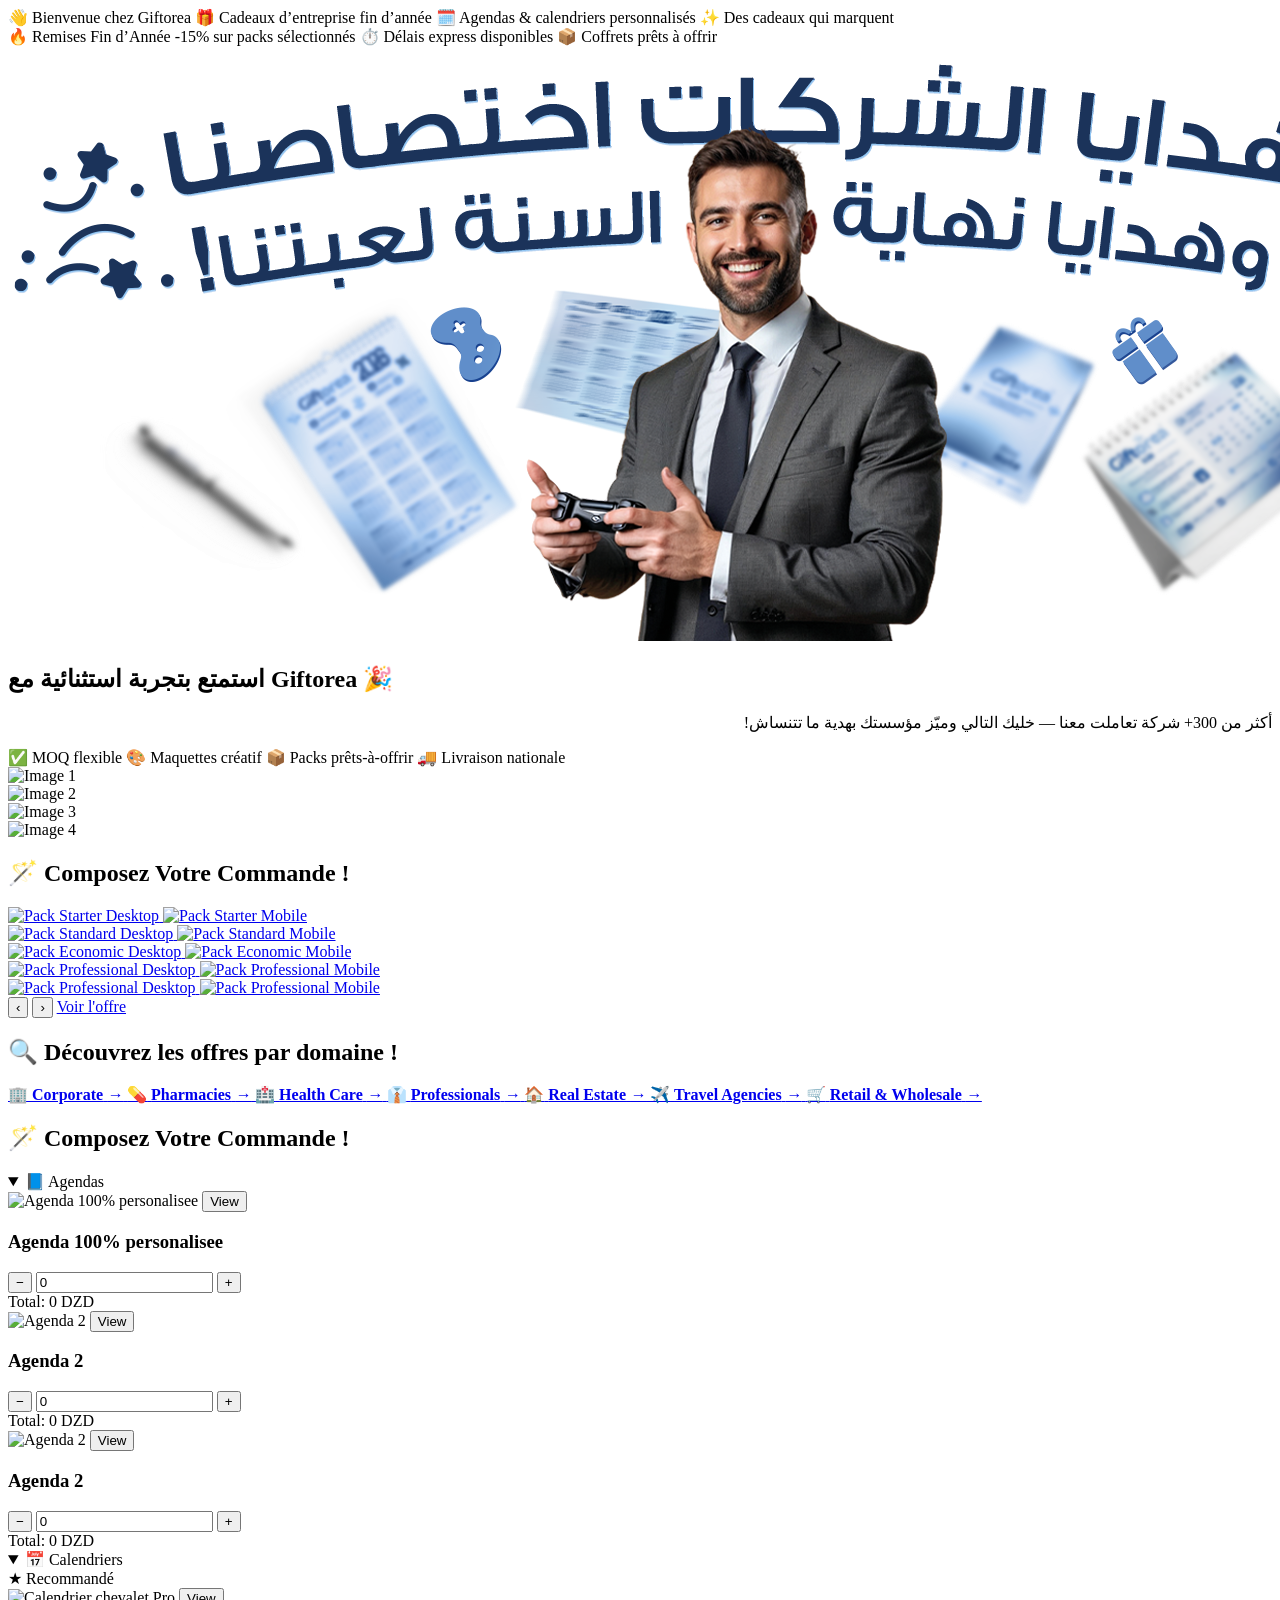
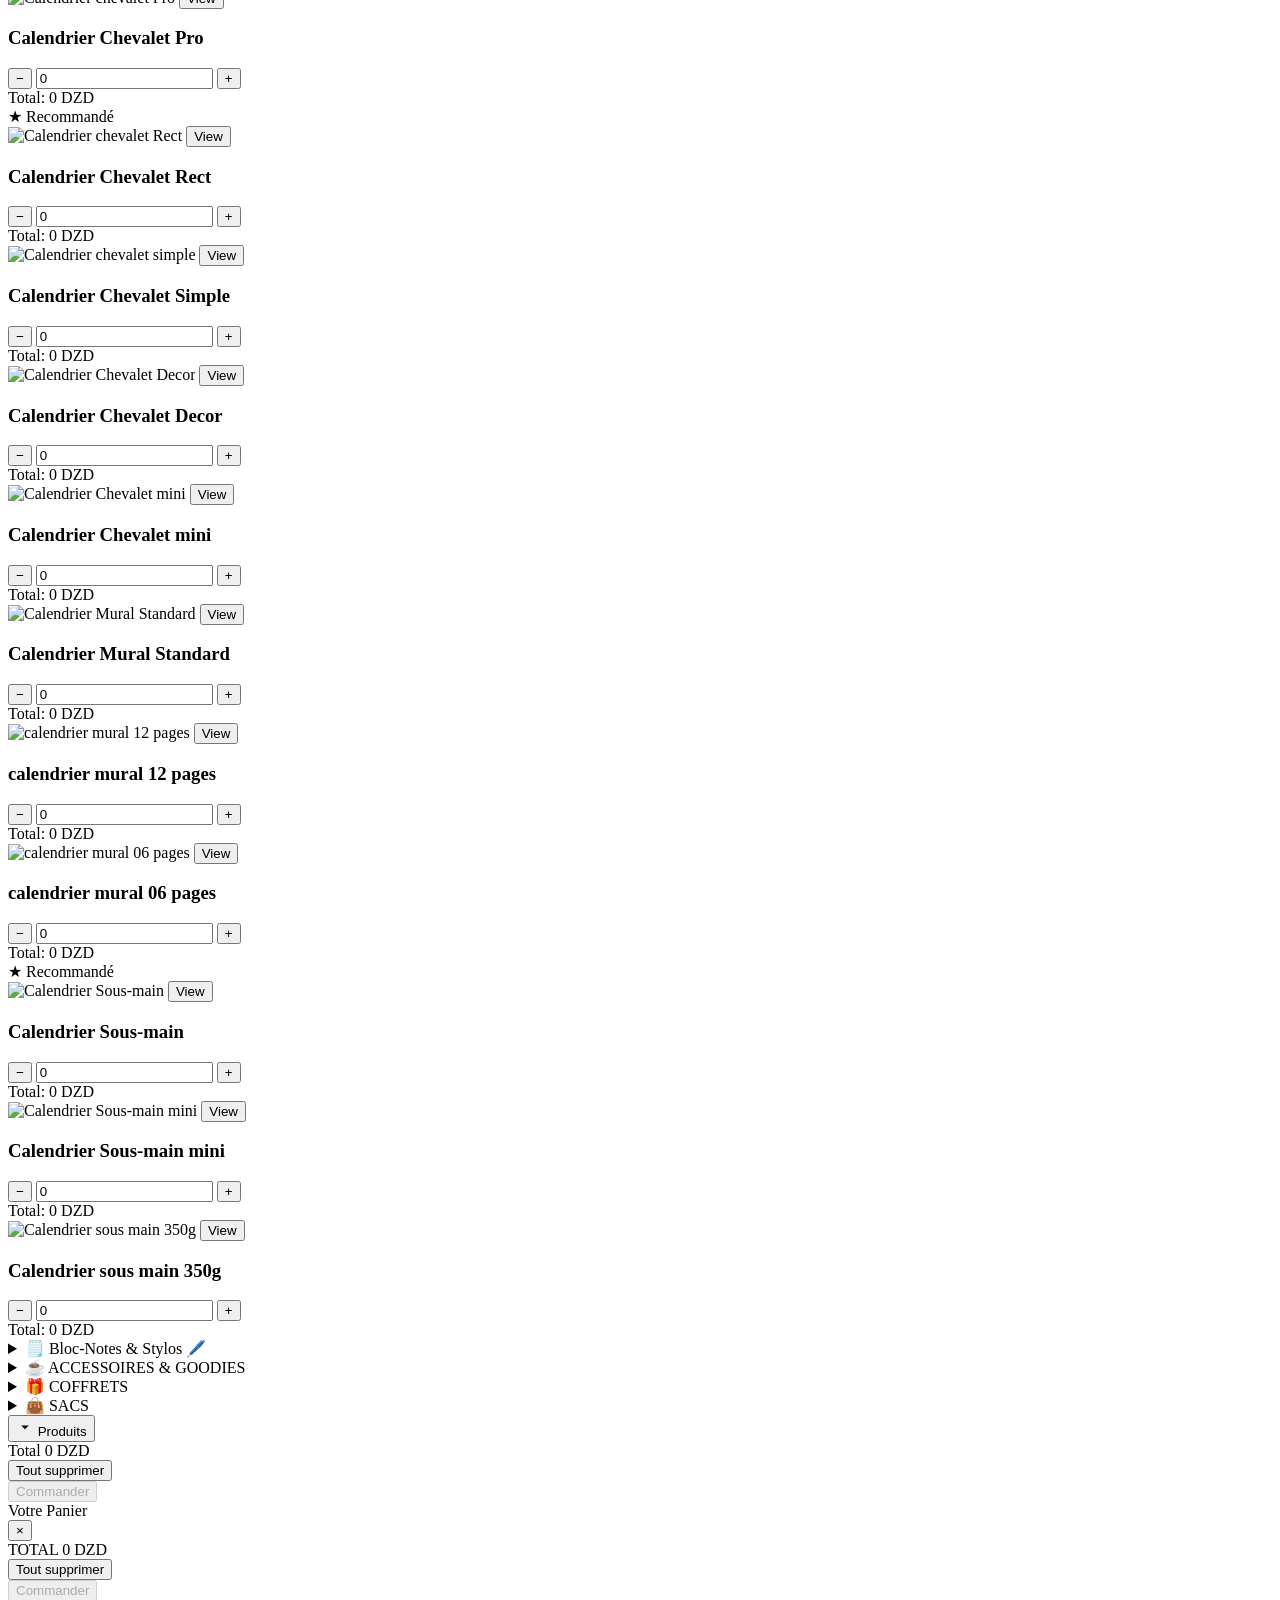
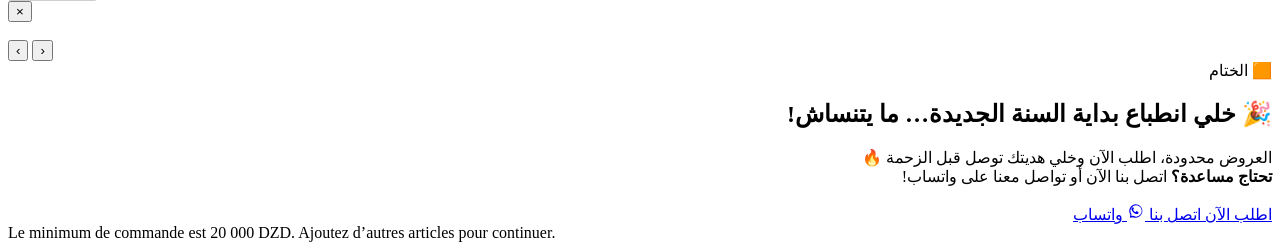
==== cadeauxfindanne/index.html @ e4ed47d2 "Gift news" ====
<!doctype html><html lang="en">	
<head>
<link rel="shortcut icon" href="favicon.ico">
<meta charset="utf-8">
<meta name="description" content="Calendriers, agendas et coffrets personnalisés pour remercier vos équipes et fidéliser vos clients. Commande simple, branding rapide, facture et livraison pro..">
<meta name="author" content="Giftorea Team">
<meta name="viewport" content="width=device-width, initial-scale=1.0, minimum-scale=1.0, maximum-scale=1.0, user-scalable=no">	
<title>Giftorea</title>
<!--css-->				
<link rel="stylesheet" href="assets/css/cadeauxfindanne.css">
</head>
<body id="main">
<!-- === Fixed Global Background (Mesh + Blobs + Rays) === -->
<div class="site-bgmesh" aria-hidden="true">
  <!-- Floating meshes (CSS animation only, no parallax) -->
  <div class="mesh m-a"></div>  <!-- top-left -->
  <div class="mesh m-b"></div>  <!-- right side, vertically centered -->

  <!-- Blurred blobs with gentle motion -->
  <div class="blob one"></div>
  <div class="blob two"></div>

  <!-- Faint diagonal rays -->
  <div class="rays"></div>
</div>

<main class="site-layer">
  <div class="container-xl">
<section id="gft-boot" aria-hidden="true"></section>
<!-- HERO WRAPPER -->
<div class="gft-hero-wrap" id="gft-hero-wrap" role="region" aria-label="Hero">
  <!-- Put the Marquee block inside this container -->
  <div class="gft-hero-marquee-slot" id="gft-hero-marquee-slot"></div>

  
  <div class="gft-hero-content-slot" id="gft-hero-content-slot"></div>
</div>
</div>

<!-- GFT Marquee Stack -->
<div class="gft-marquee-stack" aria-label="Giftorea highlights">
  <!-- Marquee 1 — TOP (CSS direction: left) -->
  <section id="gftMarquee1" class="gft-marquee dir-left" data-speed="90">
    <div class="gft-marquee__track" aria-live="polite">
      <span class="gft-marquee__item">👋 Bienvenue chez Giftorea</span>
      <span class="gft-marquee__item">🎁 Cadeaux d’entreprise fin d’année</span>
      <span class="gft-marquee__item">🗓️ Agendas & calendriers personnalisés</span>
      <span class="gft-marquee__item">✨ Des cadeaux qui marquent</span>
    </div>
  </section>

  <!-- Marquee 2 — BOTTOM (CSS direction: right) -->
  <section id="gftMarquee2" class="gft-marquee dir-right" data-speed="90">
    <div class="gft-marquee__track" aria-live="polite">
      <span class="gft-marquee__item">🔥 Remises Fin d’Année</span>
      <span class="gft-marquee__item">-15% sur packs sélectionnés</span>
      <span class="gft-marquee__item">⏱️ Délais express disponibles</span>
      <span class="gft-marquee__item">📦 Coffrets prêts à offrir</span>
    </div>
  </section>
</div>

  <div class="container-xl">
<div class="banner-container">
        <picture>
            <source media="(max-width: 768px)" srcset="../assets/images/bannerli3batounamobile.webp">
            <source media="(min-width: 769px)" srcset="../assets/images/bannerli3batounadesktop.webp">
            <img src="assets/images/bannerli3batounadesktop.webp" alt="Banner">
        </picture>
    </div>

<section class="gft-hero-content" id="gft-hero-content">
  <h1> استمتع بتجربة استثنائية مع Giftorea 🎉</h1>
    <!-- Social proof (place just before the industry section) -->
<div class="gft-proof-wrap" dir="rtl" aria-label="Social proof">
  <p class="gft-proof">
    أكثر من
    <span class="gft-proof__num" aria-hidden="true">300+</span>
    شركة تعاملت معنا —
    <span class="gft-proof__cta">خليك التالي</span>
    وميّز مؤسستك بهدية
    <span class="gft-proof__pop">ما تتنساش</span>!
  </p>
</div>

  <div class="gft-hero-bullets" aria-label="Selling points">
    <span class="gft-pill">✅ MOQ flexible</span>
    <span class="gft-pill">🎨 Maquettes créatif</span>
    <span class="gft-pill">📦 Packs prêts-à-offrir</span>
    <span class="gft-pill">🚚 Livraison nationale</span>
  </div>

</section>

 <div class="gallery-container">
        <div class="gallery-item">
            <img src="assets/images/webnumber1.webp" alt="Image 1">
        </div>
        <div class="gallery-item">
            <img src="assets/images/webnumber2.webp" alt="Image 2">
        </div>
        <div class="gallery-item">
            <img src="assets/images/webnumber3.webp" alt="Image 3">
        </div>
        <div class="gallery-item">
            <img src="assets/images/webnumber4.webp" alt="Image 4">
        </div>
    </div>

    <!-- SLIDERRRRRRR ----  -->
     <h2 class="gft-sec-title">🪄 Composez Votre Commande !</h2>
 <div class="slider-container">
        <div class="slider-wrapper">
            <!-- Slide 1 -->
            <div class="slide">
                <a href="https://example.com/offer1" target="_blank">
                    <img class="desktop-img" src="assets/images/pack01starter.webp" alt="Pack Starter Desktop">
                    <img class="mobile-img" src="assets/images/pack01starter.webp" alt="Pack Starter Mobile">
                </a>
            </div>
            
            <!-- Slide 2 -->
            <div class="slide">
                <a href="https://example.com/offer2" target="_blank">
                    <img class="desktop-img" src="assets/images/pack02standard.webp" alt="Pack Standard Desktop">
                    <img class="mobile-img" src="assets/images/pack02standard.webp" alt="Pack Standard Mobile">
                </a>
            </div>
            
            <!-- Slide 3 -->
            <div class="slide">
                <a href="https://example.com/offer3" target="_blank">
                    <img class="desktop-img" src="assets/images/pack03economic.webp" alt="Pack Economic Desktop">
                    <img class="mobile-img" src="assets/images/pack03economic.webp" alt="Pack Economic Mobile">
                </a>
            </div>

            <!-- Slide 4 -->
            <div class="slide">
                <a href="https://example.com/offer4" target="_blank">
                    <img class="desktop-img" src="assets/images/pack04professional.webp" alt="Pack Professional Desktop">
                    <img class="mobile-img" src="assets/images/pack04professional.webp" alt="Pack Professional Mobile">
                </a>
            </div>

            <!-- Slide 5 -->
            <div class="slide">
                <a href="https://example.com/offer4" target="_blank">
                    <img class="desktop-img" src="assets/images/pack05executive.webp" alt="Pack Professional Desktop">
                    <img class="mobile-img" src="assets/images/pack05executive.webp" alt="Pack Professional Mobile">
                </a>
            </div>
            
        </div>

        <!-- Navigation Arrows -->
        <button class="slider-btn prev" onclick="changeSlide(-1)">‹</button>
        <button class="slider-btn next" onclick="changeSlide(1)">›</button>

        <!-- CTA Button -->
        <a href="https://example.com/main-offer" target="_blank" class="cta-button">Voir l'offre</a>

        <!-- Dots Container (auto-generated) -->
        <div class="dots"></div>
    </div>

<section class="gft-industries" id="gft-industries" aria-label="Par Secteur">
  <h2 class="gft-sec-title gft-title-glass">🔍 Découvrez les offres par domaine !</h2>

  <div class="gft-industry-slider" id="gftIndustrySlider" data-enhanced="0">
    <!-- Corporate -->
    <a class="gft-industry-card" href="#industry-corporate" data-industry="corporate" aria-label="Voir Corporate" draggable="false">
      <span class="emoji" aria-hidden="true">🏢</span>
      <strong>Corporate</strong>
      <i class="go" aria-hidden="true">→</i>
    </a>

    <!-- Pharmacies -->
    <a class="gft-industry-card" href="#industry-pharmacies" data-industry="pharmacies" aria-label="Voir Pharmacies" draggable="false">
      <span class="emoji" aria-hidden="true">💊</span>
      <strong>Pharmacies</strong>
      <i class="go" aria-hidden="true">→</i>
    </a>

    <!-- Health Care -->
    <a class="gft-industry-card" href="#industry-health-care" data-industry="health-care" aria-label="Voir Health Care" draggable="false">
      <span class="emoji" aria-hidden="true">🏥</span>
      <strong>Health Care</strong>
      <i class="go" aria-hidden="true">→</i>
    </a>

    <!-- Professionals -->
    <a class="gft-industry-card" href="#industry-professionals" data-industry="professionals" aria-label="Voir Professionals" draggable="false">
      <span class="emoji" aria-hidden="true">👔</span>
      <strong>Professionals</strong>
      <i class="go" aria-hidden="true">→</i>
    </a>

    <!-- Real Estate -->
    <a class="gft-industry-card" href="#industry-real-estate" data-industry="real-estate" aria-label="Voir Real Estate" draggable="false">
      <span class="emoji" aria-hidden="true">🏠</span>
      <strong>Real Estate</strong>
      <i class="go" aria-hidden="true">→</i>
    </a>

    <!-- Travel Agencies -->
    <a class="gft-industry-card" href="#industry-travel-agencies" data-industry="travel-agencies" aria-label="Voir Travel Agencies" draggable="false">
      <span class="emoji" aria-hidden="true">✈️</span>
      <strong>Travel Agencies</strong>
      <i class="go" aria-hidden="true">→</i>
    </a>

    <!-- Retail & Wholesale -->
    <a class="gft-industry-card" href="#industry-retail-wholesale" data-industry="retail-wholesale" aria-label="Voir Retail and Wholesale" draggable="false">
      <span class="emoji" aria-hidden="true">🛒</span>
      <strong>Retail &amp; Wholesale</strong>
      <i class="go" aria-hidden="true">→</i>
    </a>
  </div>
</section>
  <!-- CATEGORIES + PRODUCTS  -->

<section class="gft-categories" id="gft-categories" aria-label="Composez votre commande">
  <h2 class="gft-sec-title">🪄 Composez Votre Commande !</h2>

 <!-- =========================
        Agendas
========================= -->

<details class="gft-cat" open>
  <summary>📘 Agendas</summary>
  <div class="gft-cards">

  <!-- ========================================= -->
  <!-- ag1 -->
  <!-- ========================================= -->
  <article class="gft-card" data-id="ag1" data-moq="50" data-step="5"
    data-tier='[
      {"minQty":500,"unitPrice":975},
      {"minQty":200,"unitPrice":1100},
      {"minQty":100,"unitPrice":1200},
      {"minQty":50,"unitPrice":1250}
    ]'>

    <div class="gft-media">
      <img src="assets/images/productimages/agendapersonalisee.webp" alt="Agenda 100% personalisee">
      <button type="button" class="gft-view" data-view="ag1">View</button>

      <div class="gft-gallery" hidden>
        <img data-gal-src="assets/images/productimages/agendapersonalisee.webp" alt="">
        <img data-gal-src="assets/images/productimages/agendapersonaliserpages.webp" alt="">
        <div class="gft-desc" hidden>We will add description later</div>
      </div>
    </div>

    <div class="gft-body">
      <h3 class="gft-name">Agenda 100% personalisee</h3>
      <div class="gft-meta">
        <div class="gft-range"></div>
        <div class="gft-moq"></div>
      </div>

      <div class="gft-row">
        <div class="gft-stepper">
          <button type="button" data-action="dec" data-id="ag1">−</button>
          <input type="number" min="0" step="5" value="0" data-id="ag1">
          <button type="button" data-action="inc" data-id="ag1">+</button>
        </div>
      </div>

      <div class="gft-total">Total: 0 DZD</div>
    </div>
  </article>


  <!-- ========================================= -->
  <!-- ag2 -->
  <!-- ========================================= -->
  <article class="gft-card" data-id="ag2" data-moq="5" data-step="1"
    data-tier='[
      {"minQty":500,"unitPrice":875},
      {"minQty":200,"unitPrice":950},
      {"minQty":100,"unitPrice":1150},
      {"minQty":50,"unitPrice":1250},
      {"minQty":10,"unitPrice":1350}, 
      {"minQty":5,"unitPrice":1450}
    ]'>

    <div class="gft-media">
      <img src="assets/images/productimages/agenda.webp" alt="Agenda 2">
      <button type="button" class="gft-view" data-view="ag2">View</button>

      <div class="gft-gallery" hidden>
        <img data-gal-src="assets/images/productimages/agenda.webp" alt="">
<img data-gal-src="assets/images/productsgallery/edeaa08d-8adb-4b17-9ec5-660f33c7fdde.jpeg" alt="">
<img data-gal-src="assets/images/productsgallery/3850838a-f932-419f-a2f2-29399661596a.jpeg" alt="">
<img data-gal-src="assets/images/productsgallery/54d78870-4be4-4d54-9556-2510b1f7bec4.jpeg" alt="">
<img data-gal-src="assets/images/productsgallery/80e514b6-c01a-495d-9615-981637bed346.jpeg" alt="">
<img data-gal-src="assets/images/productsgallery/WhatsApp Image 2025-11-09 at 11.13.08 AM.jpeg" alt="">
<img data-gal-src="assets/images/productsgallery/483d8a87-b7f8-42bb-bca5-82a6a0bdacd4.jpeg" alt="">
<img data-gal-src="assets/images/productsgallery/720539d8-4723-43bd-859a-b92543c925c5.jpeg" alt="">

        <div class="gft-desc" hidden>We will add description later</div>
      </div>
    </div>

    <div class="gft-body">
      <h3 class="gft-name">Agenda 2</h3>
      <div class="gft-meta">
        <div class="gft-range"></div>
        <div class="gft-moq"></div>
      </div>

      <div class="gft-row">
        <div class="gft-stepper">
          <button type="button" data-action="dec" data-id="ag2">−</button>
          <input type="number" min="0" step="5" value="0" data-id="ag2">
          <button type="button" data-action="inc" data-id="ag2">+</button>
        </div>
      </div>

      <div class="gft-total">Total: 0 DZD</div>
    </div>
  </article>


  <!-- ========================================= -->
  <!-- ag3 -->
  <!-- ========================================= -->
  <article class="gft-card" data-id="ag3" data-moq="15" data-step="5"
   data-tier='[
      {"minQty":500,"unitPrice":875},
      {"minQty":200,"unitPrice":950},
      {"minQty":100,"unitPrice":1150},
      {"minQty":50,"unitPrice":1250},
      {"minQty":10,"unitPrice":1350}, 
      {"minQty":5,"unitPrice":1450}
    ]'>

    <div class="gft-media">
      <img src="assets/images/productimages/agenda2.webp" alt="Agenda 2">
      <button type="button" class="gft-view" data-view="ag3">View</button>

      <div class="gft-gallery" hidden>
        <img data-gal-src="assets/images/productimages/agenda2.webp" alt="">
        <div class="gft-desc" hidden>We will add description later</div>
      </div>
    </div>

    <div class="gft-body">
      <h3 class="gft-name">Agenda 2</h3>
      <div class="gft-meta">
        <div class="gft-range"></div>
        <div class="gft-moq"></div>
      </div>

      <div class="gft-row">
        <div class="gft-stepper">
          <button type="button" data-action="dec" data-id="ag3">−</button>
          <input type="number" min="0" step="5" value="0" data-id="ag3">
          <button type="button" data-action="inc" data-id="ag3">+</button>
        </div>
      </div>

      <div class="gft-total">Total: 0 DZD</div>
    </div>
  </article>

  </div>
</details>

<details class="gft-cat" open>
  <summary>📅 Calendriers</summary>
  <div class="gft-cards">

    <!-- ========================================= -->
    <!-- Cal Chevalet Pro -->
    <!-- ========================================= -->
    
    <article class="gft-card" data-id="cal1" data-moq="15" data-step="5"
      data-tier='[
        {"minQty":500,"unitPrice":485},
        {"minQty":200,"unitPrice":545},
        {"minQty":100,"unitPrice":579},
        {"minQty":50,"unitPrice":595},
        {"minQty":25,"unitPrice":700},
        {"minQty":15,"unitPrice":750}
      ]'>
<!-- Recommended Label --> 
<div class="recommended">
  <span class="star">&#9733;</span>
  <span class="recommended-text">Recommandé</span>
</div>
      <div class="gft-media">
        <img src="assets/images/productimages/chevaletstandard.webp" alt="Calendrier chevalet Pro">
        <button type="button" class="gft-view" data-view="cal1">View</button>
        <div class="gft-gallery" hidden>
          <img data-gal-src="assets/images/productimages/chevaletstandard.webp" alt="">
          <div class="gft-desc" hidden>We will add description later</div>
        </div>
      </div>

      <div class="gft-body">
        <h3 class="gft-name">Calendrier Chevalet Pro</h3>
        <div class="gft-meta">
          <div class="gft-range"></div>
          <div class="gft-moq"></div>
        </div>
        <div class="gft-row">
          <div class="gft-stepper">
            <button type="button" data-action="dec" data-id="cal1">−</button>
            <input type="number" min="0" step="5" value="0" data-id="cal1">
            <button type="button" data-action="inc" data-id="cal1">+</button>
          </div>
        </div>
        <div class="gft-total">Total: 0 DZD</div>
      </div>
    </article>


    <!-- ========================================= -->
    <!-- Cal Chevalet Rect -->
    <!-- ========================================= -->
    
    <article class="gft-card" data-id="cal2" data-moq="15" data-step="5"
      data-tier='[
      {"minQty":500,"unitPrice":345},
      {"minQty":200,"unitPrice":395},
        {"minQty":100,"unitPrice":445},
        {"minQty":50,"unitPrice":465},
        {"minQty":25,"unitPrice":550},
        {"minQty":15,"unitPrice":600}
      ]'>
<!-- Recommended Label --> 
<div class="recommended">
  <span class="star">&#9733;</span>
  <span class="recommended-text">Recommandé</span>
</div>

      <div class="gft-media">
        <img src="assets/images/productimages/chevaletrectangle.webp" alt="Calendrier chevalet Rect">
        <button type="button" class="gft-view" data-view="cal2">View</button>
        <div class="gft-gallery" hidden>
          <img data-gal-src="assets/images/productimages/chevaletrectangle.webp" alt="">
          <div class="gft-desc" hidden>We will add description later</div>
        </div>
      </div>

      <div class="gft-body">
        <h3 class="gft-name">Calendrier Chevalet Rect</h3>
        <div class="gft-meta">
          <div class="gft-range"></div>
          <div class="gft-moq"></div>
        </div>
        <div class="gft-row">
          <div class="gft-stepper">
            <button type="button" data-action="dec" data-id="cal2">−</button>
            <input type="number" min="0" step="5" value="0" data-id="cal2">
            <button type="button" data-action="inc" data-id="cal2">+</button>
          </div>
        </div>
        <div class="gft-total">Total: 0 DZD</div>
      </div>
    </article>


    <!-- ========================================= -->
    <!-- calendrier chevalet simple -->
    <!-- ========================================= -->
    
    <article class="gft-card" data-id="cal3" data-moq="50" data-step="10"
      data-tier='[
       {"minQty":500,"unitPrice":115},
      {"minQty":200,"unitPrice":130},
        {"minQty":100,"unitPrice":160},
        {"minQty":50,"unitPrice":170}
      ]'>

      <div class="gft-media">
        <img src="assets/images/productimages/chevalet1page.webp" alt="Calendrier chevalet simple">
        <button type="button" class="gft-view" data-view="cal3">View</button>
        <div class="gft-gallery" hidden>
          <img data-gal-src="assets/images/productimages/chevalet1page.webp" alt="">
          <div class="gft-desc" hidden>We will add description later</div>
        </div>
      </div>

      <div class="gft-body">
        <h3 class="gft-name">Calendrier Chevalet Simple</h3>
        <div class="gft-meta">
          <div class="gft-range"></div>
          <div class="gft-moq"></div>
        </div>
        <div class="gft-row">
          <div class="gft-stepper">
            <button type="button" data-action="dec" data-id="cal3">−</button>
            <input type="number" min="0" step="5" value="0" data-id="cal3">
            <button type="button" data-action="inc" data-id="cal3">+</button>
          </div>
        </div>
        <div class="gft-total">Total: 0 DZD</div>
      </div>
    </article>


    <!-- ========================================= -->
    <!-- cal chevalet decor -->
    <!-- ========================================= -->
    
    <article class="gft-card" data-id="cal4" data-moq="50" data-step="10"
      data-tier='[
       {"minQty":500,"unitPrice":250},
      {"minQty":200,"unitPrice":270},
        {"minQty":100,"unitPrice":280},
        {"minQty":50,"unitPrice":315}
      ]'>

      <div class="gft-media">
        <img src="assets/images/productimages/chevaletdecor.webp" alt="Calendrier Chevalet Decor">
        <button type="button" class="gft-view" data-view="cal4">View</button>
        <div class="gft-gallery" hidden>
          <img data-gal-src="assets/images/productimages/chevaletdecor.webp" alt="">
         >
          <div class="gft-desc" hidden>We will add description later</div>
        </div>
      </div>

      <div class="gft-body">
        <h3 class="gft-name">Calendrier Chevalet Decor</h3>
        <div class="gft-meta">
          <div class="gft-range"></div>
          <div class="gft-moq"></div>
        </div>
        <div class="gft-row">
          <div class="gft-stepper">
            <button type="button" data-action="dec" data-id="cal4">−</button>
            <input type="number" min="0" step="5" value="0" data-id="cal4">
            <button type="button" data-action="inc" data-id="cal4">+</button>
          </div>
        </div>
        <div class="gft-total">Total: 0 DZD</div>
      </div>
    </article>


    <!-- ========================================= -->
    <!-- cal chevalet mini -->
    <!-- ========================================= -->
    
    <article class="gft-card" data-id="cal5" data-moq="50" data-step="5"
      data-tier='[
       {"minQty":500,"unitPrice":290},
      {"minQty":200,"unitPrice":320},
        {"minQty":100,"unitPrice":340},
        {"minQty":50,"unitPrice":355}
      ]'>

      <div class="gft-media">
        <img src="assets/images/productimages/chevaletmini.webp" alt="Calendrier Chevalet mini">
        <button type="button" class="gft-view" data-view="cal5">View</button>
        <div class="gft-gallery" hidden>
          <img data-gal-src="assets/images/productimages/chevaletmini.webp" alt="">
          <div class="gft-desc" hidden>We will add description later</div>
        </div>
      </div>

      <div class="gft-body">
        <h3 class="gft-name">Calendrier Chevalet mini</h3>
        <div class="gft-meta">
          <div class="gft-range"></div>
          <div class="gft-moq"></div>
        </div>
        <div class="gft-row">
          <div class="gft-stepper">
            <button type="button" data-action="dec" data-id="cal5">−</button>
            <input type="number" min="0" step="5" value="0" data-id="cal5">
            <button type="button" data-action="inc" data-id="cal5">+</button>
          </div>
        </div>
        <div class="gft-total">Total: 0 DZD</div>
      </div>
    </article>


    <!-- ========================================= -->
    <!-- cal mural standard -->
    <!-- ========================================= -->
    
    <article class="gft-card" data-id="cal6" data-moq="25" data-step="5"
      data-tier='[
       {"minQty":500,"unitPrice":179},
      {"minQty":200,"unitPrice":199},
        {"minQty":100,"unitPrice":225},
        {"minQty":50,"unitPrice":235}, 
        {"minQty":25,"unitPrice":295}
      ]'>

      <div class="gft-media">
        <img src="assets/images/productimages/mural.webp" alt="Calendrier Mural Standard">
        <button type="button" class="gft-view" data-view="cal6">View</button>
        <div class="gft-gallery" hidden>
          <img data-gal-src="assets/images/productimages/mural.webp" alt="">
        
          <div class="gft-desc" hidden>We will add description later</div>
        </div>
      </div>

      <div class="gft-body">
        <h3 class="gft-name">Calendrier Mural Standard</h3>
        <div class="gft-meta">
          <div class="gft-range"></div>
          <div class="gft-moq"></div>
        </div>
        <div class="gft-row">
          <div class="gft-stepper">
            <button type="button" data-action="dec" data-id="cal6">−</button>
            <input type="number" min="0" step="5" value="0" data-id="cal6">
            <button type="button" data-action="inc" data-id="cal6">+</button>
          </div>
        </div>
        <div class="gft-total">Total: 0 DZD</div>
      </div>
    </article>
    
    
   <!-- ========================================= -->
    <!-- calendrier mural 12 pages -->
    <!-- ========================================= -->
    
<!-- cal7 -->
<article class="gft-card" data-id="cal7" data-moq="50" data-step="5"
   data-tier='[
       {"minQty":500,"unitPrice":440},
      {"minQty":200,"unitPrice":475},
        {"minQty":100,"unitPrice":510},
        {"minQty":50,"unitPrice":520}
      ]'>
  <div class="gft-media">
    <img src="https://giftorea.explovea.com/wp-content/uploads/2025/11/chevalet-standar-2.webp" alt="calendrier mural 12 pages">
    <button type="button" class="gft-view" data-view="cal7">View</button>
    <div class="gft-gallery" hidden>
      <img data-gal-src="https://giftorea.explovea.com/wp-content/uploads/2025/11/chevalet-standar-2.webp" alt="">
      <img data-gal-src="https://giftorea.explovea.com/wp-content/uploads/2025/11/chevalet-standar-2.webp" alt="">
      <div class="gft-desc" hidden>We will add description later</div>
    </div>
  </div>

  <div class="gft-body">
    <h3 class="gft-name">calendrier mural 12 pages</h3>
    <div class="gft-meta">
      <div class="gft-range"></div>
      <div class="gft-moq"></div>
    </div>

    <div class="gft-row">
      <div class="gft-stepper">
        <button type="button" data-action="dec" data-id="cal7">−</button>
        <input type="number" min="0" step="5" value="0" data-id="cal7">
        <button type="button" data-action="inc" data-id="cal7">+</button>
      </div>
    </div>

    <div class="gft-total">Total: 0 DZD</div>
  </div>
</article>

   <!-- ========================================= -->
    <!-- cal mural 06 pages -->
    <!-- ========================================= -->

<!-- cal8 -->
<article class="gft-card" data-id="cal8" data-moq="50" data-step="5"
  data-tier='[
       {"minQty":500,"unitPrice":380},
      {"minQty":200,"unitPrice":420},
        {"minQty":50,"unitPrice":450}
      ]'>
  <div class="gft-media">
    <img src="https://giftorea.explovea.com/wp-content/uploads/2025/11/chevalet-standar-2.webp" alt="calendrier mural 06 pages">
    <button type="button" class="gft-view" data-view="cal8">View</button>
    <div class="gft-gallery" hidden>
      <img data-gal-src="https://giftorea.explovea.com/wp-content/uploads/2025/11/chevalet-standar-2.webp" alt="">
      <img data-gal-src="https://giftorea.explovea.com/wp-content/uploads/2025/11/chevalet-standar-2.webp" alt="">
      <div class="gft-desc" hidden>We will add description later</div>
    </div>
  </div>

  <div class="gft-body">
    <h3 class="gft-name">calendrier mural 06 pages</h3>
    <div class="gft-meta">
      <div class="gft-range"></div>
      <div class="gft-moq"></div>
    </div>

    <div class="gft-row">
      <div class="gft-stepper">
        <button type="button" data-action="dec" data-id="cal8">−</button>
        <input type="number" min="0" step="5" value="0" data-id="cal8">
        <button type="button" data-action="inc" data-id="cal8">+</button>
      </div>
    </div>

    <div class="gft-total">Total: 0 DZD</div>
  </div>
</article>

   <!-- ========================================= -->
    <!-- cal sous main  -->
    <!-- ========================================= -->

<!-- cal9 -->
<article class="gft-card" data-id="cal9" data-moq="50" data-step="5"
  data-tier='[
       {"minQty":500,"unitPrice":395},
      {"minQty":200,"unitPrice":435},
        {"minQty":100,"unitPrice":460},
        {"minQty":50,"unitPrice":475}
      ]'>

      <!-- Recommended Label --> 
<div class="recommended">
  <span class="star">&#9733;</span>
  <span class="recommended-text">Recommandé</span>
</div>

  <div class="gft-media">
    <img src="assets/images/productimages/sousmain1200g.webp" alt="Calendrier Sous-main">
    <button type="button" class="gft-view" data-view="cal9">View</button>
    <div class="gft-gallery" hidden>
      <img data-gal-src="assets/images/productimages/sousmain1200g.webp" alt="">
      <div class="gft-desc" hidden>We will add description later</div>
    </div>
  </div>

  <div class="gft-body">
    <h3 class="gft-name">Calendrier Sous-main</h3>
    <div class="gft-meta">
      <div class="gft-range"></div>
      <div class="gft-moq"></div>
    </div>

    <div class="gft-row">
      <div class="gft-stepper">
        <button type="button" data-action="dec" data-id="cal9">−</button>
        <input type="number" min="0" step="5" value="0" data-id="cal9">
        <button type="button" data-action="inc" data-id="cal9">+</button>
      </div>
    </div>

    <div class="gft-total">Total: 0 DZD</div>
  </div>
</article>

   <!-- ========================================= -->
    <!-- cal sous main mini -->
    <!-- ========================================= -->

<!-- cal10 -->
<article class="gft-card" data-id="cal10" data-moq="25" data-step="5"
  data-tier='[
       {"minQty":500,"unitPrice":365},
      {"minQty":200,"unitPrice":385},
        {"minQty":100,"unitPrice":400},
        {"minQty":50,"unitPrice":415}, 
        {"minQty":25,"unitPrice":475}
      ]'>
  <div class="gft-media">
    <img src="assets/images/productimages/sousmainmini.webp" alt="Calendrier Sous-main mini">
    <button type="button" class="gft-view" data-view="cal10">View</button>
    <div class="gft-gallery" hidden>
      <img data-gal-src="assets/images/productimages/sousmainmini.webp" alt="">
      <div class="gft-desc" hidden>We will add description later</div>
    </div>
  </div>

  <div class="gft-body">
    <h3 class="gft-name">Calendrier Sous-main mini</h3>
    <div class="gft-meta">
      <div class="gft-range"></div>
      <div class="gft-moq"></div>
    </div>

    <div class="gft-row">
      <div class="gft-stepper">
        <button type="button" data-action="dec" data-id="cal10">−</button>
        <input type="number" min="0" step="5" value="0" data-id="cal10">
        <button type="button" data-action="inc" data-id="cal10">+</button>
      </div>
    </div>

    <div class="gft-total">Total: 0 DZD</div>
  </div>
</article>

   <!-- ========================================= -->
    <!-- cal sous main 350g -->
    <!-- ========================================= -->
    
<!-- cal11 -->
<article class="gft-card" data-id="cal11" data-moq="50" data-step="10"
  data-tier='[
       {"minQty":500,"unitPrice":180},
      {"minQty":200,"unitPrice":195},
        {"minQty":100,"unitPrice":205},
        {"minQty":50,"unitPrice":210}
      ]'>
  <div class="gft-media">
    <img src="assets/images/productimages/sousmain350g.webp" alt="Calendrier sous main 350g">
    <button type="button" class="gft-view" data-view="cal11">View</button>
    <div class="gft-gallery" hidden>
      <img data-gal-src="assets/images/productimages/sousmain350g.webp" alt="">

      <div class="gft-desc" hidden>We will add description later</div>
    </div>
  </div>

  <div class="gft-body">
    <h3 class="gft-name">Calendrier sous main 350g</h3>
    <div class="gft-meta">
      <div class="gft-range"></div>
      <div class="gft-moq"></div>
    </div>

    <div class="gft-row">
      <div class="gft-stepper">
        <button type="button" data-action="dec" data-id="cal11">−</button>
        <input type="number" min="0" step="5" value="0" data-id="cal11">
        <button type="button" data-action="inc" data-id="cal11">+</button>
      </div>
    </div>

    <div class="gft-total">Total: 0 DZD</div>
  </div>
</article>
   </div>
 </details>

<!-- 🗒️ Bloc-Notes & Stylos -->
<details class="gft-cat">
  <summary>🗒️ Bloc-Notes &️ Stylos 🖊️</summary>
  <div class="gft-cards">
  <!-- ====================== -->
  <!-- 📘 Bloc-Notes Section -->
  <!-- ====================== -->

    <!-- ▪️ Bloc notes standard -->
    <article class="gft-card" data-id="bn1" data-moq="25" data-step="5"
      data-tier='[
        {"minQty":500,"unitPrice":295},
        {"minQty":200,"unitPrice":365},
        {"minQty":100,"unitPrice":435},
        {"minQty":50,"unitPrice":465},
        {"minQty":25,"unitPrice":495}
      ]'>

      <div class="gft-media">
        <img src="assets/images/productimages/blocnote.webp" alt="Bloc Notes Standard">
        <button type="button" class="gft-view" data-view="bn1">View</button>
        <div class="gft-gallery" hidden>
          <img data-gal-src="assets/images/productimages/blocnote.webp" alt="">
          <div class="gft-desc" hidden>We will add description later.</div>
        </div>
      </div>

      <div class="gft-body">
        <h3 class="gft-name">Bloc Notes Standard</h3>
        <div class="gft-meta">
          <div class="gft-range"></div>
          <div class="gft-moq"></div>
        </div>
        <div class="gft-row">
          <div class="gft-stepper">
            <button type="button" data-action="dec" data-id="bn1">−</button>
            <input type="number" min="0" step="5" value="0" data-id="bn1">
            <button type="button" data-action="inc" data-id="bn1">+</button>
          </div>
        </div>
        <div class="gft-total">Total: 0 DZD</div>
      </div>
    </article> 

    <!-- ▪️ Bloc Notes VIP -->
    <article class="gft-card" data-id="bn2" data-moq="50" data-step="5"
      data-tier='[
        {"minQty":200,"unitPrice":550},
        {"minQty":100,"unitPrice":570},
        {"minQty":50,"unitPrice":595}
      ]'>
      <div class="gft-media">
        <img src="assets/images/productimages/blocnotesvip.webp" alt="Bloc Notes VIP">
        <button type="button" class="gft-view" data-view="bn2">View</button>
        <div class="gft-gallery" hidden>
          <img data-gal-src="assets/images/productimages/blocnotesvip.webp" alt="">
          <div class="gft-desc" hidden>we will add description later.</div>
        </div>
      </div>

      <div class="gft-body">
        <h3 class="gft-name">Bloc Notes VIP</h3>
        <div class="gft-meta"><div class="gft-range"></div><div class="gft-moq"></div></div>
        <div class="gft-row">
          <div class="gft-stepper">
            <button type="button" data-action="dec" data-id="bn2">−</button>
            <input type="number" min="0" step="5" value="0" data-id="bn2">
            <button type="button" data-action="inc" data-id="bn2">+</button>
          </div>
        </div>
        <div class="gft-total">Total: 0 DZD</div>
      </div>
    </article>

    <!-- ▪️ Notebook – UV/DTF UV -->
    <article class="gft-card" data-id="bn3" data-moq="25" data-step="5"
      data-tier='[
        {"minQty":500,"unitPrice":700},
        {"minQty":200,"unitPrice":750},
        {"minQty":100,"unitPrice":770},
        {"minQty":50,"unitPrice":790},
        {"minQty":25,"unitPrice":850}
      ]'>
      <div class="gft-media">
        <img src="assets/images/productimages/notebook.webp" alt="Notebook – UV/DTF UV">
        <button type="button" class="gft-view" data-view="bn3">View</button>
        <div class="gft-gallery" hidden>
          <img data-gal-src="assets/images/productimages/notebook.webp" alt="">
          <div class="gft-desc" hidden>description will be added later.</div>
        </div>
      </div>

      <div class="gft-body">
        <h3 class="gft-name">Notebook – UV/DTF UV</h3>
        <div class="gft-meta"><div class="gft-range"></div><div class="gft-moq"></div></div>
        <div class="gft-row">
          <div class="gft-stepper">
            <button type="button" data-action="dec" data-id="bn3">−</button>
            <input type="number" min="0" step="5" value="0" data-id="bn3">
            <button type="button" data-action="inc" data-id="bn3">+</button>
          </div>
        </div>
        <div class="gft-total">Total: 0 DZD</div>
      </div>
    </article>

    <!-- ▪️ Notebook – sérigraphie -->
    <article class="gft-card" data-id="bn4" data-moq="50" data-step="5"
      data-tier='[
        {"minQty":500,"unitPrice":650},
        {"minQty":200,"unitPrice":690},
        {"minQty":100,"unitPrice":720},
        {"minQty":50,"unitPrice":750}
      ]'>
      <div class="gft-media">
        <img src="assets/images/productimages/notebook.webp" alt="Notebook – sérigraphie">
        <button type="button" class="gft-view" data-view="bn4">View</button>
        <div class="gft-gallery" hidden>
          <img data-gal-src="assets/images/productimages/notebook.webp" alt="">
          <div class="gft-desc" hidden>description will be added later.</div>
        </div>
      </div>

      <div class="gft-body">
        <h3 class="gft-name">Notebook – sérigraphie</h3>
        <div class="gft-meta"><div class="gft-range"></div><div class="gft-moq"></div></div>
        <div class="gft-row">
          <div class="gft-stepper">
            <button type="button" data-action="dec" data-id="bn4">−</button>
            <input type="number" min="0" step="5" value="0" data-id="bn4">
            <button type="button" data-action="inc" data-id="bn4">+</button>
          </div>
        </div>
        <div class="gft-total">Total: 0 DZD</div>
      </div>
    </article>

  <!-- ──────────────────────────────────────────────── -->
  <!-- 🖊️  STYLOS SECTION                              -->
  <!-- ──────────────────────────────────────────────── -->
  <!-- st1 Stylo Standard-->
  <article class="gft-card" data-id="st1" data-moq="60" data-step="60"
    data-tier='[
      {"minQty":600,"unitPrice":95},
      {"minQty":300,"unitPrice":97},
      {"minQty":120,"unitPrice":105},
      {"minQty":60,"unitPrice":115}
    ]'>

    <div class="gft-media">
      <img src="assets/images/productimages/stylo.webp" alt="Stylo Standard">
      <button type="button" class="gft-view" data-view="st1">View</button>

      <div class="gft-gallery" hidden>
        <img data-gal-src="assets/images/productimages/stylo.webp" alt="">
        <div class="gft-desc" hidden>We will add description later</div>
      </div>
    </div>

    <div class="gft-body">
      <h3 class="gft-name">Stylo Standard</h3>
      <div class="gft-meta">
        <div class="gft-range"></div>
        <div class="gft-moq"></div>
      </div>

      <div class="gft-row">
        <div class="gft-stepper">
          <button type="button" data-action="dec" data-id="st1">−</button>
          <input type="number" min="0" step="5" value="0" data-id="st1">
          <button type="button" data-action="inc" data-id="st1">+</button>
        </div>
      </div>

      <div class="gft-total">Total: 0 DZD</div>
    </div>
  </article>

  <!-- st2 Stylo model 02 -->
  <article class="gft-card" data-id="st2" data-moq="60" data-step="60"
     data-tier='[
      {"minQty":600,"unitPrice":115},
      {"minQty":300,"unitPrice":117},
      {"minQty":120,"unitPrice":125},
      {"minQty":60,"unitPrice":135}
    ]'>

    <div class="gft-media">
      <img src="assets/images/productimages/stylo.webp" alt="Stylo model 02">
      <button type="button" class="gft-view" data-view="st2">View</button>

      <div class="gft-gallery" hidden>
        <img data-gal-src="assets/images/productimages/stylo.webp" alt="">
        <div class="gft-desc" hidden>We will add description later</div>
      </div>
    </div>

    <div class="gft-body">
      <h3 class="gft-name">Stylo model 02</h3>
      <div class="gft-meta">
        <div class="gft-range"></div>
        <div class="gft-moq"></div>
      </div>

      <div class="gft-row">
        <div class="gft-stepper">
          <button type="button" data-action="dec" data-id="st2">−</button>
          <input type="number" min="0" step="5" value="0" data-id="st2">
          <button type="button" data-action="inc" data-id="st2">+</button>
        </div>
      </div>

      <div class="gft-total">Total: 0 DZD</div>
    </div>
  </article>

  <!-- st3 Stylo Professional-->
  <article class="gft-card" data-id="st3" data-moq="60" data-step="60"
    data-tier='[
      {"minQty":600,"unitPrice":185},
      {"minQty":300,"unitPrice":195},
      {"minQty":120,"unitPrice":200},
      {"minQty":60,"unitPrice":210}
    ]'>

    <div class="gft-media">
      <img src="assets/images/productimages/stylo.webp" alt="Stylo Professional">
      <button type="button" class="gft-view" data-view="st3">View</button>

      <div class="gft-gallery" hidden>
        <img data-gal-src="assets/images/productimages/stylo.webp" alt="">
        <div class="gft-desc" hidden>We will add description later</div>
      </div>
    </div>

    <div class="gft-body">
      <h3 class="gft-name">Stylo Professional</h3>
      <div class="gft-meta">
        <div class="gft-range"></div>
        <div class="gft-moq"></div>
      </div>

      <div class="gft-row">
        <div class="gft-stepper">
          <button type="button" data-action="dec" data-id="st3">−</button>
          <input type="number" min="0" step="5" value="0" data-id="st3">
          <button type="button" data-action="inc" data-id="st3">+</button>
        </div>
      </div>

      <div class="gft-total">Total: 0 DZD</div>
    </div>
  </article>

</div>
</details>
<!-- ──────────────────────────────────────────────── -->
<!-- ☕  ACCESSOIRES & GOODIES SECTION                -->
<!-- ──────────────────────────────────────────────── -->
<details class="gft-cat">
  <summary>☕ ACCESSOIRES & GOODIES</summary>
  <div class="gft-cards">
  <!-- ════════════════════════════════════════════════ -->
  <!-- Mug blanc -->
  <article class="gft-card" data-id="go1" data-moq="5" data-step="1"
    data-tier='[
      {"minQty":500,"unitPrice":545},
      {"minQty":200,"unitPrice":589},
      {"minQty":100,"unitPrice":635},
      {"minQty":50,"unitPrice":650},
      {"minQty":25,"unitPrice":695},
      {"minQty":5,"unitPrice":750}
    ]'>

    <div class="gft-media">
      <img src="assets/images/productimages/shoppersonalise.webp" alt="Mug Blanc">
      <button type="button" class="gft-view" data-view="go1">View</button>

      <div class="gft-gallery" hidden>
        <img data-gal-src="assets/images/productimages/shoppersonalise.webp" alt="">
        <div class="gft-desc" hidden>We will add description later</div>
      </div>
    </div>

    <div class="gft-body">
      <h3 class="gft-name">Mug Blanc</h3>
      <div class="gft-meta">
        <div class="gft-range"></div>
        <div class="gft-moq"></div>
      </div>

      <div class="gft-row">
        <div class="gft-stepper">
          <button type="button" data-action="dec" data-id="go1">−</button>
          <input type="number" min="0" step="5" value="0" data-id="go1">
          <button type="button" data-action="inc" data-id="go1">+</button>
        </div>
      </div>

      <div class="gft-total">Total: 0 DZD</div>
    </div>
  </article>
  <!-- ════════════════════════════════════════════════ -->

  <!-- Gourd -->
  <article class="gft-card" data-id="go2" data-moq="5" data-step="1"
    data-tier='[
      {"minQty":500,"unitPrice":870},
      {"minQty":200,"unitPrice":920},
      {"minQty":100,"unitPrice":970},
      {"minQty":50,"unitPrice":970},
      {"minQty":15,"unitPrice":1050},
      {"minQty":5,"unitPrice":1250}
    ]'>

    <div class="gft-media">
      <img src="assets/images/productimages/gourde.webp" alt="Gourd">
      <button type="button" class="gft-view" data-view="go2">View</button>

      <div class="gft-gallery" hidden>
        <img data-gal-src="assets/images/productimages/gourde.webp" alt="">
        <div class="gft-desc" hidden>We will add description later</div>
      </div>
    </div>

    <div class="gft-body">
      <h3 class="gft-name">Gourd</h3>
      <div class="gft-meta">
        <div class="gft-range"></div>
        <div class="gft-moq"></div>
      </div>

      <div class="gft-row">
        <div class="gft-stepper">
          <button type="button" data-action="dec" data-id="go2">−</button>
          <input type="number" min="0" step="5" value="0" data-id="go2">
          <button type="button" data-action="inc" data-id="go2">+</button>
        </div>
      </div>

      <div class="gft-total">Total: 0 DZD</div>
    </div>
  </article>
  <!-- ════════════════════════════════════════════════ -->

  <!-- tapis de souris model 1 -->
  <article class="gft-card" data-id="go3" data-moq="50" data-step="5"
    data-tier='[
      {"minQty":500,"unitPrice":359},
      {"minQty":200,"unitPrice":375},
      {"minQty":100,"unitPrice":400},
      {"minQty":50,"unitPrice":425}
    ]'>

    <div class="gft-media">
      <img src="assets/images/productimages/tapisdesourismodel01.webp" alt="Tapis de souris model 1">
      <button type="button" class="gft-view" data-view="go3">View</button>

      <div class="gft-gallery" hidden>
        <img data-gal-src="assets/images/productimages/tapisdesourismodel01.webp" alt="">
        <div class="gft-desc" hidden>We will add description later</div>
      </div>
    </div>

    <div class="gft-body">
      <h3 class="gft-name">Tapis de souris model 1</h3>
      <div class="gft-meta">
        <div class="gft-range"></div>
        <div class="gft-moq"></div>
      </div>

      <div class="gft-row">
        <div class="gft-stepper">
          <button type="button" data-action="dec" data-id="go3">−</button>
          <input type="number" min="0" step="5" value="0" data-id="go3">
          <button type="button" data-action="inc" data-id="go3">+</button>
        </div>
      </div>

      <div class="gft-total">Total: 0 DZD</div>
    </div>
  </article>
  <!-- ════════════════════════════════════════════════ -->

  <!-- tapis de souris model Caré -->
  <article class="gft-card" data-id="go4" data-moq="15" data-step="5"
    data-tier='[
      {"minQty":500,"unitPrice":465},
      {"minQty":200,"unitPrice":485},
      {"minQty":100,"unitPrice":499},
      {"minQty":50,"unitPrice":525},
      {"minQty":25,"unitPrice":595},
      {"minQty":15,"unitPrice":620}
    ]'>

    <div class="gft-media">
      <img src="assets/images/productimages/tapisdesouris.webp" alt="tapis de souris model Caré">
      <button type="button" class="gft-view" data-view="go4">View</button>

      <div class="gft-gallery" hidden>
        <img data-gal-src="assets/images/productimages/tapisdesouris.webp" alt="">
        <div class="gft-desc" hidden>We will add description later</div>
      </div>
    </div>

    <div class="gft-body">
      <h3 class="gft-name">tapis de souris model Caré</h3>
      <div class="gft-meta">
        <div class="gft-range"></div>
        <div class="gft-moq"></div>
      </div>

      <div class="gft-row">
        <div class="gft-stepper">
          <button type="button" data-action="dec" data-id="go4">−</button>
          <input type="number" min="0" step="5" value="0" data-id="go4">
          <button type="button" data-action="inc" data-id="go4">+</button>
        </div>
      </div>

      <div class="gft-total">Total: 0 DZD</div>
    </div>
  </article>
  <!-- ════════════════════════════════════════════════ -->

  <!-- go5 Porte clé métal avec résine – RV-->
  <article class="gft-card" data-id="go5" data-moq="50" data-step="5"
    data-tier='[
      {"minQty":500,"unitPrice":350},
      {"minQty":200,"unitPrice":375},
      {"minQty":100,"unitPrice":399},
      {"minQty":50,"unitPrice":415}
    ]'>

    <div class="gft-media">
      <img src="assets/images/productimages/portecle.webp" alt="Porte clé métal avec résine – RV">
      <button type="button" class="gft-view" data-view="go5">View</button>

      <div class="gft-gallery" hidden>
        <img data-gal-src="assets/images/productimages/portecle.webp" alt="">
        <div class="gft-desc" hidden>We will add description later</div>
      </div>
    </div>

    <div class="gft-body">
      <h3 class="gft-name">Porte clé métal avec résine – RV</h3>
      <div class="gft-meta">
        <div class="gft-range"></div>
        <div class="gft-moq"></div>
      </div>

      <div class="gft-row">
        <div class="gft-stepper">
          <button type="button" data-action="dec" data-id="go5">−</button>
          <input type="number" min="0" step="5" value="0" data-id="go5">
          <button type="button" data-action="inc" data-id="go5">+</button>
        </div>
      </div>

      <div class="gft-total">Total: 0 DZD</div>
    </div>
  </article>
  <!-- ════════════════════════════════════════════════ -->
    <!-- go6 Porte clé métal avec résine – R -->
  <article class="gft-card" data-id="go6" data-moq="50" data-step="5"
    data-tier='[
      {"minQty":500,"unitPrice":315},
      {"minQty":200,"unitPrice":330},
      {"minQty":100,"unitPrice":350},
      {"minQty":50,"unitPrice":375}
    ]'>

    <div class="gft-media">
      <img src="assets/images/productimages/portecle.webp" alt="Porte clé métal avec résine – R ">
      <button type="button" class="gft-view" data-view="go6">View</button>

      <div class="gft-gallery" hidden>
        <img data-gal-src="assets/images/productimages/portecle.webp" alt="">
        <div class="gft-desc" hidden>We will add description later</div>
      </div>
    </div>

    <div class="gft-body">
      <h3 class="gft-name">Porte clé métal avec résine – R </h3>
      <div class="gft-meta">
        <div class="gft-range"></div>
        <div class="gft-moq"></div>
      </div>

      <div class="gft-row">
        <div class="gft-stepper">
          <button type="button" data-action="dec" data-id="go6">−</button>
          <input type="number" min="0" step="5" value="0" data-id="go6">
          <button type="button" data-action="inc" data-id="go6">+</button>
        </div>
      </div>

      <div class="gft-total">Total: 0 DZD</div>
    </div>
  </article>
  <!-- ════════════════════════════════════════════════ -->

  <!-- go7 flash disk en Metal 8G -->
  <article class="gft-card" data-id="go7" data-moq="5" data-step="1"
    data-tier='[
      {"minQty":50,"unitPrice":1900},
      {"minQty":25,"unitPrice":2000},
      {"minQty":5,"unitPrice":2200}
    ]'>

    <div class="gft-media">
      <img src="https://giftorea.explovea.com/wp-content/uploads/2025/11/chevalet-standar-2.webp" alt="flash disk en Metal 8G">
      <button type="button" class="gft-view" data-view="go7">View</button>

      <div class="gft-gallery" hidden>
        <img data-gal-src="https://giftorea.explovea.com/wp-content/uploads/2025/11/chevalet-standar-2.webp" alt="">
        <img data-gal-src="https://giftorea.explovea.com/wp-content/uploads/2025/11/chevalet-standar-2.webp" alt="">
        <div class="gft-desc" hidden>We will add description later</div>
      </div>
    </div>

    <div class="gft-body">
      <h3 class="gft-name">flash disk en Metal 8G</h3>
      <div class="gft-meta">
        <div class="gft-range"></div>
        <div class="gft-moq"></div>
      </div>

      <div class="gft-row">
        <div class="gft-stepper">
          <button type="button" data-action="dec" data-id="go7">−</button>
          <input type="number" min="0" step="5" value="0" data-id="go7">
          <button type="button" data-action="inc" data-id="go7">+</button>
        </div>
      </div>

      <div class="gft-total">Total: 0 DZD</div>
    </div>
  </article>
  <!-- ════════════════════════════════════════════════ -->

  <!-- go8 flash disk en bois 8G -->
  <article class="gft-card" data-id="go8" data-moq="5" data-step="1"
    data-tier='[
      {"minQty":50,"unitPrice":1800},
      {"minQty":25,"unitPrice":1900},
      {"minQty":5,"unitPrice":2000}
    ]'>

    <div class="gft-media">
      <img src="https://giftorea.explovea.com/wp-content/uploads/2025/11/chevalet-standar-2.webp" alt="flash disk en bois 8G">
      <button type="button" class="gft-view" data-view="go8">View</button>

      <div class="gft-gallery" hidden>
        <img data-gal-src="https://giftorea.explovea.com/wp-content/uploads/2025/11/chevalet-standar-2.webp" alt="">
        <img data-gal-src="https://giftorea.explovea.com/wp-content/uploads/2025/11/chevalet-standar-2.webp" alt="">
        <div class="gft-desc" hidden>We will add description later</div>
      </div>
    </div>

    <div class="gft-body">
      <h3 class="gft-name">flash disk en bois 8G</h3>
      <div class="gft-meta">
        <div class="gft-range"></div>
        <div class="gft-moq"></div>
      </div>

      <div class="gft-row">
        <div class="gft-stepper">
          <button type="button" data-action="dec" data-id="go8">−</button>
          <input type="number" min="0" step="5" value="0" data-id="go8">
          <button type="button" data-action="inc" data-id="go8">+</button>
        </div>
      </div>

      <div class="gft-total">Total: 0 DZD</div>
    </div>
  </article>
  <!-- ════════════════════════════════════════════════ -->
</div>
</details>
<!-- ──────────────────────────────────────────────── -->
<!-- 🎁  COFFRETS SECTION (GIFTS BOXES)               -->
<!-- ──────────────────────────────────────────────── -->
<details class="gft-cat">
  <summary>🎁 COFFRETS</summary>
  <div class="gft-cards">
      
  <!-- ════════════════════════════════════════════════ -->
  <!-- cf1 --> 
  <article class="gft-card" data-id="cf1" data-moq="15" data-step="5"
    data-tier='[
      {"minQty":500,"unitPrice":100},
      {"minQty":200,"unitPrice":110},
      {"minQty":100,"unitPrice":120},
      {"minQty":50,"unitPrice":130},
      {"minQty":25,"unitPrice":140},
      {"minQty":15,"unitPrice":150}
    ]'>

    <div class="gft-media">
      <img src="https://giftorea.explovea.com/wp-content/uploads/2025/11/chevalet-standar-2.webp" alt="Product Name">
      <button type="button" class="gft-view" data-view="cf1">View</button>

      <div class="gft-gallery" hidden>
        <img data-gal-src="https://giftorea.explovea.com/wp-content/uploads/2025/11/chevalet-standar-2.webp" alt="">
        <img data-gal-src="https://giftorea.explovea.com/wp-content/uploads/2025/11/chevalet-standar-2.webp" alt="">
        <div class="gft-desc" hidden>We will add description later</div>
      </div>
    </div>

    <div class="gft-body">
      <h3 class="gft-name">Product Name</h3>
      <div class="gft-meta">
        <div class="gft-range"></div>
        <div class="gft-moq"></div>
      </div>

      <div class="gft-row">
        <div class="gft-stepper">
          <button type="button" data-action="dec" data-id="cf1">−</button>
          <input type="number" min="0" step="5" value="0" data-id="cf1">
          <button type="button" data-action="inc" data-id="cf1">+</button>
        </div>
      </div>

      <div class="gft-total">Total: 0 DZD</div>
    </div>
  </article>
  <!-- ════════════════════════════════════════════════ -->

  <!-- cf2 -->
  <article class="gft-card" data-id="cf2" data-moq="15" data-step="5"
    data-tier='[
      {"minQty":500,"unitPrice":100},
      {"minQty":200,"unitPrice":110},
      {"minQty":100,"unitPrice":120},
      {"minQty":50,"unitPrice":130},
      {"minQty":25,"unitPrice":140},
      {"minQty":15,"unitPrice":150}
    ]'>

    <div class="gft-media">
      <img src="https://giftorea.explovea.com/wp-content/uploads/2025/11/chevalet-standar-2.webp" alt="Product Name">
      <button type="button" class="gft-view" data-view="cf2">View</button>

      <div class="gft-gallery" hidden>
        <img data-gal-src="https://giftorea.explovea.com/wp-content/uploads/2025/11/chevalet-standar-2.webp" alt="">
        <img data-gal-src="https://giftorea.explovea.com/wp-content/uploads/2025/11/chevalet-standar-2.webp" alt="">
        <div class="gft-desc" hidden>We will add description later</div>
      </div>
    </div>

    <div class="gft-body">
      <h3 class="gft-name">Product Name</h3>
      <div class="gft-meta">
        <div class="gft-range"></div>
        <div class="gft-moq"></div>
      </div>

      <div class="gft-row">
        <div class="gft-stepper">
          <button type="button" data-action="dec" data-id="cf2">−</button>
          <input type="number" min="0" step="5" value="0" data-id="cf2">
          <button type="button" data-action="inc" data-id="cf2">+</button>
        </div>
      </div>

      <div class="gft-total">Total: 0 DZD</div>
    </div>
  </article>
  <!-- ════════════════════════════════════════════════ -->
</div> 
</details>
<!-- ──────────────────────────────────────────────── -->
<!-- 👜  SACS SECTION -->
<!-- ──────────────────────────────────────────────── -->

<details class="gft-cat">
  <summary>👜  SACS</summary>
  <div class="gft-cards">

<!-- ════════════════════════════════════════════════ -->
<!-- sac1 Tot bag – blanc sublimation -->
<article class="gft-card" data-id="sac1" data-moq="15" data-step="5"
  data-tier='[
    {"minQty":500,"unitPrice":525},
    {"minQty":200,"unitPrice":550},
    {"minQty":100,"unitPrice":570},
    {"minQty":50,"unitPrice":595},
    {"minQty":25,"unitPrice":650},
    {"minQty":15,"unitPrice":690}
  ]'>

  <div class="gft-media">
    <img src="assets/images/productimages/totbagwhite.webp" alt="Tot bag – blanc sublimation ">
    <button type="button" class="gft-view" data-view="sac1">View</button>

    <div class="gft-gallery" hidden>
      <img data-gal-src="assets/images/productimages/totbagwhite.webp" alt="">
      <div class="gft-desc" hidden>We will add description later</div>
    </div>
  </div>

  <div class="gft-body">
    <h3 class="gft-name">Tot bag – blanc sublimation </h3>
    <div class="gft-meta">
      <div class="gft-range"></div>
      <div class="gft-moq"></div>
    </div>

    <div class="gft-row">
      <div class="gft-stepper">
        <button type="button" data-action="dec" data-id="sac1">−</button>
        <input type="number" min="0" step="5" value="0" data-id="sac1">
        <button type="button" data-action="inc" data-id="sac1">+</button>
      </div>
    </div>

    <div class="gft-total">Total: 0 DZD</div>
  </div>
</article>
<!-- ════════════════════════════════════════════════ -->

<!-- sac2 Tot bag – color (DTF)-->
<article class="gft-card" data-id="sac2" data-moq="50" data-step="5"
  data-tier='[
    {"minQty":500,"unitPrice":695},
    {"minQty":200,"unitPrice":745},
    {"minQty":100,"unitPrice":770},
    {"minQty":50,"unitPrice":795}
  ]'>

  <div class="gft-media">
    <img src="assets/images/productimages/totbag.webp" alt="Tot bag – color (DTF)">
    <button type="button" class="gft-view" data-view="sac2">View</button>

    <div class="gft-gallery" hidden>
      <img data-gal-src="assets/images/productimages/totbag.webp" alt="">
      <div class="gft-desc" hidden>We will add description later</div>
    </div>
  </div>

  <div class="gft-body">
    <h3 class="gft-name">Tot bag – color (DTF)</h3>
    <div class="gft-meta">
      <div class="gft-range"></div>
      <div class="gft-moq"></div>
    </div>

    <div class="gft-row">
      <div class="gft-stepper">
        <button type="button" data-action="dec" data-id="sac2">−</button>
        <input type="number" min="0" step="5" value="0" data-id="sac2">
        <button type="button" data-action="inc" data-id="sac2">+</button>
      </div>
    </div>

    <div class="gft-total">Total: 0 DZD</div>
  </div>
</article>
<!-- ════════════════════════════════════════════════ -->

<!-- sac3 Sac plastique Mini (20*30)-->
<article class="gft-card" data-id="sac3" data-moq="50" data-step="5"
  data-tier='[
    {"minQty":500,"unitPrice":25},
    {"minQty":200,"unitPrice":35},
    {"minQty":100,"unitPrice":90},
    {"minQty":50,"unitPrice":135}
  ]'>

  <div class="gft-media">
    <img src="assets/images/productimages/sacplastiquemini.webp" alt="Sac plastique Mini (20*30)">
    <button type="button" class="gft-view" data-view="sac3">View</button>

    <div class="gft-gallery" hidden>
      <img data-gal-src="assets/images/productimages/sacplastiquemini.webp" alt="">
      <img data-gal-src="https://giftorea.explovea.com/wp-content/uploads/2025/11/chevalet-standar-2.webp" alt="">
      <div class="gft-desc" hidden>We will add description later</div>
    </div>
  </div>

  <div class="gft-body">
    <h3 class="gft-name">Sac plastique Mini (20*30)</h3>
    <div class="gft-meta">
      <div class="gft-range"></div>
      <div class="gft-moq"></div>
    </div>

    <div class="gft-row">
      <div class="gft-stepper">
        <button type="button" data-action="dec" data-id="sac3">−</button>
        <input type="number" min="0" step="5" value="0" data-id="sac3">
        <button type="button" data-action="inc" data-id="sac3">+</button>
      </div>
    </div>

    <div class="gft-total">Total: 0 DZD</div>
  </div>
</article>
<!-- ════════════════════════════════════════════════ -->

<!-- sac4 Sac plastique Moyen (40*50)-->
<article class="gft-card" data-id="sac4" data-moq="50" data-step="5"
  data-tier='[
    {"minQty":500,"unitPrice":35},
    {"minQty":200,"unitPrice":50},
    {"minQty":100,"unitPrice":100},
    {"minQty":50,"unitPrice":145}
  ]'>

  <div class="gft-media">
    <img src="assets/images/productimages/sacplastiquemoyen.webp" alt="Sac plastique Moyen (40*50)">
    <button type="button" class="gft-view" data-view="sac4">View</button>

    <div class="gft-gallery" hidden>
      <img data-gal-src="assets/images/productimages/sacplastiquemoyen.webp" alt="">
      <div class="gft-desc" hidden>We will add description later</div>
    </div>
  </div>

  <div class="gft-body">
    <h3 class="gft-name">Sac plastique Moyen (40*50)</h3>
    <div class="gft-meta">
      <div class="gft-range"></div>
      <div class="gft-moq"></div>
    </div>

    <div class="gft-row">
      <div class="gft-stepper">
        <button type="button" data-action="dec" data-id="sac4">−</button>
        <input type="number" min="0" step="5" value="0" data-id="sac4">
        <button type="button" data-action="inc" data-id="sac4">+</button>
      </div>
    </div>

    <div class="gft-total">Total: 0 DZD</div>
  </div>
</article>
<!-- ════════════════════════════════════════════════ -->

<!-- sac5 Sac plastique Grand (50*60) -->
<article class="gft-card" data-id="sac5" data-moq="50" data-step="5"
  data-tier='[
    {"minQty":500,"unitPrice":45},
    {"minQty":200,"unitPrice":60},
    {"minQty":100,"unitPrice":115},
    {"minQty":50,"unitPrice":160}
  ]'>

  <div class="gft-media">
    <img src="assets/images/productimages/sacplastique.webp" alt="Sac plastique Grand (50*60)">
    <button type="button" class="gft-view" data-view="sac5">View</button>

    <div class="gft-gallery" hidden>
      <img data-gal-src="assets/images/productimages/sacplastique.webp" alt="">
      <div class="gft-desc" hidden>We will add description later</div>
    </div>
  </div>

  <div class="gft-body">
    <h3 class="gft-name">Sac plastique Grand (50*60)</h3>
    <div class="gft-meta">
      <div class="gft-range"></div>
      <div class="gft-moq"></div>
    </div>

    <div class="gft-row">
      <div class="gft-stepper">
        <button type="button" data-action="dec" data-id="sac5">−</button>
        <input type="number" min="0" step="5" value="0" data-id="sac5">
        <button type="button" data-action="inc" data-id="sac5">+</button>
      </div>
    </div>

    <div class="gft-total">Total: 0 DZD</div>
  </div>
</article>
<!-- ════════════════════════════════════════════════ -->

<!-- sac6 Sac Papier Craf Mini (20*25) -->
<article class="gft-card" data-id="sac6" data-moq="50" data-step="5"
  data-tier='[
    {"minQty":500,"unitPrice":77},
    {"minQty":200,"unitPrice":85},
    {"minQty":100,"unitPrice":125},
    {"minQty":50,"unitPrice":175}
  ]'>

  <div class="gft-media">
    <img src="assets/images/productimages/craftwhitemini.webp" alt="Sac Papier Craf Mini (20*25)">
    <button type="button" class="gft-view" data-view="sac6">View</button>

    <div class="gft-gallery" hidden>
      <img data-gal-src="assets/images/productimages/craftwhitemini.webp" alt="">
      <img data-gal-src="assets/images/productimages/craftmini.webp" alt="">
      <div class="gft-desc" hidden>We will add description later</div>
    </div>
  </div>

  <div class="gft-body">
    <h3 class="gft-name">Sac Papier Craf Mini (20*25)</h3>
    <div class="gft-meta">
      <div class="gft-range"></div>
      <div class="gft-moq"></div>
    </div>

    <div class="gft-row">
      <div class="gft-stepper">
        <button type="button" data-action="dec" data-id="sac6">−</button>
        <input type="number" min="0" step="5" value="0" data-id="sac6">
        <button type="button" data-action="inc" data-id="sac6">+</button>
      </div>
    </div>

    <div class="gft-total">Total: 0 DZD</div>
  </div>
</article>
<!-- ════════════════════════════════════════════════ -->

<!-- sac7 Sac Papier Craf Moyen (28*33) -->
<article class="gft-card" data-id="sac7" data-moq="50" data-step="5"
  data-tier='[
    {"minQty":500,"unitPrice":95},
    {"minQty":200,"unitPrice":105},
    {"minQty":100,"unitPrice":155},
    {"minQty":50,"unitPrice":195}
  ]'>

  <div class="gft-media">
    <img src="assets/images/productimages/craftmoyen.webp" alt="Sac Papier Craf Moyen (28*33)">
    <button type="button" class="gft-view" data-view="sac7">View</button>

    <div class="gft-gallery" hidden>
      <img data-gal-src="assets/images/productimages/craftmoyen.webp" alt="">
      <img data-gal-src="assets/images/productimages/craftwhitemoyen.webp" alt="">
      <div class="gft-desc" hidden>We will add description later</div>
    </div>
  </div>

  <div class="gft-body">
    <h3 class="gft-name">Sac Papier Craf Moyen (28*33)</h3>
    <div class="gft-meta">
      <div class="gft-range"></div>
      <div class="gft-moq"></div>
    </div>

    <div class="gft-row">
      <div class="gft-stepper">
        <button type="button" data-action="dec" data-id="sac7">−</button>
        <input type="number" min="0" step="5" value="0" data-id="sac7">
        <button type="button" data-action="inc" data-id="sac7">+</button>
      </div>
    </div>

    <div class="gft-total">Total: 0 DZD</div>
  </div>
</article>
<!-- ════════════════════════════════════════════════ -->
<!-- sac8 Sac Papier Craf Grand (44*45)-->
<article class="gft-card" data-id="sac8" data-moq="50" data-step="5"
  data-tier='[
    {"minQty":500,"unitPrice":110},
    {"minQty":200,"unitPrice":130},
    {"minQty":100,"unitPrice":180},
    {"minQty":50,"unitPrice":210}
  ]'>

  <div class="gft-media">
    <img src="assets/images/productimages/craftwhitebig.webp" alt="Sac Papier Craf Grand (44*45)">
    <button type="button" class="gft-view" data-view="sac8">View</button>

    <div class="gft-gallery" hidden>
      <img data-gal-src="assets/images/productimages/craftwhitebig.webp" alt="">
      <img data-gal-src="assets/images/productimages/craftbig.webp" alt="">
      <div class="gft-desc" hidden>We will add description later</div>
    </div>
  </div>

  <div class="gft-body">
    <h3 class="gft-name">Sac Papier Craf Grand (44*45)</h3>
    <div class="gft-meta">
      <div class="gft-range"></div>
      <div class="gft-moq"></div>
    </div>

    <div class="gft-row">
      <div class="gft-stepper">
        <button type="button" data-action="dec" data-id="sac8">−</button>
        <input type="number" min="0" step="5" value="0" data-id="sac8">
        <button type="button" data-action="inc" data-id="sac8">+</button>
      </div>
    </div>

    <div class="gft-total">Total: 0 DZD</div>
  </div>
</article>
<!-- ════════════════════════════════════════════════ -->
<!-- ════════════════════════════════════════════════ -->
<!-- sac9 Sac Papier Rigide Mini (14*18)-->
<article class="gft-card" data-id="sac9" data-moq="50" data-step="5"
  data-tier='[
    {"minQty":500,"unitPrice":95},
    {"minQty":200,"unitPrice":105},
    {"minQty":100,"unitPrice":140},
    {"minQty":50,"unitPrice":195}
  ]'>

  <div class="gft-media">
    <img src="assets/images/productimages/sacrigidemini.webp" alt="Sac Papier Rigide Mini (14*18)">
    <button type="button" class="gft-view" data-view="sac9">View</button>

    <div class="gft-gallery" hidden>
      <img data-gal-src="assets/images/productimages/sacrigidemini.webp" alt="">

      <div class="gft-desc" hidden>We will add description later</div>
    </div>
  </div>

  <div class="gft-body">
    <h3 class="gft-name">Sac Papier Rigide Mini (14*18)</h3>
    <div class="gft-meta">
      <div class="gft-range"></div>
      <div class="gft-moq"></div>
    </div>

    <div class="gft-row">
      <div class="gft-stepper">
        <button type="button" data-action="dec" data-id="sac9">−</button>
        <input type="number" min="0" step="5" value="0" data-id="sac9">
        <button type="button" data-action="inc" data-id="sac9">+</button>
      </div>
    </div>

    <div class="gft-total">Total: 0 DZD</div>
  </div>
</article>
<!-- ════════════════════════════════════════════════ -->
<!-- ════════════════════════════════════════════════ -->
<!-- sac10 Sac Papier Rigide Moyen (25*35)-->
<article class="gft-card" data-id="sac10" data-moq="50" data-step="5"
  data-tier='[
    {"minQty":500,"unitPrice":145},
    {"minQty":200,"unitPrice":155},
    {"minQty":100,"unitPrice":195},
    {"minQty":50,"unitPrice":240}
  ]'>

  <div class="gft-media">
    <img src="assets/images/productimages/sacrigidemoyen.webp" alt="Sac Papier Rigide Moyen (25*35)">
    <button type="button" class="gft-view" data-view="sac10">View</button>

    <div class="gft-gallery" hidden>
      <img data-gal-src="assets/images/productimages/sacrigidemoyen.webp" alt="">

      <div class="gft-desc" hidden>We will add description later</div>
    </div>
  </div>

  <div class="gft-body">
    <h3 class="gft-name">Sac Papier Rigide Moyen (25*35)</h3>
    <div class="gft-meta">
      <div class="gft-range"></div>
      <div class="gft-moq"></div>
    </div>

    <div class="gft-row">
      <div class="gft-stepper">
        <button type="button" data-action="dec" data-id="sac10">−</button>
        <input type="number" min="0" step="5" value="0" data-id="sac10">
        <button type="button" data-action="inc" data-id="sac10">+</button>
      </div>
    </div>

    <div class="gft-total">Total: 0 DZD</div>
  </div>
</article>
<!-- ════════════════════════════════════════════════ -->
<!-- ════════════════════════════════════════════════ -->
<!-- sac11 Sac Papier Rigide Grand (35*50)-->
<article class="gft-card" data-id="sac11" data-moq="50" data-step="5"
  data-tier='[
    {"minQty":500,"unitPrice":199},
    {"minQty":200,"unitPrice":210},
    {"minQty":100,"unitPrice":250},
    {"minQty":50,"unitPrice":295}
  ]'>

  <div class="gft-media">
    <img src="assets/images/productimages/sacrigidebig.webp" alt="Sac Papier Rigide Grand (35*50)">
    <button type="button" class="gft-view" data-view="sac11">View</button>

    <div class="gft-gallery" hidden>
      <img data-gal-src="assets/images/productimages/sacrigidebig.webp" alt="">
      <div class="gft-desc" hidden>We will add description later</div>
    </div>
  </div>

  <div class="gft-body">
    <h3 class="gft-name">Sac Papier Rigide Grand (35*50)</h3>
    <div class="gft-meta">
      <div class="gft-range"></div>
      <div class="gft-moq"></div>
    </div>

    <div class="gft-row">
      <div class="gft-stepper">
        <button type="button" data-action="dec" data-id="sac11">−</button>
        <input type="number" min="0" step="5" value="0" data-id="sac11">
        <button type="button" data-action="inc" data-id="sac11">+</button>
      </div>
    </div>

    <div class="gft-total">Total: 0 DZD</div>
  </div>
</article>
<!-- ════════════════════════════════════════════════ -->
</div>
</details>
</section>


<!-- END OF CATEGORIES AND PRODUCTS __________________ -->


<!-- ORDER PANEL -->
<aside class="gft-orderPanel" role="region" aria-label="Récapitulatif commande">
  <!-- Full-width collapse/expand button (desktop only) -->
  <button
    class="gft-cartToggle"
    id="gftCartToggle"
    type="button"
    aria-expanded="true"
    aria-controls="gftCartItems"
    aria-label="Réduire la liste des produits"
    title="Réduire la liste des produits"
  >
    <svg class="ico" viewBox="0 0 24 24" width="18" height="18" aria-hidden="true">
      <path fill="currentColor" d="M7 10l5 5 5-5z"/>
    </svg>
    <span class="lbl">Produits</span>
  </button>

  <div class="top">
    <div class="total-wrap">
      <span class="label">Total</span>
      <span id="gftGrandTotal" class="value">0 DZD</span>
    </div>

    <!-- CLEAR / RESTORE (auto-toggles) -->
    <button class="gft-clear" id="gftClearAll" type="button" aria-label="Tout supprimer">Tout supprimer</button>
  </div>

  <!-- The ONLY scrollable area -->
  <div id="gftCartItems" class="list"></div>

  <button class="gft-place" id="gftPlaceOrder" type="button" disabled>Commander</button>
</aside>

<!-- CART SHEET -->
<div id="gftSheet" class="gft-sheet" role="dialog" aria-modal="true" aria-hidden="true">
  <div class="bk" data-close></div>
  <div class="pn">
    <div class="hd">
      <div class="tt">Votre Panier</div>
      <button class="x" aria-label="Fermer" data-close type="button">×</button>
    </div>

    <div class="bd">
      <div id="gftSheetList" class="lt"></div>
    </div>

    <div class="ft">
      <div class="gr">
        <div class="tot-wrap">
          <span class="lb">TOTAL</span>
          <span id="gftSheetTotal" class="vl">0 DZD</span>
        </div>
        <button id="gftSheetClear" class="clr" type="button" aria-label="Tout supprimer">
          Tout supprimer
        </button>
      </div>

      <button id="gftSheetPlace" class="go" type="button" disabled>
        Commander
      </button>
    </div>
  </div>
</div>
<!-- =========================
     MODAL GALLERY 
     ========================= -->
<div id="gftModal" class="gft-modal" role="dialog" aria-modal="true" aria-hidden="true">
  <div class="gft-modalContent">
    <!-- Header -->
    <div class="gft-modalHeader">
      <button class="gft-modalClose" type="button" aria-label="Fermer">×</button>
    </div>

    <!-- Image gallery -->
    <div class="gft-modalGallery">
      <div class="gft-galleryFrame">
        <img id="gftGalImg" class="gft-galleryImg" alt="">
      </div>
      <button id="gftGalPrev" class="gft-arrow left"  type="button" aria-label="Précédent">‹</button>
      <button id="gftGalNext" class="gft-arrow right" type="button" aria-label="Suivant">›</button>
    </div>

    <!-- Description -->
    <div class="gft-modalDescWrap">
      <div id="gftModalDesc" class="gft-modalDesc"></div>
    </div>
  </div>
</div>

<!-- ===== Year-End CTA (Footer) ===== -->
<section class="gft-cta-end" dir="rtl" aria-labelledby="cta-end-title">
  <div class="gft-cta-end__inner">
    <span class="gft-cta-end__tag">🟧 الختام</span>

    <h2 id="cta-end-title" class="gft-cta-end__title">
      🎉 خلي  انطباع بداية السنة الجديدة… ما يتنساش!
    </h2>

    <p class="gft-cta-end__lead">
      العروض محدودة، اطلب الآن وخلي هديتك توصل قبل الزحمة 🔥<br>
      <strong>تحتاج مساعدة؟</strong> اتصل بنا الآن أو تواصل معنا على واتساب!
    </p>

    <div class="gft-cta-end__actions">
      <a class="gft-btn gft-btn--primary" href="#gft-categories">
        اطلب الآن
      </a>

      <a class="gft-btn gft-btn--ghost" href="tel:+213550100706" aria-label="اتصال هاتفي">
        اتصل بنا
      </a>

      <!-- WhatsApp — replace the number below with yours -->
      <a class="gft-btn gft-btn--whatsapp" 
         href="https://wa.me/213550100706" 
         target="_blank" rel="noopener" aria-label="تواصل عبر واتساب">
        <svg viewBox="0 0 32 32" width="18" height="18" aria-hidden="true">
          <path fill="currentColor" d="M19.1 17.2c-.3-.2-1.7-.9-1.9-1s-.4-.2-.6.2-.7 1-1 1.2-.5.2-.8.1c-.8-.3-1.6-.8-2.2-1.4a7.7 7.7 0 0 1-1.4-2.2c-.1-.3 0-.5.1-.8 0 0 .5-.7.7-1s.1-.5 0-.6c-.1-.2-.6-1.6-.8-1.9s-.4-.3-.6-.3h-.5c-.2 0-.6.1-.9.5a3.7 3.7 0 0 0-1.2 2.7c0 .3 0 .7.1 1 .4 1.7 1.4 3.1 3 4.7 1.7 1.7 3.5 2.7 5.2 3 .3.1.7.1 1 .1a3.7 3.7 0 0 0 2.7-1.2c.3-.3.4-.7.5-.9v-.5c0-.2-.1-.4-.3-.6zM16 4a12 12 0 0 0-10 18.6L5 28l5.6-1a12 12 0 1 0 5.4-23zm0 22a10 10 0 0 1-5.1-1.4l-.4-.2-3 .6.6-2.9-.2-.4A10 10 0 1 1 16 26z"/>
        </svg>
        واتساب
        <span class="pulse" aria-hidden="true"></span>
      </a>
    </div>
  </div>
</section>

<!-- WARN TIP -->
<div id="gftWarn" class="gft-warn">Le minimum de commande est 20 000 DZD. Ajoutez d’autres articles pour continuer.</div>
</div>
</main>
<!-- js -->
<script src="assets/js/cadeauxfindanne.js"></script>
</body>
</html>
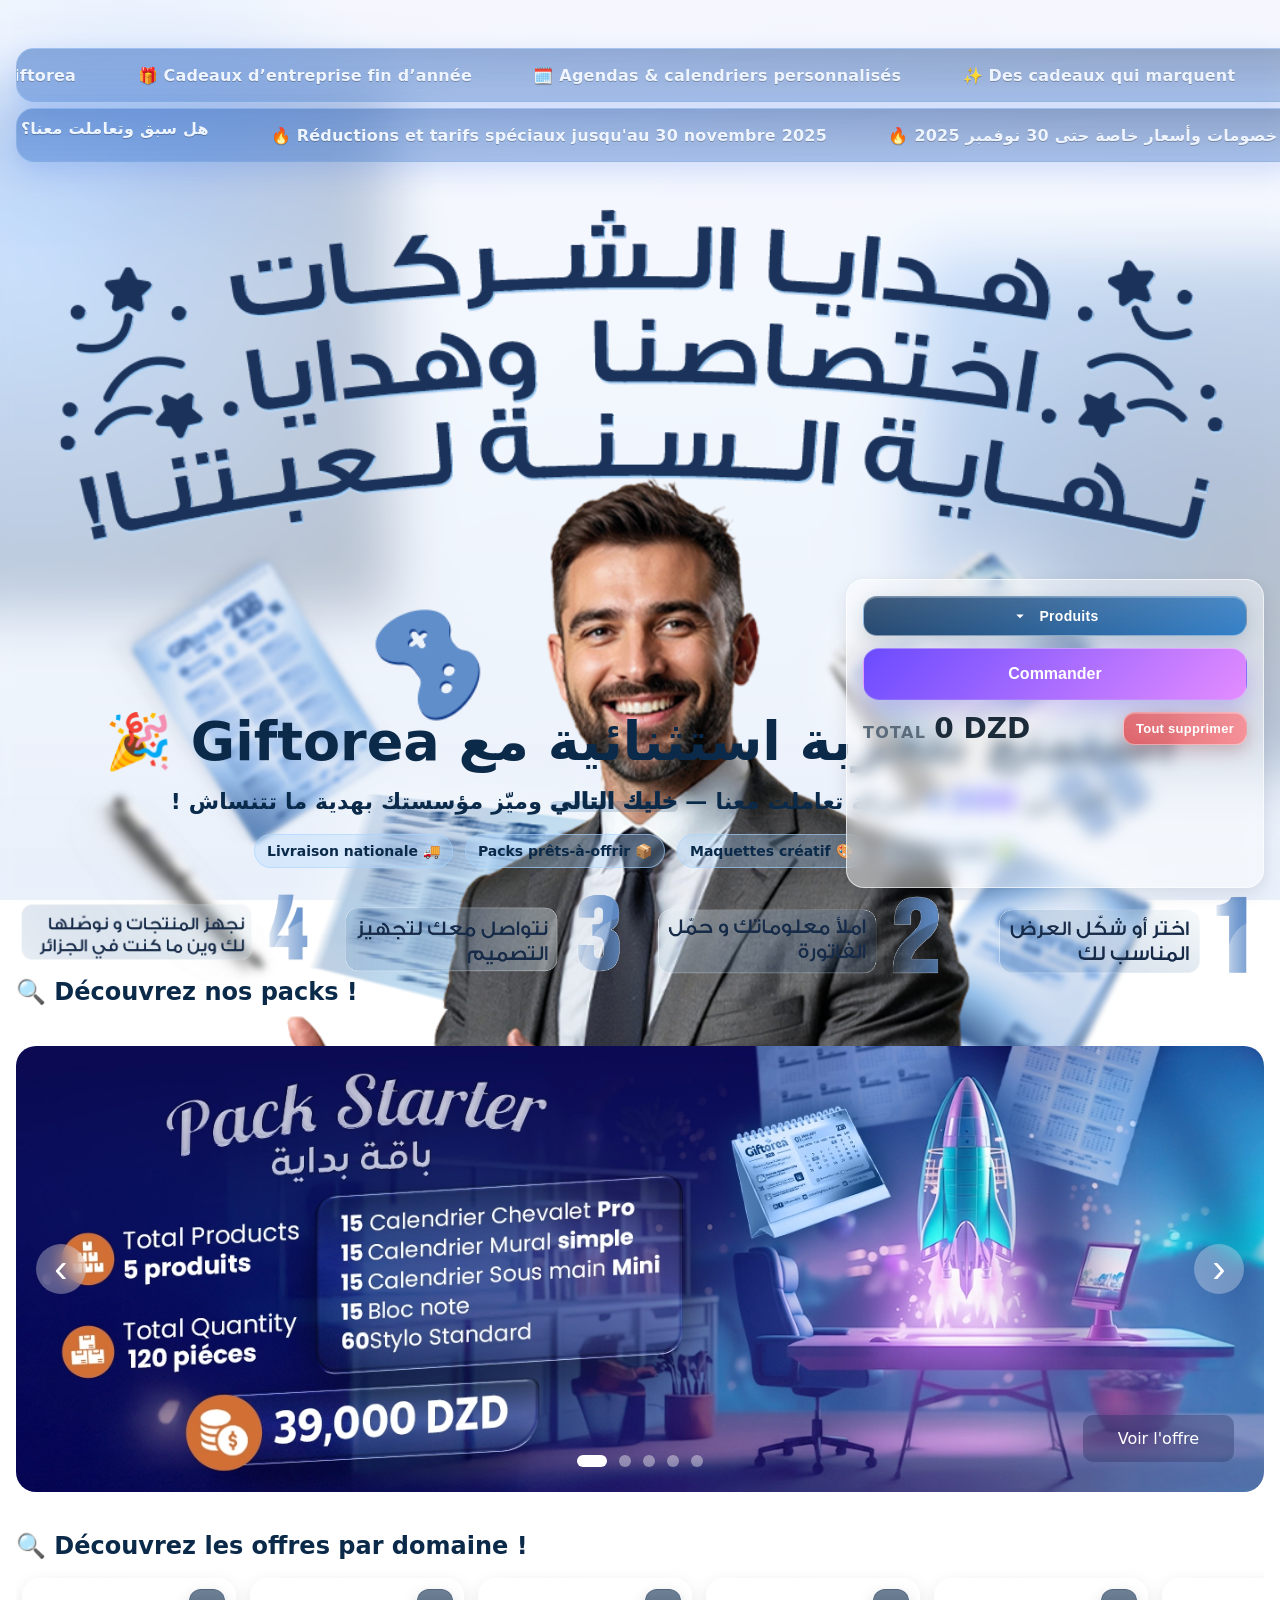
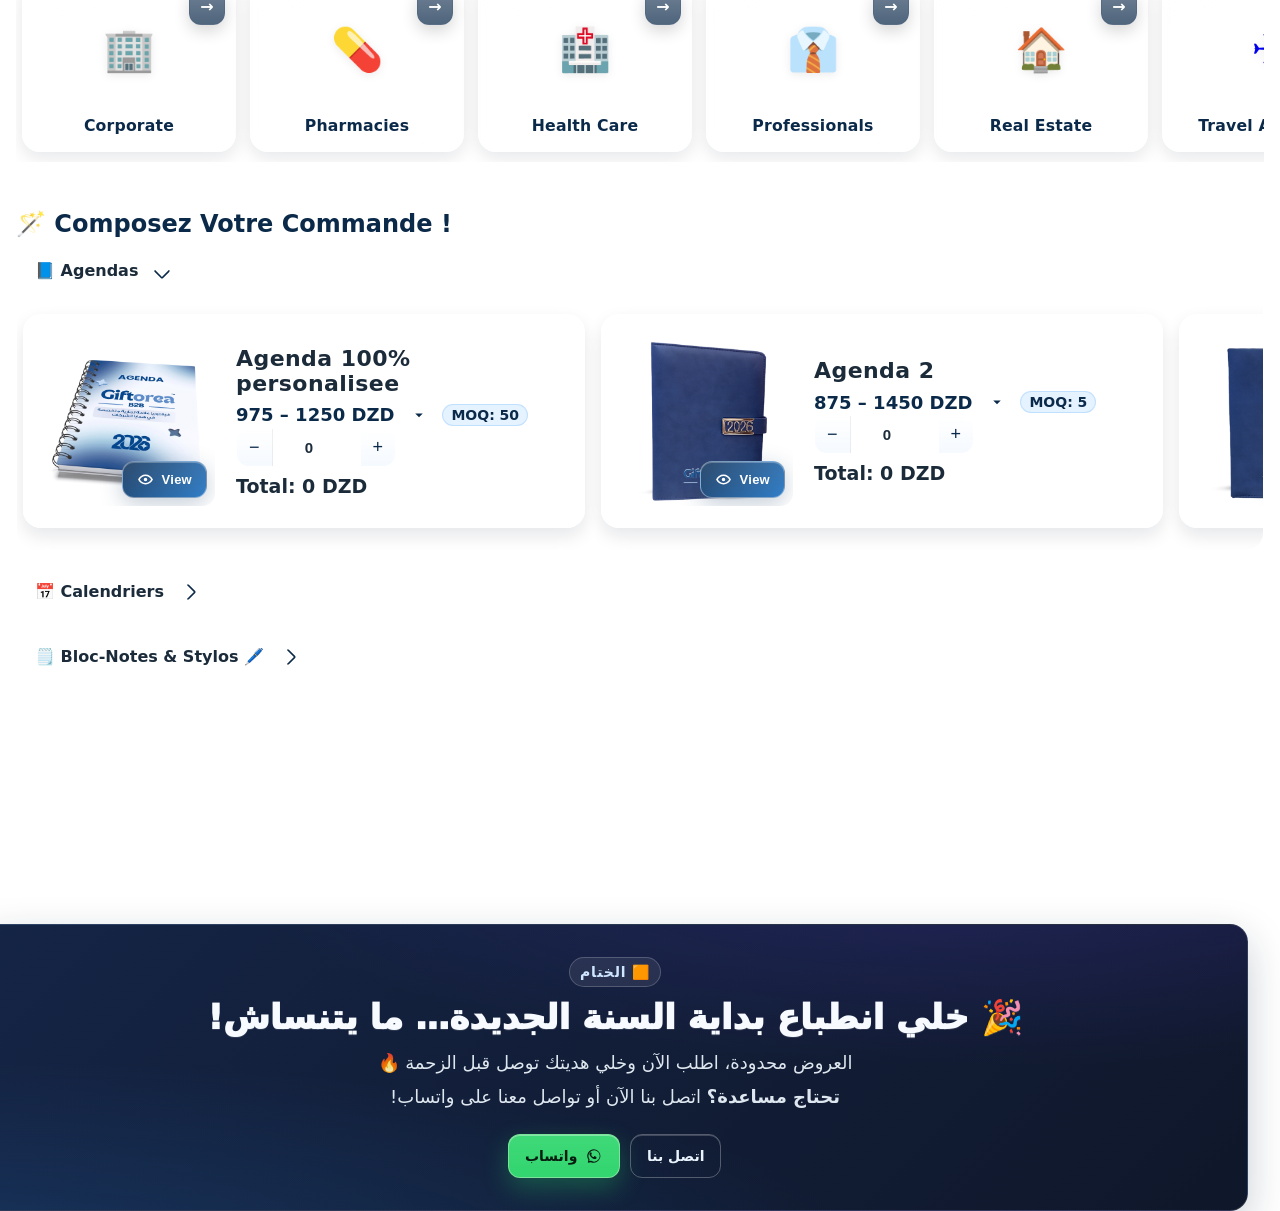
==== commit 6d93b0b3: "s" ====
--- a/cadeauxfindanne/index.html
+++ b/cadeauxfindanne/index.html
@@ -8,7 +8,31 @@
 <meta name="viewport" content="width=device-width, initial-scale=1.0, minimum-scale=1.0, maximum-scale=1.0, user-scalable=no">	
 <title>Giftorea</title>
 <!--css-->				
-<link rel="stylesheet" href="assets/css/cadeauxfindanne.css">
+<link rel="stylesheet" href="../assets/css/cadeauxfindanne.css">
+<link rel="preload" as="image"
+      href="../assets/images/bannerli3batounadesktop.webp"
+      media="(min-width: 769px)" imagesizes="100vw">
+
+<link rel="preload" as="image"
+      href="../assets/images/bannerli3batounamobile.webp"
+      media="(max-width: 768px)" imagesizes="100vw">
+      <!-- Hero gallery: preload all images -->
+<link rel="preload" as="image" href="../assets/images/webnumber1.webp" imagesizes="(max-width:768px) 80vw, 420px">
+<link rel="preload" as="image" href="../assets/images/webnumber2.webp" imagesizes="(max-width:768px) 80vw, 420px">
+<link rel="preload" as="image" href="../assets/images/webnumber3.webp" imagesizes="(max-width:768px) 80vw, 420px">
+<link rel="preload" as="image" href="../assets/images/webnumber4.webp" imagesizes="(max-width:768px) 80vw, 420px">
+
+<link rel="preload" as="image" href="../assets/images/pack01starter.webp">
+<link rel="preload" as="image" href="../assets/images/pack02standard.webp">
+<link rel="preload" as="image" href="../assets/images/pack03economic.webp">
+<link rel="preload" as="image" href="../assets/images/pack04professional.webp">
+<link rel="preload" as="image" href="../assets/images/pack05executive.webp">
+<link rel="preload" as="image" href="../assets/images/starter.webp">
+<link rel="preload" as="image" href="../assets/images/standard.webp">
+<link rel="preload" as="image" href="../assets/images/economic.webp">
+<link rel="preload" as="image" href="../assets/images/professional.webp">
+<link rel="preload" as="image" href="../assets/images/executive.webp">
+
 </head>
 <body id="main">
 <!-- === Fixed Global Background (Mesh + Blobs + Rays) === -->
@@ -53,22 +77,26 @@
   <!-- Marquee 2 — BOTTOM (CSS direction: right) -->
   <section id="gftMarquee2" class="gft-marquee dir-right" data-speed="90">
     <div class="gft-marquee__track" aria-live="polite">
-      <span class="gft-marquee__item">🔥 Remises Fin d’Année</span>
-      <span class="gft-marquee__item">-15% sur packs sélectionnés</span>
-      <span class="gft-marquee__item">⏱️ Délais express disponibles</span>
-      <span class="gft-marquee__item">📦 Coffrets prêts à offrir</span>
+      <span class="gft-marquee__item">🔥 Réductions et tarifs spéciaux jusqu'au 30 novembre 2025</span>
+      <span class="gft-marquee__item">🔥 خصومات وأسعار خاصة حتى 30 نوفمبر 2025</span>
+      <span class="gft-marquee__item">Avez-vous déjà travaillé avec nous ? Profitez de réductions et d’un traitement VIP réservé à nos anciens et fidèles clients </span>
+      <span class="gft-marquee__item">هل سبق وتعاملت معنا؟ استفد من تخفيضات ,ومعاملة استثنائية خاصة بالزبائن القدماء والأوفياء</span>
     </div>
   </section>
 </div>
 
   <div class="container-xl">
 <div class="banner-container">
-        <picture>
-            <source media="(max-width: 768px)" srcset="../assets/images/bannerli3batounamobile.webp">
-            <source media="(min-width: 769px)" srcset="../assets/images/bannerli3batounadesktop.webp">
-            <img src="assets/images/bannerli3batounadesktop.webp" alt="Banner">
-        </picture>
-    </div>
+  <picture>
+    <source type="image/webp" media="(max-width: 768px)"
+            srcset="../assets/images/bannerli3batounamobile.webp" sizes="100vw">
+    <source type="image/webp" media="(min-width: 769px)"
+            srcset="../assets/images/bannerli3batounadesktop.webp" sizes="100vw">
+    <img class="no-lazy" fetchpriority="high"
+         src="../assets/images/bannerli3batounadesktop.webp"
+         alt="هدایـا نهاية السنة للشركات — عروض مخصصة مع شعار شركتك">
+  </picture>
+</div>
 
 <section class="gft-hero-content" id="gft-hero-content">
   <h1> استمتع بتجربة استثنائية مع Giftorea 🎉</h1>
@@ -93,77 +121,89 @@
 
 </section>
 
- <div class="gallery-container">
-        <div class="gallery-item">
-            <img src="assets/images/webnumber1.webp" alt="Image 1">
-        </div>
-        <div class="gallery-item">
-            <img src="assets/images/webnumber2.webp" alt="Image 2">
-        </div>
-        <div class="gallery-item">
-            <img src="assets/images/webnumber3.webp" alt="Image 3">
-        </div>
-        <div class="gallery-item">
-            <img src="assets/images/webnumber4.webp" alt="Image 4">
-        </div>
-    </div>
-
-    <!-- SLIDERRRRRRR ----  -->
-     <h2 class="gft-sec-title">🪄 Composez Votre Commande !</h2>
- <div class="slider-container">
+<div class="gallery-container" aria-label="Aperçu des réalisations">
+  <div class="gallery-item">
+    <img
+      src="../assets/images/webnumber1.webp"
+      alt="Image 1"
+      width="1200" height="675"
+      fetchpriority="high" decoding="async">
+  </div>
+  <div class="gallery-item">
+    <img
+      src="../assets/images/webnumber2.webp"
+      alt="Image 2"
+      width="1200" height="675"
+      fetchpriority="high" decoding="async">
+  </div>
+  <div class="gallery-item">
+    <img
+      src="../assets/images/webnumber3.webp"
+      alt="Image 3"
+      width="1200" height="675"
+      fetchpriority="high" decoding="async">
+  </div>
+  <div class="gallery-item">
+    <img
+      src="../assets/images/webnumber4.webp"
+      alt="Image 4"
+      width="1200" height="675"
+      fetchpriority="high" decoding="async">
+  </div>
+</div>
+
+   <h2 class="gft-sec-title">🔍 Découvrez nos packs !</h2>
+
+<div class="slider-container">
         <div class="slider-wrapper">
             <!-- Slide 1 -->
             <div class="slide">
                 <a href="https://example.com/offer1" target="_blank">
-                    <img class="desktop-img" src="assets/images/pack01starter.webp" alt="Pack Starter Desktop">
-                    <img class="mobile-img" src="assets/images/pack01starter.webp" alt="Pack Starter Mobile">
+                    <img class="desktop-img" src="../assets/images/pack01starter.webp" alt="Pack Starter Desktop">
+                    <img class="mobile-img" src="../assets/images/starter.webp" alt="Pack Starter Mobile">
                 </a>
             </div>
             
             <!-- Slide 2 -->
             <div class="slide">
                 <a href="https://example.com/offer2" target="_blank">
-                    <img class="desktop-img" src="assets/images/pack02standard.webp" alt="Pack Standard Desktop">
-                    <img class="mobile-img" src="assets/images/pack02standard.webp" alt="Pack Standard Mobile">
+                    <img class="desktop-img" src="../assets/images/pack02standard.webp" alt="Pack Standard Desktop">
+                    <img class="mobile-img" src="../assets/images/standard.webp" alt="Pack Standard Mobile">
                 </a>
             </div>
             
             <!-- Slide 3 -->
             <div class="slide">
                 <a href="https://example.com/offer3" target="_blank">
-                    <img class="desktop-img" src="assets/images/pack03economic.webp" alt="Pack Economic Desktop">
-                    <img class="mobile-img" src="assets/images/pack03economic.webp" alt="Pack Economic Mobile">
+                    <img class="desktop-img" src="../assets/images/pack03economic.webp" alt="Pack Economic Desktop">
+                    <img class="mobile-img" src="../assets/images/economic.webp" alt="Pack Economic Mobile">
                 </a>
             </div>
 
             <!-- Slide 4 -->
             <div class="slide">
                 <a href="https://example.com/offer4" target="_blank">
-                    <img class="desktop-img" src="assets/images/pack04professional.webp" alt="Pack Professional Desktop">
-                    <img class="mobile-img" src="assets/images/pack04professional.webp" alt="Pack Professional Mobile">
+                    <img class="desktop-img" src="../assets/images/pack04professional.webp" alt="Pack Professional Desktop">
+                    <img class="mobile-img" src="../assets/images/professional.webp" alt="Pack Professional Mobile">
                 </a>
             </div>
 
             <!-- Slide 5 -->
             <div class="slide">
                 <a href="https://example.com/offer4" target="_blank">
-                    <img class="desktop-img" src="assets/images/pack05executive.webp" alt="Pack Professional Desktop">
-                    <img class="mobile-img" src="assets/images/pack05executive.webp" alt="Pack Professional Mobile">
+                    <img class="desktop-img" src="../assets/images/pack05executive.webp" alt="Pack Professional Desktop">
+                    <img class="mobile-img" src="../assets/images/executive.webp" alt="Pack Professional Mobile">
                 </a>
             </div>
             
         </div>
 
-        <!-- Navigation Arrows -->
-        <button class="slider-btn prev" onclick="changeSlide(-1)">‹</button>
-        <button class="slider-btn next" onclick="changeSlide(1)">›</button>
-
-        <!-- CTA Button -->
-        <a href="https://example.com/main-offer" target="_blank" class="cta-button">Voir l'offre</a>
-
-        <!-- Dots Container (auto-generated) -->
-        <div class="dots"></div>
-    </div>
+  <button class="slider-btn prev">‹</button>
+<button class="slider-btn next">›</button>
+  <a href="https://example.com/main-offer" target="_blank" class="cta-button">Voir l'offre</a>
+  <div class="dots"></div>
+</div>
+
 
 <section class="gft-industries" id="gft-industries" aria-label="Par Secteur">
   <h2 class="gft-sec-title gft-title-glass">🔍 Découvrez les offres par domaine !</h2>
@@ -228,7 +268,7 @@
         Agendas
 ========================= -->
 
-<details class="gft-cat" open>
+ <details class="gft-cat cat--first" open>
   <summary>📘 Agendas</summary>
   <div class="gft-cards">
 
@@ -244,12 +284,12 @@
     ]'>
 
     <div class="gft-media">
-      <img src="assets/images/productimages/agendapersonalisee.webp" alt="Agenda 100% personalisee">
+      <img src="../assets/images/productimages/agendapersonalisee.webp" alt="Agenda 100% personalisee" loading="lazy" decoding="async">
       <button type="button" class="gft-view" data-view="ag1">View</button>
 
       <div class="gft-gallery" hidden>
-        <img data-gal-src="assets/images/productimages/agendapersonalisee.webp" alt="">
-        <img data-gal-src="assets/images/productimages/agendapersonaliserpages.webp" alt="">
+        <img data-gal-src="../assets/images/productimages/agendapersonalisee.webp" alt=""loading="lazy" decoding="async">
+        <img data-gal-src="../assets/images/productimages/agendapersonaliserpages.webp" alt=""loading="lazy" decoding="async">
         <div class="gft-desc" hidden>We will add description later</div>
       </div>
     </div>
@@ -288,18 +328,18 @@
     ]'>
 
     <div class="gft-media">
-      <img src="assets/images/productimages/agenda.webp" alt="Agenda 2">
+      <img src="../assets/images/productimages/agenda.webp" alt="Agenda 1" loading="lazy" decoding="async">
       <button type="button" class="gft-view" data-view="ag2">View</button>
 
       <div class="gft-gallery" hidden>
-        <img data-gal-src="assets/images/productimages/agenda.webp" alt="">
-<img data-gal-src="assets/images/productsgallery/edeaa08d-8adb-4b17-9ec5-660f33c7fdde.jpeg" alt="">
-<img data-gal-src="assets/images/productsgallery/3850838a-f932-419f-a2f2-29399661596a.jpeg" alt="">
-<img data-gal-src="assets/images/productsgallery/54d78870-4be4-4d54-9556-2510b1f7bec4.jpeg" alt="">
-<img data-gal-src="assets/images/productsgallery/80e514b6-c01a-495d-9615-981637bed346.jpeg" alt="">
-<img data-gal-src="assets/images/productsgallery/WhatsApp Image 2025-11-09 at 11.13.08 AM.jpeg" alt="">
-<img data-gal-src="assets/images/productsgallery/483d8a87-b7f8-42bb-bca5-82a6a0bdacd4.jpeg" alt="">
-<img data-gal-src="assets/images/productsgallery/720539d8-4723-43bd-859a-b92543c925c5.jpeg" alt="">
+        <img data-gal-src="../assets/images/productimages/agenda.webp" alt="" loading="lazy" decoding="async">
+<img data-gal-src="../assets/images/productsgallery/edeaa08d-8adb-4b17-9ec5-660f33c7fdde.jpeg" alt="" loading="lazy" decoding="async">
+<img data-gal-src="../assets/images/productsgallery/3850838a-f932-419f-a2f2-29399661596a.jpeg" alt="" loading="lazy" decoding="async">
+<img data-gal-src="../assets/images/productsgallery/54d78870-4be4-4d54-9556-2510b1f7bec4.jpeg" alt="" loading="lazy" decoding="async">
+<img data-gal-src="../assets/images/productsgallery/80e514b6-c01a-495d-9615-981637bed346.jpeg" alt="" loading="lazy" decoding="async">
+<img data-gal-src="../assets/images/productsgallery/WhatsApp Image 2025-11-09 at 11.13.08 AM.jpeg" alt="" loading="lazy" decoding="async">
+<img data-gal-src="../assets/images/productsgallery/483d8a87-b7f8-42bb-bca5-82a6a0bdacd4.jpeg" alt="" loading="lazy" decoding="async">
+<img data-gal-src="../assets/images/productsgallery/720539d8-4723-43bd-859a-b92543c925c5.jpeg" alt="" loading="lazy" decoding="async">
 
         <div class="gft-desc" hidden>We will add description later</div>
       </div>
@@ -315,7 +355,7 @@
       <div class="gft-row">
         <div class="gft-stepper">
           <button type="button" data-action="dec" data-id="ag2">−</button>
-          <input type="number" min="0" step="5" value="0" data-id="ag2">
+          <input type="number" min="0" step="1" value="0" data-id="ag2">
           <button type="button" data-action="inc" data-id="ag2">+</button>
         </div>
       </div>
@@ -328,7 +368,7 @@
   <!-- ========================================= -->
   <!-- ag3 -->
   <!-- ========================================= -->
-  <article class="gft-card" data-id="ag3" data-moq="15" data-step="5"
+  <article class="gft-card" data-id="ag3" data-moq="5" data-step="1"
    data-tier='[
       {"minQty":500,"unitPrice":875},
       {"minQty":200,"unitPrice":950},
@@ -339,11 +379,11 @@
     ]'>
 
     <div class="gft-media">
-      <img src="assets/images/productimages/agenda2.webp" alt="Agenda 2">
+      <img src="../assets/images/productimages/agenda2.webp" alt="Agenda 2">
       <button type="button" class="gft-view" data-view="ag3">View</button>
 
       <div class="gft-gallery" hidden>
-        <img data-gal-src="assets/images/productimages/agenda2.webp" alt="">
+        <img data-gal-src="../assets/images/productimages/agenda2.webp" alt="">
         <div class="gft-desc" hidden>We will add description later</div>
       </div>
     </div>
@@ -358,7 +398,7 @@
       <div class="gft-row">
         <div class="gft-stepper">
           <button type="button" data-action="dec" data-id="ag3">−</button>
-          <input type="number" min="0" step="5" value="0" data-id="ag3">
+          <input type="number" min="0" step="1" value="0" data-id="ag3">
           <button type="button" data-action="inc" data-id="ag3">+</button>
         </div>
       </div>
@@ -367,10 +407,53 @@
     </div>
   </article>
 
+   <!-- ========================================= -->
+  <!-- ag4 -->
+  <!-- ========================================= -->
+  <article class="gft-card" data-id="ag4" data-moq="10" data-step="1"
+   data-tier='[
+      {"minQty":500,"unitPrice":990},
+      {"minQty":200,"unitPrice":1150},
+      {"minQty":100,"unitPrice":1250},
+      {"minQty":50,"unitPrice":1350},
+      {"minQty":10,"unitPrice":1500}
+    ]'>
+
+    <div class="gft-media">
+      <img src="../assets/images/productimages/agendagold.webp" alt="Agenda VIP">
+      <button type="button" class="gft-view" data-view="ag4">View</button>
+
+      <div class="gft-gallery" hidden>
+        <img data-gal-src="../assets/images/productimages/agendagold.webp" alt="Agenda VIP">
+        <div class="gft-desc" hidden>
+        Impression or ou argent si logo simple
+      طباعة ذهبية أو فضية فقط إذا كان الشعار بسيطًا ولا يحتوي على الكثير من التفاصيل الصغيرة</div>
+      </div>
+    </div>
+
+    <div class="gft-body">
+      <h3 class="gft-name">Agenda VIP</h3>
+      <div class="gft-meta">
+        <div class="gft-range"></div>
+        <div class="gft-moq"></div>
+      </div>
+
+      <div class="gft-row">
+        <div class="gft-stepper">
+          <button type="button" data-action="dec" data-id="ag4">−</button>
+          <input type="number" min="0" step="1" value="0" data-id="ag4">
+          <button type="button" data-action="inc" data-id="ag4">+</button>
+        </div>
+      </div>
+
+      <div class="gft-total">Total: 0 DZD</div>
+    </div>
+  </article>
+
   </div>
 </details>
 
-<details class="gft-cat" open>
+<details class="gft-cat">
   <summary>📅 Calendriers</summary>
   <div class="gft-cards">
 
@@ -393,10 +476,10 @@
   <span class="recommended-text">Recommandé</span>
 </div>
       <div class="gft-media">
-        <img src="assets/images/productimages/chevaletstandard.webp" alt="Calendrier chevalet Pro">
+        <img src="../assets/images/productimages/chevaletstandard.webp" alt="Calendrier chevalet Pro">
         <button type="button" class="gft-view" data-view="cal1">View</button>
         <div class="gft-gallery" hidden>
-          <img data-gal-src="assets/images/productimages/chevaletstandard.webp" alt="">
+          <img data-gal-src="../assets/images/productimages/chevaletstandard.webp" alt="">
           <div class="gft-desc" hidden>We will add description later</div>
         </div>
       </div>
@@ -439,10 +522,10 @@
 </div>
 
       <div class="gft-media">
-        <img src="assets/images/productimages/chevaletrectangle.webp" alt="Calendrier chevalet Rect">
+        <img src="../assets/images/productimages/chevaletrectangle.webp" alt="Calendrier chevalet Rect">
         <button type="button" class="gft-view" data-view="cal2">View</button>
         <div class="gft-gallery" hidden>
-          <img data-gal-src="assets/images/productimages/chevaletrectangle.webp" alt="">
+          <img data-gal-src="../assets/images/productimages/chevaletrectangle.webp" alt="">
           <div class="gft-desc" hidden>We will add description later</div>
         </div>
       </div>
@@ -478,10 +561,10 @@
       ]'>
 
       <div class="gft-media">
-        <img src="assets/images/productimages/chevalet1page.webp" alt="Calendrier chevalet simple">
+        <img src="../assets/images/productimages/chevalet1page.webp" alt="Calendrier chevalet simple">
         <button type="button" class="gft-view" data-view="cal3">View</button>
         <div class="gft-gallery" hidden>
-          <img data-gal-src="assets/images/productimages/chevalet1page.webp" alt="">
+          <img data-gal-src="../assets/images/productimages/chevalet1page.webp" alt="">
           <div class="gft-desc" hidden>We will add description later</div>
         </div>
       </div>
@@ -517,10 +600,10 @@
       ]'>
 
       <div class="gft-media">
-        <img src="assets/images/productimages/chevaletdecor.webp" alt="Calendrier Chevalet Decor">
+        <img src="../assets/images/productimages/chevaletdecor.webp" alt="Calendrier Chevalet Decor">
         <button type="button" class="gft-view" data-view="cal4">View</button>
         <div class="gft-gallery" hidden>
-          <img data-gal-src="assets/images/productimages/chevaletdecor.webp" alt="">
+          <img data-gal-src="../assets/images/productimages/chevaletdecor.webp" alt="">
          >
           <div class="gft-desc" hidden>We will add description later</div>
         </div>
@@ -557,10 +640,10 @@
       ]'>
 
       <div class="gft-media">
-        <img src="assets/images/productimages/chevaletmini.webp" alt="Calendrier Chevalet mini">
+        <img src="../assets/images/productimages/chevaletmini.webp" alt="Calendrier Chevalet mini">
         <button type="button" class="gft-view" data-view="cal5">View</button>
         <div class="gft-gallery" hidden>
-          <img data-gal-src="assets/images/productimages/chevaletmini.webp" alt="">
+          <img data-gal-src="../assets/images/productimages/chevaletmini.webp" alt="">
           <div class="gft-desc" hidden>We will add description later</div>
         </div>
       </div>
@@ -597,10 +680,10 @@
       ]'>
 
       <div class="gft-media">
-        <img src="assets/images/productimages/mural.webp" alt="Calendrier Mural Standard">
+        <img src="../assets/images/productimages/mural.webp" alt="Calendrier Mural Standard">
         <button type="button" class="gft-view" data-view="cal6">View</button>
         <div class="gft-gallery" hidden>
-          <img data-gal-src="assets/images/productimages/mural.webp" alt="">
+          <img data-gal-src="../assets/images/productimages/mural.webp" alt="">
         
           <div class="gft-desc" hidden>We will add description later</div>
         </div>
@@ -637,11 +720,10 @@
         {"minQty":50,"unitPrice":520}
       ]'>
   <div class="gft-media">
-    <img src="https://giftorea.explovea.com/wp-content/uploads/2025/11/chevalet-standar-2.webp" alt="calendrier mural 12 pages">
+    <img src="../assets/images/productimages/mural12pages.webp" alt="calendrier mural 12 pages">
     <button type="button" class="gft-view" data-view="cal7">View</button>
     <div class="gft-gallery" hidden>
-      <img data-gal-src="https://giftorea.explovea.com/wp-content/uploads/2025/11/chevalet-standar-2.webp" alt="">
-      <img data-gal-src="https://giftorea.explovea.com/wp-content/uploads/2025/11/chevalet-standar-2.webp" alt="">
+      <img data-gal-src="../assets/images/productimages/mural12pages.webp" alt="">
       <div class="gft-desc" hidden>We will add description later</div>
     </div>
   </div>
@@ -677,11 +759,10 @@
         {"minQty":50,"unitPrice":450}
       ]'>
   <div class="gft-media">
-    <img src="https://giftorea.explovea.com/wp-content/uploads/2025/11/chevalet-standar-2.webp" alt="calendrier mural 06 pages">
+    <img src="../assets/images/productimages/mural6pages.webp" alt="calendrier mural 06 pages">
     <button type="button" class="gft-view" data-view="cal8">View</button>
     <div class="gft-gallery" hidden>
-      <img data-gal-src="https://giftorea.explovea.com/wp-content/uploads/2025/11/chevalet-standar-2.webp" alt="">
-      <img data-gal-src="https://giftorea.explovea.com/wp-content/uploads/2025/11/chevalet-standar-2.webp" alt="">
+      <img data-gal-src="../assets/images/productimages/mural6pages.webp" alt="">
       <div class="gft-desc" hidden>We will add description later</div>
     </div>
   </div>
@@ -725,10 +806,10 @@
 </div>
 
   <div class="gft-media">
-    <img src="assets/images/productimages/sousmain1200g.webp" alt="Calendrier Sous-main">
+    <img src="../assets/images/productimages/sousmain1200g.webp" alt="Calendrier Sous-main">
     <button type="button" class="gft-view" data-view="cal9">View</button>
     <div class="gft-gallery" hidden>
-      <img data-gal-src="assets/images/productimages/sousmain1200g.webp" alt="">
+      <img data-gal-src="../assets/images/productimages/sousmain1200g.webp" alt="">
       <div class="gft-desc" hidden>We will add description later</div>
     </div>
   </div>
@@ -766,10 +847,10 @@
         {"minQty":25,"unitPrice":475}
       ]'>
   <div class="gft-media">
-    <img src="assets/images/productimages/sousmainmini.webp" alt="Calendrier Sous-main mini">
+    <img src="../assets/images/productimages/sousmainmini.webp" alt="Calendrier Sous-main mini">
     <button type="button" class="gft-view" data-view="cal10">View</button>
     <div class="gft-gallery" hidden>
-      <img data-gal-src="assets/images/productimages/sousmainmini.webp" alt="">
+      <img data-gal-src="../assets/images/productimages/sousmainmini.webp" alt="">
       <div class="gft-desc" hidden>We will add description later</div>
     </div>
   </div>
@@ -806,10 +887,10 @@
         {"minQty":50,"unitPrice":210}
       ]'>
   <div class="gft-media">
-    <img src="assets/images/productimages/sousmain350g.webp" alt="Calendrier sous main 350g">
+    <img src="../assets/images/productimages/sousmain350g.webp" alt="Calendrier sous main 350g">
     <button type="button" class="gft-view" data-view="cal11">View</button>
     <div class="gft-gallery" hidden>
-      <img data-gal-src="assets/images/productimages/sousmain350g.webp" alt="">
+      <img data-gal-src="../assets/images/productimages/sousmain350g.webp" alt="">
 
       <div class="gft-desc" hidden>We will add description later</div>
     </div>
@@ -855,10 +936,23 @@
       ]'>
 
       <div class="gft-media">
-        <img src="assets/images/productimages/blocnote.webp" alt="Bloc Notes Standard">
+        <img src="../assets/images/productimages/blocnote.webp" alt="Bloc Notes Standard">
         <button type="button" class="gft-view" data-view="bn1">View</button>
         <div class="gft-gallery" hidden>
-          <img data-gal-src="assets/images/productimages/blocnote.webp" alt="">
+          <img data-gal-src="../assets/images/productimages/blocnote.webp" alt="">
+          <img data-gal-src="../assets/images/productsgallery/bloc-noteLUNE-ROUGE-.webp" alt="">
+          <img data-gal-src="../assets/images/productsgallery/bloc-note-marwa-promo.webp" alt="">
+          <img data-gal-src="../assets/images/productsgallery/blocnotes/FB_IMG_1751038453637.jpg" alt="">
+          <img data-gal-src="../assets/images/productsgallery/blocnotes/FB_IMG_1751038456558.jpg" alt="">
+          <img data-gal-src="../assets/images/productsgallery//blocnotes/FB_IMG_1751038542600.jpg" alt="">
+          <img data-gal-src="../assets/images/productsgallery//blocnotes/FB_IMG_1751039036638.jpg" alt="">
+           <img data-gal-src="../assets/images/productsgallery//blocnotes/FB_IMG_1751039050352.jpg" alt="">
+            <img data-gal-src="../assets/images/productsgallery//blocnotes/FB_IMG_1751039056635.jpg" alt="">
+             <img data-gal-src="../assets/images/productsgallery//blocnotes/FB_IMG_1751039069931.jpg" alt="">
+              <img data-gal-src="../assets/images/productsgallery//blocnotes/FB_IMG_1751039080325.jpg" alt="">
+               <img data-gal-src="../assets/images/productsgallery//blocnotes/IMG-20241224-WA0109.jpg" alt="">
+                <img data-gal-src="../assets/images/productsgallery//blocnotes/IMG-20241224-WA0111.jpg" alt="">
+                 <img data-gal-src="../assets/images/productsgallery//blocnotes/IMG-20250122-WA0004.jpg" alt="">
           <div class="gft-desc" hidden>We will add description later.</div>
         </div>
       </div>
@@ -888,10 +982,10 @@
         {"minQty":50,"unitPrice":595}
       ]'>
       <div class="gft-media">
-        <img src="assets/images/productimages/blocnotesvip.webp" alt="Bloc Notes VIP">
+        <img src="../assets/images/productimages/blocnotesvip.webp" alt="Bloc Notes VIP">
         <button type="button" class="gft-view" data-view="bn2">View</button>
         <div class="gft-gallery" hidden>
-          <img data-gal-src="assets/images/productimages/blocnotesvip.webp" alt="">
+          <img data-gal-src="../assets/images/productimages/blocnotesvip.webp" alt="">
           <div class="gft-desc" hidden>we will add description later.</div>
         </div>
       </div>
@@ -920,10 +1014,10 @@
         {"minQty":25,"unitPrice":850}
       ]'>
       <div class="gft-media">
-        <img src="assets/images/productimages/notebook.webp" alt="Notebook – UV/DTF UV">
+        <img src="../assets/images/productimages/notebook.webp" alt="Notebook – UV/DTF UV">
         <button type="button" class="gft-view" data-view="bn3">View</button>
         <div class="gft-gallery" hidden>
-          <img data-gal-src="assets/images/productimages/notebook.webp" alt="">
+          <img data-gal-src="../assets/images/productimages/notebook.webp" alt="">
           <div class="gft-desc" hidden>description will be added later.</div>
         </div>
       </div>
@@ -951,10 +1045,10 @@
         {"minQty":50,"unitPrice":750}
       ]'>
       <div class="gft-media">
-        <img src="assets/images/productimages/notebook.webp" alt="Notebook – sérigraphie">
+        <img src="../assets/images/productimages/notebook.webp" alt="Notebook – sérigraphie">
         <button type="button" class="gft-view" data-view="bn4">View</button>
         <div class="gft-gallery" hidden>
-          <img data-gal-src="assets/images/productimages/notebook.webp" alt="">
+          <img data-gal-src="../assets/images/productimages/notebook.webp" alt="">
           <div class="gft-desc" hidden>description will be added later.</div>
         </div>
       </div>
@@ -986,11 +1080,11 @@
     ]'>
 
     <div class="gft-media">
-      <img src="assets/images/productimages/stylo.webp" alt="Stylo Standard">
+      <img src="../assets/images/productimages/stylostandard.webp" alt="Stylo Standard">
       <button type="button" class="gft-view" data-view="st1">View</button>
 
       <div class="gft-gallery" hidden>
-        <img data-gal-src="assets/images/productimages/stylo.webp" alt="">
+        <img data-gal-src="../assets/images/productimages/stylostandardoo.webp" alt="">
         <div class="gft-desc" hidden>We will add description later</div>
       </div>
     </div>
@@ -1014,27 +1108,27 @@
     </div>
   </article>
 
-  <!-- st2 Stylo model 02 -->
+  <!-- st2 Stylo en bois-->
   <article class="gft-card" data-id="st2" data-moq="60" data-step="60"
      data-tier='[
-      {"minQty":600,"unitPrice":115},
-      {"minQty":300,"unitPrice":117},
-      {"minQty":120,"unitPrice":125},
-      {"minQty":60,"unitPrice":135}
+      {"minQty":600,"unitPrice":165},
+      {"minQty":300,"unitPrice":175},
+      {"minQty":120,"unitPrice":180},
+      {"minQty":60,"unitPrice":190}
     ]'>
 
     <div class="gft-media">
-      <img src="assets/images/productimages/stylo.webp" alt="Stylo model 02">
+      <img src="../assets/images/productimages/styloenbois.webp" alt="Stylo en bois">
       <button type="button" class="gft-view" data-view="st2">View</button>
 
       <div class="gft-gallery" hidden>
-        <img data-gal-src="assets/images/productimages/stylo.webp" alt="">
+        <img data-gal-src="../assets/images/productimages/styloenbois.webp" alt=" Stylo en bois">
         <div class="gft-desc" hidden>We will add description later</div>
       </div>
     </div>
 
     <div class="gft-body">
-      <h3 class="gft-name">Stylo model 02</h3>
+      <h3 class="gft-name">Stylo en bois</h3>
       <div class="gft-meta">
         <div class="gft-range"></div>
         <div class="gft-moq"></div>
@@ -1062,11 +1156,11 @@
     ]'>
 
     <div class="gft-media">
-      <img src="assets/images/productimages/stylo.webp" alt="Stylo Professional">
+      <img src="../assets/images/productimages/stylo.webp" alt="Stylo Professional">
       <button type="button" class="gft-view" data-view="st3">View</button>
 
       <div class="gft-gallery" hidden>
-        <img data-gal-src="assets/images/productimages/stylo.webp" alt="">
+        <img data-gal-src="../assets/images/productimages/stylo.webp" alt="">
         <div class="gft-desc" hidden>We will add description later</div>
       </div>
     </div>
@@ -1090,6 +1184,43 @@
     </div>
   </article>
 
+ <!-- st4 stylo luxury-->
+  <article class="gft-card" data-id="st4" data-moq="5" data-step="1"
+    data-tier='[
+      {"minQty":100,"unitPrice":1000},
+      {"minQty":50,"unitPrice":1150},
+      {"minQty":10,"unitPrice":1250}, 
+      {"minQty":5,"unitPrice":1350}
+    ]'>
+
+    <div class="gft-media">
+      <img src="../assets/images/productimages/styloluxury.webp" alt="Stylo Luxe">
+      <button type="button" class="gft-view" data-view="st4">View</button>
+
+      <div class="gft-gallery" hidden>
+        <img data-gal-src="../assets/images/productimages/styloluxury.webp" alt="">
+        <div class="gft-desc" hidden>We will add description later</div>
+      </div>
+    </div>
+
+    <div class="gft-body">
+      <h3 class="gft-name">Stylo Luxe</h3>
+      <div class="gft-meta">
+        <div class="gft-range"></div>
+        <div class="gft-moq"></div>
+      </div>
+
+      <div class="gft-row">
+        <div class="gft-stepper">
+          <button type="button" data-action="dec" data-id="st4">−</button>
+          <input type="number" min="0" step="5" value="0" data-id="st4">
+          <button type="button" data-action="inc" data-id="st4">+</button>
+        </div>
+      </div>
+
+      <div class="gft-total">Total: 0 DZD</div>
+    </div>
+  </article>
 </div>
 </details>
 <!-- ──────────────────────────────────────────────── -->
@@ -1111,11 +1242,11 @@
     ]'>
 
     <div class="gft-media">
-      <img src="assets/images/productimages/shoppersonalise.webp" alt="Mug Blanc">
+      <img src="../assets/images/productimages/shoppersonalise.webp" alt="Mug Blanc">
       <button type="button" class="gft-view" data-view="go1">View</button>
 
       <div class="gft-gallery" hidden>
-        <img data-gal-src="assets/images/productimages/shoppersonalise.webp" alt="">
+        <img data-gal-src="../assets/images/productimages/shoppersonalise.webp" alt="">
         <div class="gft-desc" hidden>We will add description later</div>
       </div>
     </div>
@@ -1152,11 +1283,11 @@
     ]'>
 
     <div class="gft-media">
-      <img src="assets/images/productimages/gourde.webp" alt="Gourd">
+      <img src="../assets/images/productimages/gourde.webp" alt="Gourd">
       <button type="button" class="gft-view" data-view="go2">View</button>
 
       <div class="gft-gallery" hidden>
-        <img data-gal-src="assets/images/productimages/gourde.webp" alt="">
+        <img data-gal-src="../assets/images/productimages/gourde.webp" alt="">
         <div class="gft-desc" hidden>We will add description later</div>
       </div>
     </div>
@@ -1191,11 +1322,11 @@
     ]'>
 
     <div class="gft-media">
-      <img src="assets/images/productimages/tapisdesourismodel01.webp" alt="Tapis de souris model 1">
+      <img src="../assets/images/productimages/tapisdesourismodel01.webp" alt="Tapis de souris model 1">
       <button type="button" class="gft-view" data-view="go3">View</button>
 
       <div class="gft-gallery" hidden>
-        <img data-gal-src="assets/images/productimages/tapisdesourismodel01.webp" alt="">
+        <img data-gal-src="../assets/images/productimages/tapisdesourismodel01.webp" alt="">
         <div class="gft-desc" hidden>We will add description later</div>
       </div>
     </div>
@@ -1232,11 +1363,11 @@
     ]'>
 
     <div class="gft-media">
-      <img src="assets/images/productimages/tapisdesouris.webp" alt="tapis de souris model Caré">
+      <img src="../assets/images/productimages/tapisdesouris.webp" alt="tapis de souris model Caré">
       <button type="button" class="gft-view" data-view="go4">View</button>
 
       <div class="gft-gallery" hidden>
-        <img data-gal-src="assets/images/productimages/tapisdesouris.webp" alt="">
+        <img data-gal-src="../assets/images/productimages/tapisdesouris.webp" alt="">
         <div class="gft-desc" hidden>We will add description later</div>
       </div>
     </div>
@@ -1271,11 +1402,11 @@
     ]'>
 
     <div class="gft-media">
-      <img src="assets/images/productimages/portecle.webp" alt="Porte clé métal avec résine – RV">
+      <img src="../assets/images/productimages/portecle.webp" alt="Porte clé métal avec résine – RV">
       <button type="button" class="gft-view" data-view="go5">View</button>
 
       <div class="gft-gallery" hidden>
-        <img data-gal-src="assets/images/productimages/portecle.webp" alt="">
+        <img data-gal-src="../assets/images/productimages/portecle.webp" alt="">
         <div class="gft-desc" hidden>We will add description later</div>
       </div>
     </div>
@@ -1309,11 +1440,11 @@
     ]'>
 
     <div class="gft-media">
-      <img src="assets/images/productimages/portecle.webp" alt="Porte clé métal avec résine – R ">
+      <img src="../assets/images/productimages/portecle.webp" alt="Porte clé métal avec résine – R ">
       <button type="button" class="gft-view" data-view="go6">View</button>
 
       <div class="gft-gallery" hidden>
-        <img data-gal-src="assets/images/productimages/portecle.webp" alt="">
+        <img data-gal-src="../assets/images/productimages/portecle.webp" alt="">
         <div class="gft-desc" hidden>We will add description later</div>
       </div>
     </div>
@@ -1347,12 +1478,11 @@
     ]'>
 
     <div class="gft-media">
-      <img src="https://giftorea.explovea.com/wp-content/uploads/2025/11/chevalet-standar-2.webp" alt="flash disk en Metal 8G">
+      <img src="../assets/images/productimages/usbmetal.webp" alt="flash disk en Metal 8G">
       <button type="button" class="gft-view" data-view="go7">View</button>
 
       <div class="gft-gallery" hidden>
-        <img data-gal-src="https://giftorea.explovea.com/wp-content/uploads/2025/11/chevalet-standar-2.webp" alt="">
-        <img data-gal-src="https://giftorea.explovea.com/wp-content/uploads/2025/11/chevalet-standar-2.webp" alt="">
+        <img data-gal-src="../assets/images/productimages/usbmetal.webp" alt="">
         <div class="gft-desc" hidden>We will add description later</div>
       </div>
     </div>
@@ -1386,7 +1516,7 @@
     ]'>
 
     <div class="gft-media">
-      <img src="https://giftorea.explovea.com/wp-content/uploads/2025/11/chevalet-standar-2.webp" alt="flash disk en bois 8G">
+      <img src="../assets/images/productimages/usbwood.webp" alt="flash disk en bois 8G">
       <button type="button" class="gft-view" data-view="go8">View</button>
 
       <div class="gft-gallery" hidden>
@@ -1426,29 +1556,35 @@
       
   <!-- ════════════════════════════════════════════════ -->
   <!-- cf1 --> 
-  <article class="gft-card" data-id="cf1" data-moq="15" data-step="5"
+  <article class="gft-card" data-id="cf1" data-moq="5" data-step="1"
     data-tier='[
-      {"minQty":500,"unitPrice":100},
-      {"minQty":200,"unitPrice":110},
       {"minQty":100,"unitPrice":120},
       {"minQty":50,"unitPrice":130},
       {"minQty":25,"unitPrice":140},
-      {"minQty":15,"unitPrice":150}
+      {"minQty":5,"unitPrice":150}
     ]'>
 
     <div class="gft-media">
-      <img src="https://giftorea.explovea.com/wp-content/uploads/2025/11/chevalet-standar-2.webp" alt="Product Name">
+      <img src="../assets/images/productimages/coffret01.webp" alt="Coffret 01">
       <button type="button" class="gft-view" data-view="cf1">View</button>
 
       <div class="gft-gallery" hidden>
-        <img data-gal-src="https://giftorea.explovea.com/wp-content/uploads/2025/11/chevalet-standar-2.webp" alt="">
-        <img data-gal-src="https://giftorea.explovea.com/wp-content/uploads/2025/11/chevalet-standar-2.webp" alt="">
-        <div class="gft-desc" hidden>We will add description later</div>
+        <img data-gal-src="../assets/images/productimages/coffret01.webp" alt="Coffret 01">
+        <div class="gft-desc" hidden>
+          FR: 
+          Contenu : stylo métal tactile, carnet A5, porte-clés métallique. 
+          Couleurs : blanc, bleu marine, rouge, vert (pas de noir pour ce modèle). 
+          Marquage : UV, UV DTF, ou Flex (doré/argenté si le logo est simple).
+AR: المحتوى: 
+قلم معدني لمسي، دفتر A5، سلسلة مفاتيح معدنية. 
+الألوان: أبيض، أزرق داكن، أحمر، أخضر (لا يوجد أسود في هذا الموديل). 
+الطباعة: UV أو UV DTF أو فليكس (ذهبي/فضي إذا كان الشعار بسيطًا).
+        </div>
       </div>
     </div>
 
     <div class="gft-body">
-      <h3 class="gft-name">Product Name</h3>
+      <h3 class="gft-name">Coffret 01</h3>
       <div class="gft-meta">
         <div class="gft-range"></div>
         <div class="gft-moq"></div>
@@ -1468,29 +1604,35 @@
   <!-- ════════════════════════════════════════════════ -->
 
   <!-- cf2 -->
-  <article class="gft-card" data-id="cf2" data-moq="15" data-step="5"
+  <article class="gft-card" data-id="cf2" data-moq="5" data-step="1"
     data-tier='[
-      {"minQty":500,"unitPrice":100},
-      {"minQty":200,"unitPrice":110},
       {"minQty":100,"unitPrice":120},
       {"minQty":50,"unitPrice":130},
       {"minQty":25,"unitPrice":140},
-      {"minQty":15,"unitPrice":150}
+      {"minQty":5,"unitPrice":150}
     ]'>
 
     <div class="gft-media">
-      <img src="https://giftorea.explovea.com/wp-content/uploads/2025/11/chevalet-standar-2.webp" alt="Product Name">
+      <img src="../assets/images/productimages/coffret02.webp" alt="Coffret 02">
       <button type="button" class="gft-view" data-view="cf2">View</button>
 
       <div class="gft-gallery" hidden>
-        <img data-gal-src="https://giftorea.explovea.com/wp-content/uploads/2025/11/chevalet-standar-2.webp" alt="">
-        <img data-gal-src="https://giftorea.explovea.com/wp-content/uploads/2025/11/chevalet-standar-2.webp" alt="">
-        <div class="gft-desc" hidden>We will add description later</div>
+        <img data-gal-src="../assets/images/productimages/coffret02.webp" alt="Coffret 02">
+        <div class="gft-desc" hidden>
+          FR: 
+          Contenu : stylo métal tactile, carnet A5, porte-cartes de visite. 
+          Couleurs : blanc, noir, bleu marine, rouge. 
+          Marquage : UV, UV DTF, ou Flex (doré/argenté si le logo est simple).
+AR: المحتوى: 
+قلم معدني لمسي، دفتر A5، حافظة بطاقات زيارة. 
+الألوان: أبيض، أسود، أزرق داكن، أحمر. 
+الطباعة: UV أو UV DTF أو فليكس (ذهبي/فضي إذا كان الشعار بسيطًا).
+        </div>
       </div>
     </div>
 
     <div class="gft-body">
-      <h3 class="gft-name">Product Name</h3>
+      <h3 class="gft-name">Coffret 02</h3>
       <div class="gft-meta">
         <div class="gft-range"></div>
         <div class="gft-moq"></div>
@@ -1508,6 +1650,200 @@
     </div>
   </article>
   <!-- ════════════════════════════════════════════════ -->
+    <!-- cf3 -->
+  <article class="gft-card" data-id="cf3" data-moq="5" data-step="1"
+    data-tier='[
+      {"minQty":100,"unitPrice":120},
+      {"minQty":50,"unitPrice":130},
+      {"minQty":25,"unitPrice":140},
+      {"minQty":5,"unitPrice":150}
+    ]'>
+
+    <div class="gft-media">
+      <img src="../assets/images/productimages/coffret03white.webp" alt="Coffret 03">
+      <button type="button" class="gft-view" data-view="cf3">View</button>
+
+      <div class="gft-gallery" hidden>
+        <img data-gal-src="../assets/images/productimages/coffret03white.webp" alt="Coffret 03 blanc">
+        <img data-gal-src="../assets/images/productimages/coffret03white.webp" alt="Coffret 03 noir">
+        <div class="gft-desc" hidden>
+FR
+• Contenu : stylo en métal, carnet A5, thermos 500 ml avec afficheur digital
+• Couleurs : blanc ou noir
+• Marquage : UV, UV DTF, ou Flex (doré/argenté si logo simple)
+
+AR
+المحتوى:
+• قلم معدني، دفتر A5، قارورة حرارية 500 مل مع شاشة رقمية
+• الألوان: أبيض أو أسود
+• الطباعة: UV أو UV DTF أو فليكس (ذهبي/فضي إذا كان الشعار بسيطًا)
+        </div>
+      </div>
+    </div>
+
+    <div class="gft-body">
+      <h3 class="gft-name">Coffret 03</h3>
+      <div class="gft-meta">
+        <div class="gft-range"></div>
+        <div class="gft-moq"></div>
+      </div>
+
+      <div class="gft-row">
+        <div class="gft-stepper">
+          <button type="button" data-action="dec" data-id="cf3">−</button>
+          <input type="number" min="0" step="5" value="0" data-id="cf3">
+          <button type="button" data-action="inc" data-id="cf3">+</button>
+        </div>
+      </div>
+
+      <div class="gft-total">Total: 0 DZD</div>
+    </div>
+  </article>
+
+  <!-- cf4 -->
+  <article class="gft-card" data-id="cf4" data-moq="5" data-step="1"
+    data-tier='[
+      {"minQty":100,"unitPrice":120},
+      {"minQty":50,"unitPrice":130},
+      {"minQty":25,"unitPrice":140},
+      {"minQty":5,"unitPrice":150}
+    ]'>
+
+    <div class="gft-media">
+      <img src="../assets/images/productimages/coffret04.webp" alt="Coffret 04">
+      <button type="button" class="gft-view" data-view="cf4">View</button>
+
+      <div class="gft-gallery" hidden>
+        <img data-gal-src="../assets/images/productimages/coffret04.webp" alt="Coffret 04">
+        <div class="gft-desc" hidden>
+          FR: 
+          Contenu : stylo métal tactile, carnet A5, power bank 1000 mAh, clé USB 32 Go. Couleurs : noir ou blanc, avec coffret assorti à la couleur. 
+          Marquage : UV, UV DTF, ou Flex (doré/argenté si le logo est simple).
+AR: 
+المحتوى:
+ قلم معدني لمسي، دفتر A5، باور بنك 1000 mAh، ذاكرة USB 32 جيغا. 
+ الألوان: أسود أو أبيض مع علبة بنفس اللون. 
+ الطباعة: UV أو UV DTF أو فليكس (ذهبي/فضي إذا كان الشعار بسيطًا).
+        </div>
+      </div>
+    </div>
+
+    <div class="gft-body">
+      <h3 class="gft-name">Coffret 04</h3>
+      <div class="gft-meta">
+        <div class="gft-range"></div>
+        <div class="gft-moq"></div>
+      </div>
+
+      <div class="gft-row">
+        <div class="gft-stepper">
+          <button type="button" data-action="dec" data-id="cf4">−</button>
+          <input type="number" min="0" step="5" value="0" data-id="cf4">
+          <button type="button" data-action="inc" data-id="cf4">+</button>
+        </div>
+      </div>
+
+      <div class="gft-total">Total: 0 DZD</div>
+    </div>
+  </article>
+
+  <!-- cf5 -->
+  <article class="gft-card" data-id="cf5" data-moq="5" data-step="1"
+    data-tier='[
+      {"minQty":100,"unitPrice":120},
+      {"minQty":50,"unitPrice":130},
+      {"minQty":25,"unitPrice":140},
+      {"minQty":5,"unitPrice":150}
+    ]'>
+
+    <div class="gft-media">
+      <img src="../assets/images/productimages/coffret05.webp" alt="Coffret 05">
+      <button type="button" class="gft-view" data-view="cf5">View</button>
+
+      <div class="gft-gallery" hidden>
+        <img data-gal-src="../assets/images/productimages/coffret05.webp" alt="Coffret 05">
+        <div class="gft-desc" hidden>
+          FR: 
+          Contenu : stylo en métal, carnet A5, thermos 500 ml avec afficheur digital, clé USB 32 Go. 
+          Couleurs : blanc (par défaut) ou noir. 
+          Marquage : UV, UV DTF, ou Flex (doré/argenté si le logo est simple).
+AR: المحتوى:
+ قلم معدني، دفتر A5، قارورة حرارية 500 مل مع شاشة رقمية، ذاكرة USB بسعة 32 جيغا. 
+ الألوان: أبيض افتراضيًا أو أسود. 
+ الطباعة: UV أو UV DTF أو فليكس (ذهبي/فضي إذا كان الشعار بسيطًا).
+        </div>
+      </div>
+    </div>
+
+    <div class="gft-body">
+      <h3 class="gft-name">Coffret 05</h3>
+      <div class="gft-meta">
+        <div class="gft-range"></div>
+        <div class="gft-moq"></div>
+      </div>
+
+      <div class="gft-row">
+        <div class="gft-stepper">
+          <button type="button" data-action="dec" data-id="cf5">−</button>
+          <input type="number" min="0" step="5" value="0" data-id="cf5">
+          <button type="button" data-action="inc" data-id="cf5">+</button>
+        </div>
+      </div>
+
+      <div class="gft-total">Total: 0 DZD</div>
+    </div>
+  </article>
+
+  <!-- cf6 -->
+  <article class="gft-card" data-id="cf6" data-moq="5" data-step="1"
+    data-tier='[
+      {"minQty":100,"unitPrice":120},
+      {"minQty":50,"unitPrice":130},
+      {"minQty":25,"unitPrice":140},
+      {"minQty":5,"unitPrice":150}
+    ]'>
+
+    <div class="gft-media">
+      <img src="../assets/images/productimages/coffretx.webp" alt="Coffret 06">
+      <button type="button" class="gft-view" data-view="cf6">View</button>
+
+      <div class="gft-gallery" hidden>
+        <img data-gal-src="../assets/images/productimages/coffretx.webp" alt="Coffret 06">
+        <div class="gft-desc" hidden>
+          FR
+• Contenu : stylo métal tactile, carnet A5, porte-cartes de visite, porte-clés métallique
+• Couleurs : blanc, noir, bleu marine, rouge
+• Marquage : UV, UV DTF, ou Flex (doré/argenté si logo simple)
+
+AR
+• المحتوى: 
+قلم معدني لمسي، دفتر A5، حافظة بطاقات زيارة، سلسلة مفاتيح معدنية
+• الألوان: أبيض، أسود، أزرق داكن، أحمر
+• الطباعة: UV أو UV DTF أو فليكس (ذهبي/فضي إذا كان الشعار بسيطًا)
+        </div>
+      </div>
+    </div>
+
+    <div class="gft-body">
+      <h3 class="gft-name">Coffret 06</h3>
+      <div class="gft-meta">
+        <div class="gft-range"></div>
+        <div class="gft-moq"></div>
+      </div>
+
+      <div class="gft-row">
+        <div class="gft-stepper">
+          <button type="button" data-action="dec" data-id="cf6">−</button>
+          <input type="number" min="0" step="5" value="0" data-id="cf6">
+          <button type="button" data-action="inc" data-id="cf6">+</button>
+        </div>
+      </div>
+
+      <div class="gft-total">Total: 0 DZD</div>
+    </div>
+  </article>
+  <!-- ════════════════════════════════════════════════ -->
+
 </div> 
 </details>
 <!-- ──────────────────────────────────────────────── -->
@@ -1531,11 +1867,11 @@
   ]'>
 
   <div class="gft-media">
-    <img src="assets/images/productimages/totbagwhite.webp" alt="Tot bag – blanc sublimation ">
+    <img src="../assets/images/productimages/totbagwhite.webp" alt="Tot bag – blanc sublimation ">
     <button type="button" class="gft-view" data-view="sac1">View</button>
 
     <div class="gft-gallery" hidden>
-      <img data-gal-src="assets/images/productimages/totbagwhite.webp" alt="">
+      <img data-gal-src="../assets/images/productimages/totbagwhite.webp" alt="">
       <div class="gft-desc" hidden>We will add description later</div>
     </div>
   </div>
@@ -1570,11 +1906,11 @@
   ]'>
 
   <div class="gft-media">
-    <img src="assets/images/productimages/totbag.webp" alt="Tot bag – color (DTF)">
+    <img src="../assets/images/productimages/totbag.webp" alt="Tot bag – color (DTF)">
     <button type="button" class="gft-view" data-view="sac2">View</button>
 
     <div class="gft-gallery" hidden>
-      <img data-gal-src="assets/images/productimages/totbag.webp" alt="">
+      <img data-gal-src="../assets/images/productimages/totbag.webp" alt="">
       <div class="gft-desc" hidden>We will add description later</div>
     </div>
   </div>
@@ -1609,11 +1945,11 @@
   ]'>
 
   <div class="gft-media">
-    <img src="assets/images/productimages/sacplastiquemini.webp" alt="Sac plastique Mini (20*30)">
+    <img src="../assets/images/productimages/sacplastiquemini.webp" alt="Sac plastique Mini (20*30)">
     <button type="button" class="gft-view" data-view="sac3">View</button>
 
     <div class="gft-gallery" hidden>
-      <img data-gal-src="assets/images/productimages/sacplastiquemini.webp" alt="">
+      <img data-gal-src="../assets/images/productimages/sacplastiquemini.webp" alt="">
       <img data-gal-src="https://giftorea.explovea.com/wp-content/uploads/2025/11/chevalet-standar-2.webp" alt="">
       <div class="gft-desc" hidden>We will add description later</div>
     </div>
@@ -1649,11 +1985,11 @@
   ]'>
 
   <div class="gft-media">
-    <img src="assets/images/productimages/sacplastiquemoyen.webp" alt="Sac plastique Moyen (40*50)">
+    <img src="../assets/images/productimages/sacplastiquemoyen.webp" alt="Sac plastique Moyen (40*50)">
     <button type="button" class="gft-view" data-view="sac4">View</button>
 
     <div class="gft-gallery" hidden>
-      <img data-gal-src="assets/images/productimages/sacplastiquemoyen.webp" alt="">
+      <img data-gal-src="../assets/images/productimages/sacplastiquemoyen.webp" alt="">
       <div class="gft-desc" hidden>We will add description later</div>
     </div>
   </div>
@@ -1688,11 +2024,11 @@
   ]'>
 
   <div class="gft-media">
-    <img src="assets/images/productimages/sacplastique.webp" alt="Sac plastique Grand (50*60)">
+    <img src="../assets/images/productimages/sacplastique.webp" alt="Sac plastique Grand (50*60)">
     <button type="button" class="gft-view" data-view="sac5">View</button>
 
     <div class="gft-gallery" hidden>
-      <img data-gal-src="assets/images/productimages/sacplastique.webp" alt="">
+      <img data-gal-src="../assets/images/productimages/sacplastique.webp" alt="">
       <div class="gft-desc" hidden>We will add description later</div>
     </div>
   </div>
@@ -1727,12 +2063,12 @@
   ]'>
 
   <div class="gft-media">
-    <img src="assets/images/productimages/craftwhitemini.webp" alt="Sac Papier Craf Mini (20*25)">
+    <img src="../assets/images/productimages/craftwhitemini.webp" alt="Sac Papier Craf Mini (20*25)">
     <button type="button" class="gft-view" data-view="sac6">View</button>
 
     <div class="gft-gallery" hidden>
-      <img data-gal-src="assets/images/productimages/craftwhitemini.webp" alt="">
-      <img data-gal-src="assets/images/productimages/craftmini.webp" alt="">
+      <img data-gal-src="../assets/images/productimages/craftwhitemini.webp" alt="">
+      <img data-gal-src="../assets/images/productimages/craftmini.webp" alt="">
       <div class="gft-desc" hidden>We will add description later</div>
     </div>
   </div>
@@ -1767,12 +2103,12 @@
   ]'>
 
   <div class="gft-media">
-    <img src="assets/images/productimages/craftmoyen.webp" alt="Sac Papier Craf Moyen (28*33)">
+    <img src="../assets/images/productimages/craftmoyen.webp" alt="Sac Papier Craf Moyen (28*33)">
     <button type="button" class="gft-view" data-view="sac7">View</button>
 
     <div class="gft-gallery" hidden>
-      <img data-gal-src="assets/images/productimages/craftmoyen.webp" alt="">
-      <img data-gal-src="assets/images/productimages/craftwhitemoyen.webp" alt="">
+      <img data-gal-src="../assets/images/productimages/craftmoyen.webp" alt="">
+      <img data-gal-src="../assets/images/productimages/craftwhitemoyen.webp" alt="">
       <div class="gft-desc" hidden>We will add description later</div>
     </div>
   </div>
@@ -1806,12 +2142,12 @@
   ]'>
 
   <div class="gft-media">
-    <img src="assets/images/productimages/craftwhitebig.webp" alt="Sac Papier Craf Grand (44*45)">
+    <img src="../assets/images/productimages/craftwhitebig.webp" alt="Sac Papier Craf Grand (44*45)">
     <button type="button" class="gft-view" data-view="sac8">View</button>
 
     <div class="gft-gallery" hidden>
-      <img data-gal-src="assets/images/productimages/craftwhitebig.webp" alt="">
-      <img data-gal-src="assets/images/productimages/craftbig.webp" alt="">
+      <img data-gal-src="../assets/images/productimages/craftwhitebig.webp" alt="">
+      <img data-gal-src="../assets/images/productimages/craftbig.webp" alt="">
       <div class="gft-desc" hidden>We will add description later</div>
     </div>
   </div>
@@ -1846,11 +2182,11 @@
   ]'>
 
   <div class="gft-media">
-    <img src="assets/images/productimages/sacrigidemini.webp" alt="Sac Papier Rigide Mini (14*18)">
+    <img src="../assets/images/productimages/sacrigidemini.webp" alt="Sac Papier Rigide Mini (14*18)">
     <button type="button" class="gft-view" data-view="sac9">View</button>
 
     <div class="gft-gallery" hidden>
-      <img data-gal-src="assets/images/productimages/sacrigidemini.webp" alt="">
+      <img data-gal-src="../assets/images/productimages/sacrigidemini.webp" alt="">
 
       <div class="gft-desc" hidden>We will add description later</div>
     </div>
@@ -1886,11 +2222,11 @@
   ]'>
 
   <div class="gft-media">
-    <img src="assets/images/productimages/sacrigidemoyen.webp" alt="Sac Papier Rigide Moyen (25*35)">
+    <img src="../assets/images/productimages/sacrigidemoyen.webp" alt="Sac Papier Rigide Moyen (25*35)">
     <button type="button" class="gft-view" data-view="sac10">View</button>
 
     <div class="gft-gallery" hidden>
-      <img data-gal-src="assets/images/productimages/sacrigidemoyen.webp" alt="">
+      <img data-gal-src="../assets/images/productimages/sacrigidemoyen.webp" alt="">
 
       <div class="gft-desc" hidden>We will add description later</div>
     </div>
@@ -1926,11 +2262,11 @@
   ]'>
 
   <div class="gft-media">
-    <img src="assets/images/productimages/sacrigidebig.webp" alt="Sac Papier Rigide Grand (35*50)">
+    <img src="../assets/images/productimages/sacrigidebig.webp" alt="Sac Papier Rigide Grand (35*50)">
     <button type="button" class="gft-view" data-view="sac11">View</button>
 
     <div class="gft-gallery" hidden>
-      <img data-gal-src="assets/images/productimages/sacrigidebig.webp" alt="">
+      <img data-gal-src="../assets/images/productimages/sacrigidebig.webp" alt="">
       <div class="gft-desc" hidden>We will add description later</div>
     </div>
   </div>
@@ -2067,9 +2403,6 @@
     </p>
 
     <div class="gft-cta-end__actions">
-      <a class="gft-btn gft-btn--primary" href="#gft-categories">
-        اطلب الآن
-      </a>
 
       <a class="gft-btn gft-btn--ghost" href="tel:+213550100706" aria-label="اتصال هاتفي">
         اتصل بنا
@@ -2088,12 +2421,11 @@
     </div>
   </div>
 </section>
-
 <!-- WARN TIP -->
 <div id="gftWarn" class="gft-warn">Le minimum de commande est 20 000 DZD. Ajoutez d’autres articles pour continuer.</div>
 </div>
 </main>
 <!-- js -->
-<script src="assets/js/cadeauxfindanne.js"></script>
+<script src="../assets/js/cadeauxfindanne.js" defer></script>
 </body>
 </html>
--- a/assets/css/cadeauxfindanne.css
+++ b/assets/css/cadeauxfindanne.css
@@ -0,0 +1,2375 @@
+/* === Giftorea — CSS-only Floating Background (no parallax, clear motion) === */
+:root{
+  /* brand + glass tokens */
+  --navy:#0B2A4A; --light-blue:#A8D4FF; --purple:#6B4BFF; --pink:#E38CFF;
+  --bg:#F5F7FA; --text:#1B2B3A; --muted:#5B6B7C;
+  --glass-bg: rgba(255,255,255,0.45); --glass-border: rgba(255,255,255,0.60);
+  --glass-blur: blur(30px); --glass-webkit: blur(30px);
+  --radius:18px; --shadow: 0 6px 18px rgba(6,24,44,.10);
+
+  /* base gradient */
+  --bg-top:#F7F9FE; --bg-mid:#F1F6FE; --bg-bot:#EAF1FB;
+
+  --veil: 0.06;
+}
+
+html, body{ height:100%; }
+body{
+  margin:0;
+  color:var(--text);
+  font-family:system-ui,-apple-system,Segoe UI,Roboto,Ubuntu,Cantarell,Noto Sans,sans-serif;
+  overflow-x:hidden;
+  background:transparent !important;
+}
+
+/* hero banner */
+.banner-container{
+  width:100%;
+  aspect-ratio: 14 / 5;       /* desktop/tablet */
+}
+@media (max-width:768px){
+  .banner-container{ aspect-ratio: 1 / 1; } /* mobile = square */
+}
+
+/* make the image fill the box cleanly */
+.banner-container picture,
+.banner-container img{
+  display:block;
+  width:100%;
+  height:100%;
+  object-fit:cover;
+}
+
+
+/* ===== Fixed background holder ===== */
+.site-bgmesh{
+  position:fixed; inset:0; z-index:0; pointer-events:none; overflow:hidden; isolation:isolate;
+  background:
+    radial-gradient(420px 300px at 14% 16%, rgba(120,170,255,0.16) 0%, transparent 60%),
+    radial-gradient(460px 340px at 86% 56%, rgba(150,180,220,0.14) 0%, transparent 62%),
+    linear-gradient(180deg, var(--bg-top) 0%, var(--bg-mid) 44%, var(--bg-bot) 100%);
+  background-attachment:fixed;
+}
+
+/* Frost veil ABOVE blobs, BELOW content */
+.site-bgmesh::after{
+  content:"";
+  position:absolute; inset:0; pointer-events:none;
+  background:
+    linear-gradient(180deg, rgba(100,140,220, calc(var(--veil) * 0.40)) 0%, transparent 20%),
+    linear-gradient(0deg,  rgba(100,140,220, calc(var(--veil) * 0.30)) 0%, transparent 26%),
+    rgba(255,255,255,0.10);
+  backdrop-filter: blur(6px);
+  -webkit-backdrop-filter: blur(6px);
+}
+
+/* ===== Mesh plates — always floating (no scroll coupling) ===== */
+.mesh{
+  position:absolute;
+  width:var(--mesh-w, 200px);
+  height:var(--mesh-h, 140px);
+  filter:saturate(120%);
+  opacity:.30; /* visible */
+  will-change:transform, opacity;
+  pointer-events:none;
+  background:
+    radial-gradient(100% 100% at 30% 40%, rgba(78,162,255,.22), transparent 70%),
+    radial-gradient(80% 70% at 70% 60%, rgba(141,178,238,.16), transparent 70%);
+}
+
+/* A — top-left (smaller on mobile) */
+.mesh.m-a{
+  --mesh-w: clamp(150px, 26vw, 460px);
+  --mesh-h: calc(var(--mesh-w) * .68);
+  top:-16px; left:-48px;                 /* moved further left for spacing */
+}
+
+/* B — right middle (more spacing from center) */
+.mesh.m-b{
+  --mesh-w: clamp(170px, 30vw, 520px);
+  --mesh-h: calc(var(--mesh-w) * .68);
+  top:50%; right:-90px;                  /* pushed further right for separation */
+  transform: translateY(-48%);           /* anchor to vertical center-ish */
+  opacity:.28;
+  background:
+    radial-gradient(120% 90% at 70% 30%, rgba(158,188,255,.18), transparent 68%),
+    radial-gradient(90% 80% at 30% 70%, rgba(120,168,255,.14), transparent 72%);
+}
+
+/* ===== Blobs — reduced blur + offset to avoid crowding ===== */
+.blob{
+  position:absolute;
+  width:var(--blob, 340px); height:var(--blob, 340px);
+  filter:blur(24px) saturate(120%);
+  opacity:.28;
+  mix-blend-mode:multiply;
+  background: radial-gradient(circle at 30% 30%, #4ea2ff, #0b1e3a);
+  will-change:transform, opacity;
+}
+.blob.one{ left:-130px; top:10vh; }      /* a bit higher & left */
+.blob.two{
+  right:-160px; bottom:14vh;              /* a bit lower & right */
+  background: radial-gradient(circle at 70% 70%, #0b1e3a, #4ea2ff);
+}
+
+/* Rays (subtle) */
+.rays{
+  position:absolute; inset:-12%;
+  background:
+    linear-gradient(120deg,
+      transparent 0%,
+      rgba(255,255,255,.06) 36%,
+      rgba(255,255,255,.12) 50%,
+      rgba(255,255,255,.06) 64%,
+      transparent 100%);
+  opacity:.06;
+}
+/* 2) Let the browser skip painting closed categories until opened */
+.gft-cat { content-visibility: auto; contain-intrinsic-size: 1px 900px; }
+
+/* Reusable centered container */
+.container-xl{
+  max-width: 1400px;
+  margin-inline: auto;
+  padding-inline: 16px;
+}
+@media (max-width:768px){
+  .container-xl{ padding-inline: 10px; }
+}
+
+/* Lift normal page sections above the fixed background */
+.site-layer,
+.gft-hero-content,
+.gallery-container,
+#gftIndustrySlider,
+#gft-categories,
+.gft-marquee-stack {
+  position: relative;
+  z-index: 2;
+}
+
+/* ===== Responsive scaling & extra spacing on small screens ===== */
+@media (max-width: 767px){
+  .mesh.m-a{ --mesh-w: clamp(140px, 42vw, 280px); top:-12px; left:-42px; }
+  .mesh.m-b{ --mesh-w: clamp(160px, 46vw, 300px); top:64%; right:-66px; transform:translateY(-50%); }
+  .blob{ --blob: 300px; filter:blur(22px); }
+}
+@media (min-width: 1024px){
+  .mesh.m-a{ --mesh-w: clamp(320px, 30vw, 560px); }
+  .mesh.m-b{ --mesh-w: clamp(360px, 32vw, 620px); right:-100px; }
+  .blob{ --blob: 520px; filter:blur(28px); }
+}
+@media (min-width: 1440px){
+  .mesh.m-a{ --mesh-w: clamp(460px, 28vw, 720px); }
+  .mesh.m-b{ --mesh-w: clamp(520px, 30vw, 800px); right:-120px; }
+  .blob{ --blob: 640px; filter:blur(30px); }
+}
+
+/* Reduced motion */
+@media (prefers-reduced-motion: reduce){
+  .mesh, .blob, .rays{ animation:none !important; }
+}
+
+/* Giftorea • Boot Gate (glassmorphism, minimal) */
+#gft-gate{
+  position: fixed; inset: 0; z-index: 99999;
+  display: grid; place-items: center;
+  background: rgba(255,255,255,.72);
+  backdrop-filter: blur(10px) saturate(120%);
+  -webkit-backdrop-filter: blur(10px) saturate(120%);
+}
+.gft-gate-card{
+  min-width: 220px;
+  padding: 16px 18px;
+  border-radius: 16px;
+  background:
+    linear-gradient(180deg, rgba(255,255,255,.86), rgba(255,255,255,.74));
+  border: 1px solid rgba(11,42,74,.14);
+  box-shadow: 0 20px 60px rgba(11,30,58,.18);
+  display:flex; align-items:center; gap:12px;
+  color:#0B2A4A; font-weight:900; letter-spacing:.2px;
+}
+.gft-gate-spinner{
+  width: 16px; height: 16px; border-radius: 999px;
+  border: 2px solid rgba(11,42,74,.25);
+  border-top-color: #0B2A4A;
+  animation: gftspin .8s linear infinite;
+}
+.gft-gate-text{ margin: 0; font-size: 14px; }
+@keyframes gftspin { to { transform: rotate(360deg); } }
+
+@media (prefers-reduced-motion: reduce){
+  .gft-gate-spinner{ animation: none; }
+}
+
+/* HERO WRAPPER LAYOUT */
+.gft-hero-wrap{
+  max-width:1400px;
+  margin:0 auto;
+  padding:0 16px 8px;
+  display:grid;
+  grid-template-rows:auto auto;
+  row-gap:12px;
+}
+@media (max-width:640px){
+  .gft-hero-wrap{ padding:0 10px 8px; row-gap:10px; }
+}
+
+.gft-hero-marquee-slot{ /* full width row for the marquee */ }
+.gft-hero-content-slot{ /* row for the text */ }
+
+/* === GFT Marquees (Blue Glass) — Shared CSS === */
+
+/* Wrapper: smaller top margin; even smaller on mobile */
+.gft-marquee-stack{ margin-top: 28px; 
+margin-bottom: 28px;}
+@media (max-width:768px){ .gft-marquee-stack{ margin-top: 16px; margin-bottom: 16px; }}
+
+/* Direction via CSS (no JS direction) */
+.gft-marquee.dir-left  { --dir: -1; }
+.gft-marquee.dir-right { --dir:  1; }
+
+/* Each marquee (keep your blue glass look) */
+.gft-marquee{
+  position: relative;
+  width: 100%;
+  margin-inline: clamp(8px, 2vw, 16px);
+  overflow: hidden;
+  border-radius: 18px;
+
+  min-height: 52px;
+  display: flex;
+  align-items: center;
+
+  background:
+    radial-gradient(130% 160% at 10% 0%,
+      rgba(56, 132, 255, 0.22),
+      rgba(39, 77, 141, 0.18) 60%
+    ),
+    linear-gradient(180deg,
+      rgba(39, 77, 141, 0.36),
+      rgba(56, 132, 255, 0.28)
+    );
+  border: 1px solid rgba(168, 212, 255, 0.30);
+  box-shadow: 0 10px 28px rgba(37, 99, 235, 0.18);
+  backdrop-filter: blur(10px) saturate(1.1);
+  -webkit-backdrop-filter: blur(10px) saturate(1.1);
+}
+
+/* Tighter gap between marquees */
+.gft-marquee + .gft-marquee{ margin-top: 6px; }
+@media (max-width:768px){ .gft-marquee + .gft-marquee{ margin-top: 4px; } }
+
+/* Tracks: transform driven by CSS variables */
+.gft-marquee__track{
+  display: inline-flex;
+  white-space: nowrap;
+  will-change: transform;
+  padding-block: 10px; /* vertical only */
+  margin: 0;
+  transform: translateZ(0.001px);
+}
+
+/* Clone sits next to the original by formula below */
+.gft-marquee__track--clone{
+  position: absolute; top: 0; left: 0;
+}
+
+/* Items */
+.gft-marquee__item{
+  display: inline-flex; align-items: center; gap: 10px;
+  padding-inline: clamp(16px, 2.4vw, 32px);
+  font-weight: 700; letter-spacing: 0.2px;
+  color: #f0f6ff; text-shadow: 0 1px 0 rgba(0,0,0,0.25);
+  opacity: .98; user-select: none;
+}
+
+/* Seamless translate based on CSS variables:
+   --dir  : -1 (left) or 1 (right)
+   --x    : current offset (px) set by JS
+   --w    : track width (px) set by JS
+*/
+.gft-marquee.dir-left  .gft-marquee__track{ transform: translate3d(calc(var(--dir) * var(--x)), 0, 0); }
+.gft-marquee.dir-left  .gft-marquee__track--clone{ transform: translate3d(calc(var(--dir) * (var(--x) - var(--w))), 0, 0); }
+
+.gft-marquee.dir-right .gft-marquee__track{ transform: translate3d(calc(var(--dir) * var(--x)), 0, 0); }
+.gft-marquee.dir-right .gft-marquee__track--clone{ transform: translate3d(calc(var(--dir) * (var(--x) - var(--w))), 0, 0); }
+
+@media (max-width:768px){
+  :root{ --mobile-gutter: 8px; } /* tweak: 6–12px = slight gutters */
+  .gft-marquee{
+    margin-inline: 0;
+    width: calc(100vw - var(--mobile-gutter) * 2); /* equal space left/right */
+    position: relative;
+    left: 50%;
+    transform: translateX(-50%);
+    border-radius: 14px;
+  }
+}
+
+
+/* Reduced motion */
+@media (prefers-reduced-motion: reduce){
+  .gft-marquee__track,
+  .gft-marquee__track--clone{
+    transform: none !important; position: static !important;
+  }
+}
+
+.banner-container {
+    width: 100%;
+    max-width: 1400px;
+    margin: 20px auto;
+
+}
+
+.banner-container img {
+    width: 100%;
+    height: auto;
+    display: block;
+}
+
+.gft-content-container{
+    max-width: 1400px;
+}
+
+/* HERO CONTENT STYLES */
+.gft-hero-content{
+    padding:24px 0 4px; text-align:center;
+    max-width: 1400px;
+    direction: rtl;
+    margin:20px auto;
+}
+.gft-hero-content h1{font-size:clamp(30px,4.6vw,54px); margin:30px 0 10px; color:var(--navy);}
+.gft-hero-lead{max-width:980px; margin:8px auto 0; color:#314355; font-size:clamp(15px,2.2vw,18px);}
+.gft-hero-bullets{display:flex; gap:12px; justify-content:center; flex-wrap:wrap; margin-top:16px;}
+.gft-pill{background:rgba(168,212,255,.3); border:1px solid rgba(168,212,255,.6); color:var(--navy); padding:8px 12px; border-radius:999px; font-weight:700; font-size:14px;}
+.gft-hero-subcopy{max-width:1024px; margin:16px auto 0; color:#405063; line-height:1.75;}
+
+.gallery-container {
+    max-width: 1400px;
+    margin: 0 auto;
+    display: grid;
+    grid-template-columns: repeat(4, 1fr);
+    gap: 20px;
+    direction: rtl;
+}
+
+.gallery-item {
+    width: 100%;
+    overflow: hidden;
+}
+
+.gallery-item img {
+    width: 100%;
+    height: auto;
+    display: block;
+    object-fit: cover;
+}
+
+/* Tablet - 2 images per row */
+@media (max-width: 1024px) {
+    .gallery-container {
+        grid-template-columns: repeat(2, 1fr);
+    }
+}
+
+/* Mobile - 1 image per row */
+@media (max-width: 768px) {
+    .gallery-container {
+        grid-template-columns: 1fr;
+    }
+    .gallery-item{
+      width: 80%;
+      margin-inline: auto;      /* horizontal centering */
+    }
+}
+
+/* ===== OFFERS INTRO — Ultra-polished, text-only ===== */
+.gft-offers-copy.pro{
+  text-align: right;
+  margin-block: clamp(16px, 5vw, 42px);
+  /* keep it snug to what follows without feeling cramped */
+}
+
+/* Grand headline with iridescent ink + living underline (inside the glyphs only) */
+.gft-hero-text{
+  --ink1: color-mix(in oklab, var(--navy, #0f172a) 95%, #2b5fb8 5%);
+  --ink2: #164067;
+  --ink3: #2c6bdc;
+  --ink4: #0f233f;
+
+  font-weight: 1000;
+  font-size: clamp(28px, 6.2vw, 64px);
+  line-height: 1.06;
+  letter-spacing: .01em;
+  margin: 0 0 clamp(6px, 1.6vw, 12px);
+  text-wrap: balance;
+
+  /* gradient ink inside text only */
+  color: transparent;
+  -webkit-text-fill-color: transparent;
+  -webkit-background-clip: text;
+  background-clip: text;
+
+  /* Layer 1: base duotone ink
+     Layer 2: subtle “chrome” highlight that glides across */
+  background-image:
+    linear-gradient(100deg, var(--ink1) 0%, var(--ink2) 35%, var(--ink3) 60%, var(--ink4) 100%),
+    linear-gradient(110deg, transparent 45%, rgba(255,255,255,.85) 50%, transparent 55%);
+  background-size: 200% 100%, 280% 100%;
+  background-position: 0% 50%, -180% 50%;
+
+  /* crisp edges + depth, without any box UI */
+  -webkit-text-stroke: .5px rgba(255,255,255,.25);
+  text-shadow:
+    0 1px 0 rgba(255,255,255,.18),
+    0 10px 28px rgba(10,30,60,.16);
+     background-position: 0% 50%, -180% 50%; /* Keep static position */
+  position: relative;
+}
+
+/* Small, elegant underline that breathes */
+.gft-hero-text::after{
+  content:"";
+  display:block;
+  height: 4px;
+  width: clamp(120px, 42%, 380px);
+  margin-top: clamp(8px, 1.6vw, 12px);
+  border-radius: 999px;
+  background:
+    linear-gradient(90deg, rgba(36,118,196,.95), rgba(11,42,74,.95));
+  box-shadow:
+    0 1px 0 rgba(255,255,255,.25) inset,
+    0 8px 22px rgba(20,60,100,.18);
+  transform-origin: right center;
+}
+
+/* Exclamation gets a tiny lift */
+.gft-hero-text .bang{
+  display:inline-block;
+  transform: translateY(-2px);
+}
+
+/* Subline: confident, readable, premium */
+.gft-hero-sub{
+  margin: 0;
+  font-weight: 700;
+  font-size: clamp(15px, 2.6vw, 20px);
+  line-height: 1.9;
+  letter-spacing: .005em;
+  color: color-mix(in oklab, var(--navy, #0f172a) 96%, #000 4%);
+  text-wrap: pretty;
+}
+/* ——— Social proof: minimal, elegant ——— */
+.gft-proof-wrap{
+  max-width: 1400px;           /* same page max width */
+  margin: 12px auto 14px;      /* tiny space above industries */
+  padding: 0 16px;
+}
+
+.gft-proof{
+  margin: 0;
+  display: flex;
+  flex-wrap: wrap;
+  gap: .5ch;
+  justify-content: center;
+  align-items: center;
+  text-align: center;
+  color: var(--navy, #0b2a4a);
+  font-weight: 800;
+  letter-spacing: .01em;
+  font-size: clamp(16px, 2.4vw, 22px);
+}
+
+/* “300+” — gradient ink, subtle sheen */
+.gft-proof__num{
+  position: relative;
+  font-weight: 1000;
+  font-size: clamp(20px, 3.8vw, 32px);
+  background-image: linear-gradient(90deg, #2c6bdc, #6b4bff);
+  -webkit-background-clip: text;
+  background-clip: text;
+  color: transparent;
+  line-height: 1.05;
+}
+@media (hover:hover){
+  .gft-proof__num{ filter: saturate(1.06); }
+}
+
+/* Underline highlight on “خليك التالي” (no box) */
+.gft-proof__cta{
+  position: relative;
+  font-weight: 1000;
+}
+.gft-proof__cta::after{
+  content:"";
+  position:absolute; left:0; right:0; bottom:.08em;
+  height:.52em;
+  border-radius: 6px;
+  background: linear-gradient(90deg, rgba(36,118,196,.22), rgba(11,42,74,.18));
+  z-index:-1;
+}
+
+/* Slight emphasis on “ما تتنساش” */
+.gft-proof__pop{
+  font-weight: 900;
+  letter-spacing: .01em;
+  filter: saturate(1.05);
+}
+
+/* Respect reduced-motion users (no animation here, just in case later) */
+@media (prefers-reduced-motion: reduce){
+  .gft-proof__num,
+  .gft-proof__cta::after{ animation: none !important; }
+}
+
+/* Hover niceties (desktop) */
+@media (hover:hover){
+  .gft-hero-text{
+    transition: filter .35s ease, text-shadow .35s ease;
+  }
+  .gft-hero-text:hover{
+    text-shadow:
+      0 1px 0 rgba(255,255,255,.2),
+      0 12px 34px rgba(20,60,110,.22);
+    filter: saturate(1.05);
+  }
+}
+
+/* Reduced motion: keep the look, pause the motion */
+@media (prefers-reduced-motion: reduce){
+  .gft-hero-text{ animation: none; background-position: 0% 50%, -180% 50% !important; }
+  .gft-hero-text::after{ animation: none; }
+}
+
+
+/* Fallback for browsers without background-clip:text */
+@supports not ((-webkit-background-clip: text) or (background-clip: text)){
+  .gft-hero-text{
+    color: var(--navy, #0f172a);
+    -webkit-text-stroke: 0;
+    text-shadow: 0 1px 0 rgba(255,255,255,.18);
+    background: none;
+  }
+}
+
+
+/* OFFERS BANNER */
+.gft-offers{position:relative;margin:24px 0;overflow:hidden;border-radius:12px;box-shadow:0 10px 26px rgba(6,24,44,.10)}
+.gft-offersTrack{display:flex;transition:transform .6s cubic-bezier(.2,.8,.2,1)}
+.gft-slide{min-width:100%;height:clamp(220px, 34vw, 420px);position:relative}
+.gft-slide img{width:100%;height:100%;object-fit:cover;display:block;image-rendering:auto}
+.gft-cta{position:absolute;right:14px;bottom:14px;background:#fff;color:var(--navy);padding:10px 14px;border-radius:12px;font-weight:900;border:0;box-shadow:0 6px 16px rgba(0,0,0,.12);cursor:pointer}
+.gft-offerArrow{position:absolute;top:50%;transform:translateY(-50%);background:rgba(255,255,255,.9);border:0;border-radius:999px;width:38px;height:38px;display:grid;place-items:center;box-shadow:0 10px 20px rgba(0,0,0,.12);cursor:pointer}
+.gft-offerArrow.left{left:10px} .gft-offerArrow.right{right:10px}
+.gft-offerDots{position:absolute;bottom:10px;left:50%;transform:translateX(-50%);display:flex;gap:8px}
+.gft-dot{width:9px;height:9px;border-radius:999px;background:rgba(255,255,255,.5);border:1px solid rgba(255,255,255,.8)}
+.gft-dot.active{background:#fff}
+
+
+ .slider-container {
+    width: 100%;
+    max-width: 1400px;
+    margin: 40px auto;
+    position: relative;
+    overflow: hidden;
+    border-radius: 20px;
+    aspect-ratio: 1400 / 500; /* ✅ Forces 1400:500 ratio */
+}
+
+
+.slider-wrapper {
+    height: 100%;
+    display: flex;
+    transition: transform 0.6s ease-in-out;
+}
+
+.slide {
+    flex-shrink: 0;
+    height: 100%;
+    position: relative;
+}
+
+.slide a {
+    display: block;
+    width: 100%;
+    height: 100%;
+}
+
+.slide img {
+    width: 100%;
+    height: 100%;
+    object-fit: cover; /* ✅ Back to cover */
+    object-position: center center; /* ✅ Center the image */
+    display: block;
+}
+
+.slide .mobile-img {
+    display: none;
+}
+
+.slider-btn {
+    position: absolute;
+    top: 50%;
+    transform: translateY(-50%);
+    background: rgba(255, 255, 255, 0.3);
+    backdrop-filter: blur(10px);
+    border: none;
+    color: white;
+    font-size: 40px;
+    width: 50px;
+    height: 50px;
+    cursor: pointer;
+    border-radius: 50%;
+    z-index: 10;
+}
+
+.slider-btn.prev { left: 20px; }
+.slider-btn.next { right: 20px; }
+
+.cta-button {
+    position: absolute;
+    bottom: 30px;
+    right: 30px;
+    padding: 14px 35px;
+    background: rgba(15, 35, 80, 0.3);
+    backdrop-filter: blur(30px);
+    color: white;
+    border-radius: 10px;
+    text-decoration: none;
+    z-index: 10;
+}
+
+.dots {
+    position: absolute;
+    bottom: 25px;
+    left: 50%;
+    transform: translateX(-50%);
+    display: flex;
+    gap: 12px;
+    z-index: 10;
+}
+
+.dot {
+    width: 12px;
+    height: 12px;
+    border-radius: 50%;
+    background: rgba(255, 255, 255, 0.4);
+    cursor: pointer;
+}
+
+.dot.active {
+    background: white;
+    width: 30px;
+    border-radius: 6px;
+}
+
+@media (max-width: 768px) {
+    .slider-container { aspect-ratio: 1 / 1;}
+    .slide .desktop-img { display: none; }
+    .slide .mobile-img { display: block; }
+    .cta-button { right:20px; padding: 10px 22px; border-radius: 10px; font-size: 10px;}
+    .dots { bottom: 16px;}
+.dot {width: 8px; height: 8px;}
+.slider-btn { font-size: 30px; width: 50px; height: 50px; }
+.slider-btn.prev { left: 10px; }
+.slider-btn.next { right: 10px; }
+}
+
+/* INDUSTRIES */
+.gft-sec-title{
+  margin:0 0 8px;
+  color:var(--navy);
+  font-weight:900;
+}
+
+
+/* ---------- Slider (use the SAME drag/scroll behavior as product cards) ---------- */
+.gft-industry-slider{
+  display:flex;
+  gap:14px;
+  overflow-x:auto;
+  overflow-y:visible;
+  padding:10px 6px;
+  margin-bottom: 48px;
+
+  /* hide native bars */
+  scrollbar-width:none;
+  -ms-overflow-style:none;
+}
+.gft-industry-slider::-webkit-scrollbar{display:none}
+
+/* Match product cards’ interaction flags */
+.gft-industry-slider{
+  cursor:grab;
+  touch-action: pan-y;                   /* same as .gft-cards */
+}
+.gft-industry-slider.dragging{           /* same class name used by the JS above */
+  cursor:grabbing;
+  user-select:none;
+  -webkit-user-select:none;
+  -moz-user-select:none;
+  -ms-user-select:none;
+  -webkit-touch-callout:none;
+}
+.gft-industry-slider.dragging a{ pointer-events:none; }
+.gft-industry-slider.dragging img{ pointer-events:none; }
+
+/* Card = full clickable glass tile */
+.gft-industry-card{
+  --tile-br: 18px;
+  min-width: 180px;
+  height: 140px;
+  display:grid;
+  grid-template-rows: 1fr auto;
+  align-items:center;
+  justify-items:center;
+  gap:10px;
+  position:relative;
+  padding:16px;
+  border-radius: var(--tile-br);
+  background: var(--glass-bg);
+  border:1px solid var(--glass-border);
+  -webkit-backdrop-filter: blur(16px);
+  backdrop-filter: blur(10px);
+  box-shadow: var(--shadow);
+  text-decoration:none;
+  scroll-snap-align:start;
+  transform: translateZ(0);
+  -webkit-tap-highlight-color: transparent;
+}
+.gft-industry-card::before{
+  content:"";
+  position:absolute; inset:0;
+  border-radius:inherit;
+  background:
+    radial-gradient(90% 70% at 12% -10%, rgba(255,255,255,.18), transparent 48%),
+    radial-gradient(110% 80% at 110% 120%, rgba(255,255,255,.08), transparent 42%);
+  pointer-events:none;
+}
+.gft-industry-card::after{
+  content:"";
+  position:absolute; inset:-1px;
+  border-radius:inherit;
+  background: conic-gradient(from 180deg at 50% 50%, rgba(255,255,255,.0), rgba(255,255,255,.22), rgba(255,255,255,.0));
+  opacity:0; transition: opacity .25s ease;
+  pointer-events:none;
+}
+.gft-industry-card:hover{
+  transform: translateY(-2px);
+  box-shadow: 0 4px 10px rgba(0,0,0,.12);
+  border-color: rgba(255,255,255,.45);
+}
+.gft-industry-card:hover::after{ opacity:.9; }
+.gft-industry-card:active{
+  transform: translateY(-1px) scale(0.985);
+  filter: brightness(0.98);
+  box-shadow: 0 8px 18px rgba(0,0,0,.12);
+}
+
+/* Emoji + Label */
+.gft-industry-card .emoji{
+  font-size:42px;
+  line-height:1;
+  filter: drop-shadow(0 2px 4px rgba(0,0,0,.08));
+}
+.gft-industry-card strong{
+  font-weight:900;
+  color:var(--navy);
+  font-size:0.98rem;
+  letter-spacing:.2px;
+}
+
+/* Glass arrow chip — TOP RIGHT */
+.gft-industry-card .go{
+  position:absolute;
+  top:10px; right:10px;
+  width:34px; height:34px;
+  border-radius:12px;
+  display:grid; place-items:center;
+  font-style:normal; font-weight:900;
+  line-height:1; font-size:16px;
+  color:#fff;
+  background:
+    linear-gradient(180deg, rgba(255,255,255,.22), rgba(255,255,255,.06)),
+    color-mix(in oklab, var(--navy) 76%, transparent);
+  border:1px solid color-mix(in oklab, var(--navy) 48%, #fff 22%);
+  -webkit-backdrop-filter: blur(8px) saturate(1.1);
+  backdrop-filter: blur(8px) saturate(1.1);
+  box-shadow: 0 6px 16px rgba(0,0,0,.16), inset 0 0 0 0 rgba(255,255,255,.0);
+  transition: transform .18s ease, box-shadow .18s ease, background-color .18s ease, border-color .18s ease, opacity .18s ease;
+  pointer-events:none;
+}
+.gft-industry-card:hover .go{
+  transform: translateX(1px) translateY(-1px) rotate(3deg);
+  box-shadow: 0 8px 20px rgba(0,0,0,.18);
+}
+.gft-industry-card:active .go{
+  transform: translateX(0) translateY(0) scale(0.98);
+  opacity: .95;
+}
+
+/* Reduced motion */
+@media (prefers-reduced-motion: reduce){
+  .gft-industry-card,
+  .gft-industry-card .go{ transition: none; }
+}
+
+/* Responsive */
+@media (max-width:540px){
+  .gft-industry-card{
+    min-width: 170px;
+    height: 132px;
+    padding:14px;
+  }
+  .gft-industry-card .emoji{ font-size:38px; }
+  .gft-industry-card strong{ font-size:0.95rem; }
+}
+
+/* =========================
+   CATEGORIES & PRODUCT CARDS
+   ========================= */
+   
+.gft-sec-title{
+  margin:0 0 8px;
+  color:var(--navy);
+  font-weight:900;
+}
+@media (max-width:768px){
+.gft-sec-title {font-size: 20px;}
+ .slider-container {margin-top: 0;}
+  .gallery-container { margin-bottom: 20px;}
+}
+/* Category block */
+.gft-cat{
+  margin-bottom:16px;
+  border:1px solid var(--glass-border);
+  border-radius:var(--radius);
+  background:var(--glass-bg);
+  overflow:visible;
+  backdrop-filter: var(--glass-blur);
+  --cat-anim: .26s;
+}
+.gft-cat > summary{
+  cursor:pointer;
+  padding:14px 18px;
+  font-weight:800;
+  list-style:none;
+  display:inline-flex;
+  align-items:center;
+  gap:10px;
+  position:relative;
+  -webkit-tap-highlight-color: rgba(36,118,196,.25);
+}
+.gft-cat > summary::-webkit-details-marker{display:none}
+
+/* Caret AFTER the text */
+.gft-cat > summary::after{
+  content:'';
+  width:10px; height:10px; display:inline-block;
+  border-right:2px solid var(--navy);
+  border-bottom:2px solid var(--navy);
+  border-radius:2px;
+  margin-left:8px;
+  transform:rotate(-45deg);
+  transition:transform .22s cubic-bezier(.2,.7,.2,1);
+  transform-origin:50% 50%;
+}
+.gft-cat[open] > summary::after{ transform:rotate(45deg); }
+.gft-cat > summary:focus{
+  outline:none;
+  box-shadow:0 0 0 3px rgba(82,141,255,.35) inset;
+  border-radius:8px;
+}
+
+/* Content fade (height anim handled by JS) */
+.gft-cat > :not(summary){
+  opacity:0;
+  transform:translateY(-4px);
+  transition:opacity var(--cat-anim) ease, transform var(--cat-anim) ease;
+  will-change:opacity, transform;
+}
+.gft-cat[open] > :not(summary){
+  opacity:1;
+  transform:translateY(0);
+}
+
+/* Horizontal rows */
+.gft-cards{
+  display:flex;
+  gap:16px;
+  overflow-x:auto;
+  overflow-y:visible; /* important for inner elements; portal fixes any clipping anyway */
+  padding:20px 6px 22px;
+  scrollbar-width:none;
+  -ms-overflow-style:none;
+  cursor:grab;
+  touch-action:pan-y;
+}
+.gft-cards::-webkit-scrollbar{display:none}
+.gft-cards.dragging{ cursor:grabbing; user-select:none; }
+.gft-cards.dragging .gft-stepper,
+.gft-cards.dragging .gft-stepper * ,
+.gft-cards.dragging .gft-view{ pointer-events:none; }
+
+.gft-cards.dragging,
+.gft-cards.scrolling {
+  user-select: none;
+  -webkit-user-select: none;
+  -moz-user-select: none;
+  -ms-user-select: none;
+  -webkit-touch-callout: none;
+}
+.gft-cards.dragging img,
+.gft-cards.scrolling img { pointer-events: none; }
+
+/* Product card */
+.gft-card{
+  display:flex;
+  gap:clamp(10px,2.4vw,20px);
+  align-items:center;
+  min-width:clamp(280px,58vw,520px);
+  padding:clamp(14px,3.2vw,20px);
+  border-radius:var(--radius);
+  background:var(--glass-bg);
+  backdrop-filter:blur(8px);
+  border:1px solid var(--glass-border);
+  box-shadow:var(--shadow);
+  position:relative;
+}
+
+/* Media */
+.gft-media{
+  flex:0 0 clamp(120px,30vw,170px);
+  height:clamp(120px,30vw,170px);
+  border-radius:14px;
+  overflow:hidden;
+  background:rgba(255,255,255,.16);
+  backdrop-filter:blur(8px);
+  border:1px solid rgba(255,255,255,.5);
+  display:flex; align-items:center; justify-content:center;
+  position:relative;
+  -webkit-touch-callout: none; 
+}
+.gft-media::before{
+  content:"";
+  position:absolute; inset:0;
+  background:transparent;
+  z-index:1;
+  pointer-events:auto;
+}
+.gft-media img{
+  max-width:100%; max-height:100%; object-fit:contain; display:block;
+  -webkit-user-drag:none;
+  user-select:none;
+  -webkit-touch-callout:none;
+  pointer-events:none;
+  width: 100%;
+  height: auto;
+  aspect-ratio: 1 / 1;
+  object-fit: cover;
+  background: transparent;  /* ensure no white box behind transparent assets */
+}
+
+/* Recommended label with modern glassmorphism effect */
+.recommended {
+  position: absolute;
+  top: -15px;
+  left: 50%;
+  transform: translateX(-50%);
+  
+  /* Green glass effect */
+  background: linear-gradient(135deg, 
+    rgba(34, 197, 94, 0.25) 0%, 
+    rgba(22, 163, 74, 0.2) 100%);
+  backdrop-filter: blur(16px);
+  -webkit-backdrop-filter: blur(16px);
+  
+  color: #166534;
+  padding: 4px 28px;
+  border-radius: 50px;
+  font-size: 8px;
+  font-weight: 700;
+  text-transform: uppercase;
+  letter-spacing: 1px;
+  
+  display: flex;
+  align-items: center;
+  gap: 8px;
+  z-index: 2;
+  
+  /* Multi-layered glass borders and shadows */
+  border: 1px solid rgba(34, 197, 94, 0.4);
+  box-shadow: 
+    0 8px 32px rgba(34, 197, 94, 0.15),
+    0 2px 8px rgba(34, 197, 94, 0.1),
+    inset 0 1px 1px rgba(255, 255, 255, 0.6),
+    inset 0 -1px 1px rgba(34, 197, 94, 0.2);
+  
+  text-shadow: 0 1px 2px rgba(255, 255, 255, 0.8);
+  cursor: pointer;
+  transition: all 0.4s cubic-bezier(0.34, 1.56, 0.64, 1);
+  overflow: hidden;
+}
+
+/* Glass reflection effect */
+.recommended::before {
+  content: '';
+  position: absolute;
+  top: 0;
+  left: 0;
+  right: 0;
+  height: 50%;
+  background: linear-gradient(180deg, 
+    rgba(255, 255, 255, 0.4) 0%, 
+    transparent 100%);
+  border-radius: 50px 50px 0 0;
+  pointer-events: none;
+}
+
+/* Glass shine animation */
+.recommended::after {
+  content: '';
+  position: absolute;
+  top: -50%;
+  left: -50%;
+  width: 200%;
+  height: 200%;
+  background: linear-gradient(45deg, 
+    transparent 30%, 
+    rgba(255, 255, 255, 0.3) 50%, 
+    transparent 70%);
+  pointer-events: none;
+}
+
+.recommended:hover {
+  transform: translateX(-50%) translateY(-2px) scale(1.03);
+  box-shadow: 
+    0 16px 48px rgba(34, 197, 94, 0.25),
+    0 6px 16px rgba(34, 197, 94, 0.2),
+    inset 0 1px 1px rgba(255, 255, 255, 0.8),
+    inset 0 -1px 1px rgba(34, 197, 94, 0.3);
+}
+
+/* Style for the star (larger and more refined) */
+.star {
+  font-size: 18px;
+  color: #fbbf24;
+  filter: drop-shadow(0 0 6px rgba(251, 191, 36, 0.6));
+  position: relative;
+  z-index: 2;
+}
+
+/* Style for the recommended text */
+.recommended-text {
+  font-size: 12px;
+  font-weight: 700;
+  color: #166534;
+  text-transform: uppercase;
+  letter-spacing: 1px;
+  position: relative;
+  z-index: 2;
+}
+
+/* Product card media image */
+.gft-media {
+  position: relative;
+}
+
+.gft-media img {
+  width: 100%;
+  height: auto;
+  border-radius: 12px;
+  object-fit: cover;
+}
+
+  
+.gft-view{ z-index:2; }
+
+/* View button — icon + label */
+.gft-view{
+  position:absolute;
+  bottom:8px; right:8px;
+  color:#fff;
+  border:none; border-radius:12px;
+  padding:9px 14px;
+  font-size:13px;
+  cursor:pointer;
+  display:inline-flex; align-items:center; gap:8px;
+
+  background:
+    linear-gradient(180deg, rgba(255,255,255,.12), rgba(255,255,255,.06)),
+    linear-gradient(135deg, rgba(18,52,92,1), rgba(36,118,196,1));
+  border:1px solid rgba(255,255,255,.38);
+  box-shadow:0 6px 22px rgba(20,60,100,.25), inset 0 1px 0 rgba(255,255,255,.25);
+
+  -webkit-tap-highlight-color: rgba(36,118,196,.25);
+  isolation:isolate;
+}
+.gft-view::after{
+  content:"";
+  position:absolute; inset:0;
+  border-radius:inherit;
+  background:radial-gradient(60% 60% at 30% 20%, rgba(255,255,255,.25), transparent 60%);
+  opacity:0; 
+  z-index:-1;
+}
+@media (hover:hover){
+  .gft-view:hover{
+    transform: translateY(-1px);
+    box-shadow: 0 10px 26px rgba(20,60,100,.32), 0 0 0 3px rgba(36,118,196,.18) inset, inset 0 1px 0 rgba(255,255,255,.35);
+    filter: saturate(1.06);
+  }
+  .gft-view:hover::after{ opacity:.75; }
+}
+.gft-view:active,
+.gft-view.is-pressed{
+  transform: translateY(0) scale(.985);
+  box-shadow: 0 4px 16px rgba(20,60,100,.25), inset 0 0 0 100vmax rgba(255,255,255,.03);
+}
+.gft-view:focus-visible{
+  outline: none;
+  box-shadow: 0 0 0 3px rgba(36,118,196,.35), 0 6px 20px rgba(20,60,100,.28);
+}
+.gft-eye{ display:block; width:17px; height:17px; }
+.gft-view__label{ font-weight:700; letter-spacing:.02em; }
+
+/* Body + Typography */
+.gft-body{flex:1 1 auto;min-width:0}
+.gft-name{
+  font-weight:800;
+  margin:0 0 6px;
+  font-size:clamp(18px,2.5vw,22px);
+  letter-spacing:.02em
+}
+.gft-meta{display:flex;align-items:center;gap:10px;color:var(--navy);font-weight:600;flex-wrap:wrap}
+.gft-range{
+  font-size:clamp(15px,2.4vw,18px);
+  font-weight:800;
+  color:var(--navy)
+}
+.gft-moq{
+  font-size:14px;
+  color:var(--navy);
+  background:rgba(168,212,255,.3);
+  border:1px solid rgba(168,212,255,.6);
+  padding:2px 8px;
+  border-radius:999px;
+  white-space:nowrap;
+}
+.gft-row{display:flex;align-items:center;gap:clamp(6px,1.6vw,12px);flex-wrap:wrap}
+
+/* Stepper */
+.gft-stepper{
+  display:inline-flex; align-items:center;
+  border:1px solid var(--glass-border);
+  border-radius:12px; overflow:hidden;
+  background:rgba(255,255,255,.86);
+  box-shadow: inset 0 1px 0 rgba(255,255,255,.25);
+  accent-color:#2476C4;
+}
+.gft-stepper button{
+  background: linear-gradient(180deg, rgba(255,255,255,.64), rgba(236,245,255,.52)) !important;
+  border:0; padding:8px 12px; font-size:18px; color:var(--navy);
+  cursor:pointer; border-right:1px solid rgba(0,0,0,.06);
+  backdrop-filter: blur(6px);
+  -webkit-tap-highlight-color: rgba(36,118,196,.25);
+  position:relative; isolation:isolate;
+  outline-color: #2476C4;
+}
+.gft-stepper button:last-child{ border-right:0; }
+@media (hover:hover){
+  .gft-stepper button:hover{
+    filter: none;
+    box-shadow: inset 0 0 0 1px rgba(11,42,74,.28) !important;
+    background: linear-gradient(180deg, rgba(11,42,74,.95), rgba(11,42,74,.88)) !important; 
+    color:#fff !important;
+  }
+}
+.gft-stepper button:active,
+.gft-stepper button.is-pressed{
+  transform: scale(.965);
+  background: linear-gradient(180deg, rgba(11,42,74,1), rgba(7,30,55,1)) !important; 
+  color:#fff !important;
+  box-shadow: inset 0 0 0 1px rgba(255,255,255,.15) !important;
+}
+.gft-stepper input{
+  width:72px; min-width:76px;
+  border:0; padding:8px 6px; text-align:center;
+  font-weight:900; color:var(--text); background:transparent; font-size:15px;
+  outline:none;
+  -webkit-tap-highlight-color: rgba(36,118,196,.25);
+  caret-color:#2476C4;
+}
+.gft-stepper input:focus-visible{
+  box-shadow: inset 0 0 0 2px rgba(36,118,196,.4) !important;
+  border-radius:8px;
+}
+
+/* Total */
+.gft-total{
+  margin-top:clamp(6px,1.8vw,8px);
+  font-weight:800;
+  font-size:clamp(16px,2.4vw,19px);
+}
+
+/* Reduced motion */
+@media (prefers-reduced-motion: reduce){
+  .gft-cat > :not(summary),
+  .gft-view,
+  .gft-stepper button{ transition: none !important; }
+}
+
+/* -------- Mobile adjustments -------- */
+@media (max-width: 600px){
+
+  .gft-card{
+    min-width: clamp(320px, 95vw, 560px);
+    gap: 12px;
+    padding: 12px 12px 14px;
+  }
+
+  .gft-media{
+    flex: 0 0 min(36vw, 153px);
+    height: min(36vw, 153px);
+  }
+
+  .gft-view{
+    padding: 8px 12px;
+    min-height: 40px;
+    gap:6px;
+  }
+  .gft-eye{ width:15px; height:15px; }
+  .gft-view__label{ font-size:12px; }
+
+  .gft-stepper button{ padding:8px 10px !important; }
+  .gft-stepper input{
+    min-width: 60px;
+    width: 60px;
+    font-size: 15px;
+  }
+
+  .gft-row{
+    align-items:center;
+    gap:10px;
+    flex-wrap: nowrap;
+  }
+  .gft-row .gft-moq{
+    background:rgba(168,212,255,.3) !important;
+    border:1px solid rgba(168,212,255,.6) !important;
+    padding:3px 8px !important;
+    border-radius:999px !important;
+    margin-left:6px;
+    position:relative;
+    white-space:nowrap;
+    line-height:1.1;
+  }
+  .gft-row .gft-moq::before{
+    content:"";
+    position:absolute;
+    left:-8px; top:50%;
+    transform:translateY(-50%);
+    width:1px; height:18px;
+    background: rgba(13,52,94,.18);
+  }
+}
+
+/* NAVY hover overrides for View */
+@media (hover:hover){
+  #gft-categories .gft-view:hover{
+    background:
+      linear-gradient(180deg, rgba(255,255,255,.06), rgba(255,255,255,.04)),
+      linear-gradient(180deg, var(--navy), var(--navy)) !important;
+    color:#fff !important;
+    box-shadow: 0 10px 26px rgba(11,42,74,.40),
+                0 0 0 3px rgba(11,42,74,.28) inset !important;
+    filter:none;
+  }
+}
+#gft-categories .gft-view:active,
+#gft-categories .gft-view.is-pressed{
+  background: linear-gradient(180deg, #0b2a4a, #08223a) !important;
+  color:#fff !important;
+}
+
+/* FIX: Mobile stepper clipping */
+@media (max-width: 600px){
+  .gft-media{
+    flex: 0 0 min(32vw, 140px) !important;
+    height: min(32vw, 140px) !important;
+  }
+  .gft-row{ gap: 8px; }
+  .gft-stepper button{ padding: 8px 8px !important; }
+  .gft-stepper input{
+    width: 54px;
+    min-width: 54px;
+    font-size: 14px;
+  }
+  .gft-row .gft-moq{
+    font-size: 13px;
+    padding: 3px 7px !important;
+  }
+}
+@media (max-width: 340px){
+  .gft-row{ flex-wrap: wrap; row-gap: 6px; }
+  .gft-row .gft-moq{ margin-left: 0; }
+  .gft-row .gft-moq::before{ display: none; }
+}
+
+/* =========================
+   PRICE DROPDOWN (glass, portal to body so it never clips)
+   ========================= */
+
+/* Toggle beside price (larger + effects) */
+.gft-price-toggle{
+  appearance:none;
+  border:0;
+  background:transparent;
+  padding:4px;
+  margin:0 0 0 2px;
+  line-height:1;
+  display:inline-flex;
+  align-items:center;
+  justify-content:center;
+  cursor:pointer;
+  -webkit-tap-highlight-color: rgba(36,118,196,.25);
+  color: var(--navy);
+  border-radius:10px;
+}
+.gft-price-toggle:focus-visible{
+  outline:none;
+  box-shadow: 0 0 0 3px rgba(36,118,196,.28);
+}
+@media (hover:hover)){
+  .gft-price-toggle:hover{
+    background: rgba(36,118,196,.10);
+    box-shadow: inset 0 0 0 1px rgba(11,42,74,.15);
+    transform: translateY(-1px);
+  }
+}
+.gft-price-toggle:active,
+.gft-price-toggle.is-open{
+  transform: scale(.95);
+  background: linear-gradient(180deg, rgba(255,255,255,.65), rgba(236,245,255,.55));
+  box-shadow: 0 6px 18px rgba(20,60,100,.18), inset 0 0 0 1px rgba(11,42,74,.22);
+}
+.gft-price-toggle.is-open .gft-price-chev{
+  transform: rotate(180deg) scale(1.05);
+}
+
+/* Bigger chevron icon */
+.gft-price-chev{
+  width:18px; height:18px; display:block;
+  transition: transform .18s ease;
+}
+@media (max-width:600px){
+  .gft-price-chev{ width:16px; height:16px; }
+}
+
+/* Portal root (injected in JS): #gft-portal { fixed, z-index:9999; pointer-events:none } */
+
+/* Floating dropdown menu */
+.gft-price-menu{
+  position:fixed; /* key change: detached from card, never clipped */
+  z-index:10000;
+  min-width:220px;
+  max-width:min(86vw, 360px);
+  max-height:min(60vh, 420px);
+  overflow:auto;
+  background:
+    linear-gradient(180deg, rgba(255,255,255,.72), rgba(255,255,255,.58));
+  backdrop-filter: blur(10px);
+  border:1px solid rgba(255,255,255,.6);
+  box-shadow: 0 16px 36px rgba(10,36,66,.20), inset 0 1px 0 rgba(255,255,255,.35);
+  border-radius:14px;
+  padding:8px;
+  opacity:0;
+  transform: translateY(-6px) scale(.98);
+  pointer-events:auto; /* re-enable inside portal */
+  transition: opacity .18s ease, transform .18s ease, top .08s linear, left .08s linear;
+}
+.gft-price-menu.is-open{
+  opacity:1;
+  transform: translateY(0) scale(1);
+}
+
+/* Arrow (auto-centered toward toggle via --arrow-x) */
+.gft-price-menu::before{
+  content:"";
+  position:fixed; /* follow the menu because it's fixed */
+  top: calc(var(--menu-top, 0px) - 8px); /* kept for safety; JS positions with top/left directly */
+  left: calc(var(--menu-left, 0px) + var(--arrow-x, 18px));
+  /* but we override using direct positioning by JS via --arrow-x only */
+  position:absolute;
+  top:-8px;
+  left: var(--arrow-x, 18px);
+  border-left:8px solid transparent;
+  border-right:8px solid transparent;
+  border-bottom:8px solid rgba(255,255,255,.72);
+  filter: drop-shadow(0 -1px 0 rgba(255,255,255,.6));
+}
+.gft-price-menu.is-flip::before{
+  top: auto;
+  bottom: -8px;
+  border-bottom: none;
+  border-top: 8px solid rgba(255,255,255,.72);
+  filter: drop-shadow(0 1px 0 rgba(255,255,255,.6));
+}
+
+/* Rows inside */
+.gft-price-item{
+  display:grid;
+  grid-template-columns: 1fr auto;
+  gap:10px;
+  align-items:center;
+  padding:8px 10px;
+  border-radius:10px;
+  font-weight:700;
+  color: var(--navy);
+  transition: background .16s ease, transform .12s ease;
+}
+
+  
+@media (hover:hover){
+  .gft-price-item:hover{
+    background: rgba(36,118,196,.10);
+  }
+}
+.gft-price-item.is-active{
+  background: linear-gradient(180deg, rgba(11,42,74,.96), rgba(11,42,74,.9));
+  color:#fff;
+  box-shadow: inset 0 0 0 1px rgba(255,255,255,.18);
+}
+.gft-price-q{ opacity:.85; font-weight:800; }
+.gft-price-v{ font-variant-numeric: tabular-nums; }
+
+/* Reduced motion */
+@media (prefers-reduced-motion: reduce){
+  .gft-price-chev,
+  .gft-price-menu,
+  .gft-price-toggle{ transition: none !important; }
+}
+
+/* Optional: subtle scrollbar for long menus */
+.gft-price-menu::-webkit-scrollbar{ width:10px; }
+.gft-price-menu::-webkit-scrollbar-thumb{
+  background: rgba(11,42,74,.25);
+  border-radius: 12px;
+  border: 2px solid rgba(255,255,255,.45);
+}
+.gft-price-menu::-webkit-scrollbar-track{
+  background: transparent;
+}
+
+/* ======================================================
+   ORDER PANEL — GLASS • LIST-ONLY SCROLL • REDUCED HEIGHT
+   ====================================================== */
+.gft-orderPanel{
+  position:fixed;
+  right:16px;
+  bottom:max(12px, env(safe-area-inset-bottom));
+  width:clamp(280px,30vw,420px);
+  background:var(--glass-bg);
+  backdrop-filter:blur(8px);
+  -webkit-backdrop-filter:blur(8px);
+  border:1px solid var(--glass-border);
+  border-radius:18px;
+  box-shadow:var(--shadow);
+  padding:16px;
+  display:flex; flex-direction:column; gap:12px;
+  z-index:5;
+
+  /* ↓ reduced by ~25% from 72vh → 54vh */
+  max-height:54vh;
+
+  /* Panel itself does NOT scroll; only the list does */
+  overflow:hidden;
+
+  transition:opacity .28s ease, transform .28s ease;
+}
+.gft-orderPanel.is-hidden{ opacity:0; transform:translateY(10px); pointer-events:none; }
+
+:root{
+  --gft-navy:   #0F1A37;
+  --gft-blue:   #2C57FF;
+  --gft-purple: #4B1FEF;
+  --gft-purple-2:#6B2BFF;
+  --danger:     #d9363e;
+  --restore:    #2e9d65;
+}
+
+.gft-orderPanel .top{
+  order:1;
+  display:flex;
+  align-items:center;
+  justify-content:space-between;
+  gap:8px;
+}
+.gft-orderPanel .total-wrap{ display:flex; align-items:baseline; gap:8px; }
+.gft-orderPanel .label{
+  color:var(--muted); font-size:16px; font-weight:800;
+  text-transform:uppercase; letter-spacing:.08em;
+}
+.gft-orderPanel .value{ font-size:28px; font-weight:900; }
+
+/* CLEAR / RESTORE (auto-toggles via JS) */
+.gft-orderPanel .gft-clear{
+  flex:0 0 auto;
+  border:0;
+  border-radius:12px;
+  padding:8px 12px;
+  font-weight:800; font-size:13px; letter-spacing:.02em;
+  color:#fff;
+  cursor:pointer;
+  background:
+    linear-gradient(180deg, rgba(255,255,255,.18), rgba(255,255,255,.06)),
+    linear-gradient(135deg, color-mix(in srgb, var(--danger) 85%, transparent), color-mix(in srgb, #ff6b73 75%, transparent));
+  border:1px solid rgba(255,255,255,.38);
+  box-shadow:0 6px 18px rgba(120,20,30,.26), inset 0 1px 0 rgba(255,255,255,.25);
+  -webkit-tap-highlight-color: rgba(0,0,0,0);
+}
+@media (hover:hover){
+  .gft-orderPanel .gft-clear:hover{
+    transform: translateY(-1px);
+    box-shadow:0 10px 24px rgba(120,20,30,.34), inset 0 1px 0 rgba(255,255,255,.30);
+  }
+}
+.gft-orderPanel .gft-clear:active{
+  transform: translateY(0) scale(.985);
+  box-shadow:0 4px 12px rgba(120,20,30,.28), inset 0 0 0 100vmax rgba(255,255,255,.04);
+}
+.gft-orderPanel .gft-clear.is-undo{
+  background:
+    linear-gradient(180deg, rgba(255,255,255,.18), rgba(255,255,255,.06)),
+    linear-gradient(135deg, color-mix(in srgb, var(--restore) 85%, transparent), color-mix(in srgb, #46c282 75%, transparent));
+  box-shadow:0 6px 18px rgba(30,110,70,.26), inset 0 1px 0 rgba(255,255,255,.25);
+}
+@media (hover:hover){
+  .gft-orderPanel .gft-clear.is-undo:hover{
+    box-shadow:0 10px 24px rgba(30,110,70,.34), inset 0 1px 0 rgba(255,255,255,.30);
+  }
+}
+
+/* Full-width collapse/expand at the top (desktop only) */
+.gft-orderPanel .gft-cartToggle{
+  order:0;
+  width:100%;
+  min-height:40px;
+  border-radius:14px;
+  display:inline-flex;
+  align-items:center;
+  justify-content:center;
+  gap:10px;
+  border:1px solid rgba(255,255,255,.38);
+  background:
+    linear-gradient(180deg, rgba(255,255,255,.18), rgba(255,255,255,.08)),
+    linear-gradient(135deg, rgba(18,52,92,1), rgba(36,118,196,1));
+  color:#fff;
+  cursor:pointer;
+  -webkit-tap-highlight-color: rgba(36,118,196,.25);
+  transition: transform .16s ease, box-shadow .22s ease, filter .22s ease, opacity .2s ease, background .2s ease;
+  box-shadow:0 6px 22px rgba(20,60,100,.20), inset 0 1px 0 rgba(255,255,255,.25);
+}
+.gft-orderPanel .gft-cartToggle .ico{
+  width:18px; height:18px; display:block; transition: transform .20s ease;
+}
+.gft-orderPanel .gft-cartToggle .lbl{ font-weight:800; letter-spacing:.02em; font-size:14px; }
+@media (hover:hover){
+  .gft-orderPanel .gft-cartToggle:hover{
+    transform: translateY(-1px);
+    box-shadow: 0 10px 26px rgba(20,60,100,.30), inset 0 1px 0 rgba(255,255,255,.30);
+    background:
+      linear-gradient(180deg, rgba(255,255,255,.14), rgba(255,255,255,.06)),
+      linear-gradient(180deg, var(--navy), var(--navy));
+  }
+}
+.gft-orderPanel .gft-cartToggle:active{
+  transform: translateY(0) scale(.985);
+  box-shadow: 0 4px 16px rgba(20,60,100,.20), inset 0 0 0 100vmax rgba(255,255,255,.04);
+}
+.gft-orderPanel .gft-cartToggle.is-collapsed .ico{ transform: rotate(180deg) scale(1.02); }
+@media (max-width:1023px){ .gft-orderPanel .gft-cartToggle{ display:none; } }
+
+/* LIST: the only scroll container */
+.gft-orderPanel .list{
+  order:2;
+  flex:1 1 auto;
+  min-height:90px;
+  will-change: height, opacity;
+  overflow:auto;
+  -webkit-overflow-scrolling: touch;
+
+  /* keep content clear of the bottom CTA just in case */
+  padding-bottom: 6px;
+
+  font-size:14px; display:flex; flex-direction:column; gap:10px;
+}
+
+/* Rows */
+.gft-orderPanel .row{
+  flex: 0 0 auto;
+  position:relative;
+  display:grid; grid-template-columns:56px 1fr auto; gap:12px; align-items:center;
+  background:rgba(255,255,255,.55);
+  border:1px solid var(--glass-border);
+  border-radius:12px; padding:10px;
+  overflow:hidden;
+}
+.gft-orderPanel .th{
+  width:56px; height:56px; border-radius:12px; overflow:hidden;
+  display:flex; align-items:center; justify-content:center;
+  background:rgba(255,255,255,.6);
+  border:1px solid rgba(255,255,255,.7);
+}
+.gft-orderPanel .th img{ max-width:100%; max-height:100%; object-fit:contain; display:block; }
+.gft-orderPanel .nm{ font-weight:800; font-size:14px; }
+.gft-orderPanel .mt{ font-size:12px; color:var(--muted); }
+.gft-orderPanel .ln{ font-weight:900; }
+
+/* Hover actions (only "Modifier") — desktop use */
+.gft-orderPanel .ac{
+  position:absolute;
+  inset:auto 10px 10px auto;
+  display:flex; gap:8px;
+  opacity:0; transform: translateY(6px);
+  transition: opacity .16s ease, transform .16s ease;
+  pointer-events:none;
+}
+.gft-orderPanel .row:hover .ac,
+.gft-orderPanel .row:focus-within .ac{
+  opacity:1; transform: translateY(0); pointer-events:auto;
+}
+.gft-orderPanel .ac .btn{
+  display:inline-flex; align-items:center; gap:6px;
+  border:0; border-radius:10px; padding:8px 10px;
+  font-weight:800; font-size:12px; letter-spacing:.02em;
+  cursor:pointer; -webkit-tap-highlight-color: rgba(0,0,0,0);
+  transition: transform .14s ease, box-shadow .18s ease, background .18s ease, color .18s ease;
+  color:#fff;
+  background:
+    linear-gradient(180deg, rgba(255,255,255,.16), rgba(255,255,255,.08)),
+    linear-gradient(135deg, rgba(18,52,92,1), rgba(36,118,196,1));
+  border:1px solid rgba(255,255,255,.40);
+  box-shadow: 0 6px 14px rgba(0,0,0,.10), inset 0 1px 0 rgba(255,255,255,.30);
+}
+@media (hover:hover){
+  .gft-orderPanel .ac .btn:hover{ transform: translateY(-1px); box-shadow: 0 10px 18px rgba(0,0,0,.12); }
+}
+.gft-orderPanel .ac .btn:active{ transform: translateY(0) scale(.985); }
+
+//* ===== Simple Gradient CTA (overrides) ===== */
+.gft-orderPanel .gft-place{
+  order:3;
+  width:100%;
+  min-height:52px;
+  border-radius:16px;
+  padding:12px 16px;
+  font-weight:800;
+  font-size:16px;
+  border:0;
+  cursor:pointer;
+  user-select:none;
+  color:#fff;
+
+
+  /* kill heavy effects */
+  backdrop-filter: none !important;
+  -webkit-backdrop-filter: none !important;
+  animation: none !important;
+
+  /* clean gradient (with fallbacks if vars missing) */
+  background: linear-gradient(
+    135deg,
+    var(--gft-purple, #6B4BFF),
+    var(--gft-purple-2, #7C4DFF)
+  );
+
+  /* subtle shadow only */
+  box-shadow: 0 6px 16px rgba(75,31,239,.22);
+
+  /* tiny interaction polish */
+  transition: transform .12s ease, box-shadow .12s ease, filter .12s ease;
+  will-change: transform;
+}
+
+/* remove shimmer/extra layers from previous version */
+.gft-orderPanel .gft-place::before,
+.gft-orderPanel .gft-place::after{
+  content: none !important;
+}
+
+/* hover/active (no animation) */
+@media (hover:hover){
+  .gft-orderPanel .gft-place:hover{
+    transform: translateY(-1px);
+    filter: brightness(1.05);
+    box-shadow: 0 10px 22px rgba(75,31,239,.28);
+  }
+}
+.gft-orderPanel .gft-place:active{
+  transform: translateY(0);
+  filter: brightness(.96);
+}
+
+/* focus ring (accessible) */
+.gft-orderPanel .gft-place:focus-visible{
+  outline: none;
+  box-shadow:
+    0 0 0 3px rgba(255,255,255,.96),
+    0 0 0 6px rgba(124,77,255,.32);
+}
+
+/* disabled state */
+.gft-orderPanel .gft-place:disabled{
+  opacity: .6;
+  cursor: not-allowed;
+  box-shadow: none;
+  filter: none;
+}
+
+
+/* Mobile (panel shell tweaks) */
+@media (max-width:1023px){
+  .gft-orderPanel{ left:10px; right:10px; bottom:max(10px, env(safe-area-inset-bottom)); width:auto; max-height:none; }
+  .gft-orderPanel .list{ display:none; }
+  .gft-orderPanel .value{ font-size:24px; }
+  .gft-orderPanel .gft-place{ min-height:52px; padding:12px 16px; border-radius:16px; }
+}
+
+/* Catalog card highlight when jumping from panel/sheet */
+.gft-card--highlight{
+  outline: 3px solid rgba(36,118,196,.55);
+  box-shadow: 0 0 0 3px rgba(36,118,196,.25), 0 10px 26px rgba(20,60,100,.25);
+  transition: box-shadow .2s ease, outline-color .2s ease;
+}
+
+/* ==============================
+   ORDER PANEL — Mobile overrides
+   ============================== */
+@media (max-width:1023px){
+  /* Navy "Voir Panier" (simple, no shimmer) */
+  .gft-orderPanel .gft-place{
+    background: linear-gradient(135deg, #12345c, #2476c4) !important;
+    color:#fff !important;
+    box-shadow: 0 8px 24px rgba(16,42,79,.28) !important;
+    animation:none !important;
+  }
+  .gft-orderPanel .gft-place::before,
+  .gft-orderPanel .gft-place::after{
+    content:none !important;
+  }
+
+  /* Ensure the desktop clear button never appears on mobile */
+  .gft-orderPanel .gft-clear{ display:none !important; }
+}
+
+/* ======================================================
+   CART SHEET — Mobile drawer (no peek, anti-flicker)
+   ====================================================== */
+.gft-sheet{
+  position:fixed; inset:0;
+  display:flex; align-items:flex-end; justify-content:center;
+  z-index:10010;
+  pointer-events:none;
+  overscroll-behavior:contain;
+}
+.gft-sheet .bk{
+  position:absolute; inset:0;
+  background:rgba(255,255,255,.65);
+  backdrop-filter:blur(8px);
+  opacity:0; transition:opacity .25s ease;
+}
+.gft-sheet .pn{
+  position:relative;
+  margin:0 10px;
+  background:var(--glass-bg);
+  backdrop-filter:blur(16px);
+  border:1px solid var(--glass-border);
+  border-radius:22px 22px 18px 18px;
+  width:100%; max-width:720px;
+
+  transform:translate3d(0,110%,0);
+  transition:transform .35s cubic-bezier(.22,.7,.18,1);
+  will-change:transform;
+  backface-visibility:hidden; -webkit-backface-visibility:hidden;
+  contain:paint;
+  box-shadow:none;
+}
+.gft-sheet.on{ pointer-events:auto; }
+.gft-sheet.on .bk{ opacity:1; }
+.gft-sheet.on .pn{ transform:translate3d(0,0,0); box-shadow:var(--shadow); }
+
+/* Header / Footer on their own layers */
+.gft-sheet .hd,
+.gft-sheet .ft{
+  transform: translateZ(0); -webkit-transform: translateZ(0);
+  will-change: transform;
+  z-index: 1;
+}
+
+.gft-sheet .hd{
+  display:flex; align-items:center; justify-content:space-between;
+  padding:12px 16px 8px;
+}
+.gft-sheet .tt{ font-weight:900; }
+
+/* Close button */
+.gft-sheet .x{
+  background:var(--navy); color:#fff; border:0;
+  border-radius:999px; width:34px; height:34px;
+  transition: transform .15s ease, box-shadow .25s ease, background .25s ease;
+  -webkit-tap-highlight-color: rgba(36,118,196,.25);
+}
+.gft-sheet .x:hover{
+  transform: translateY(-1px) scale(1.03);
+  box-shadow: 0 6px 16px rgba(11,42,74,.30), inset 0 1px 0 rgba(255,255,255,.25);
+  background: linear-gradient(180deg, var(--navy), #0a2542);
+}
+.gft-sheet .x:active{ transform: scale(.97); }
+.gft-sheet .x:focus-visible{
+  outline:none;
+  box-shadow: 0 0 0 3px rgba(36,118,196,.35), 0 6px 20px rgba(20,60,100,.28);
+}
+
+/* Body */
+.gft-sheet .bd{ max-height:60vh; overflow:auto; padding:8px 16px 16px; }
+.gft-sheet .lt{ display:flex; flex-direction:column; gap:10px; }
+
+/* Rows */
+.gft-sheet .row{
+  display:grid; grid-template-columns:56px 1fr auto; gap:12px; align-items:center;
+  background:rgba(255,255,255,.55);
+  border:1px solid var(--glass-border);
+  border-radius:12px; padding:10px;
+}
+.gft-sheet .th{
+  width:56px; height:56px; border-radius:12px; overflow:hidden;
+  display:flex; align-items:center; justify-content:center;
+  background:rgba(255,255,255,.6);
+  border:1px solid rgba(255,255,255,.7);
+}
+.gft-sheet .th img{ max-width:100%; max-height:100%; object-fit:contain; display:block; }
+.gft-sheet .nm{ font-weight:800; font-size:14px; }
+.gft-sheet .mt{ font-size:12px; color:var(--muted); }
+.gft-sheet .ln{ font-weight:900; }
+
+/* Actions (only Modifier) */
+.gft-sheet .act{
+  grid-column: 1 / -1;
+  display:flex; gap:8px; justify-content:flex-end;
+  margin-top:6px;
+}
+.gft-sheet .btn{
+  display:inline-flex; align-items:center; gap:6px;
+  border:0; border-radius:10px; padding:8px 10px;
+  font-weight:800; font-size:12px; letter-spacing:.02em;
+  cursor:pointer; -webkit-tap-highlight-color: rgba(0,0,0,0);
+  color:#fff;
+  background:
+    linear-gradient(180deg, rgba(255,255,255,.16), rgba(255,255,255,.08)),
+    linear-gradient(135deg, rgba(18,52,92,1), rgba(36,118,196,1));
+  border:1px solid rgba(255,255,255,.40);
+  box-shadow: 0 6px 14px rgba(0,0,0,.10), inset 0 1px 0 rgba(255,255,255,.30);
+}
+.gft-sheet .btn:active{ transform: translateY(0) scale(.985); }
+
+/* Footer */
+.gft-sheet .ft{ padding:12px 16px 16px; display:flex; flex-direction:column; gap:10px; }
+
+/* Total + Clear/Restore row */
+.gft-sheet .gr{
+  display:flex; align-items:center; justify-content:space-between; gap:10px;
+}
+.gft-sheet .tot-wrap{
+  display:flex; align-items:baseline; gap:10px;
+  background: rgba(255,255,255,.72);
+  border:1px solid var(--glass-border);
+  border-radius:14px;
+  padding:8px 12px;
+  box-shadow: inset 0 1px 0 rgba(255,255,255,.25);
+}
+.gft-sheet .lb{
+  font-size:12px; color:var(--muted);
+  font-weight:900; letter-spacing:.12em; text-transform:uppercase;
+}
+.gft-sheet .vl{
+  font-size:22px; font-weight:900; letter-spacing:.01em;
+}
+
+/* Clear / Restore button */
+.gft-sheet .clr{
+  flex:0 0 auto;
+  border:0;
+  border-radius:12px;
+  padding:10px 12px;
+  font-weight:800; font-size:13px; letter-spacing:.02em;
+  color:#fff;
+  cursor:pointer;
+  background:
+    linear-gradient(180deg, rgba(255,255,255,.18), rgba(255,255,255,.06)),
+    linear-gradient(135deg, #c62931, #ff6b73);
+  border:1px solid rgba(255,255,255,.38);
+  box-shadow:0 6px 18px rgba(120,20,30,.26), inset 0 1px 0 rgba(255,255,255,.25);
+  -webkit-tap-highlight-color: rgba(0,0,0,0);
+  transition: transform .16s ease, box-shadow .22s ease, filter .22s ease;
+}
+.gft-sheet .clr.is-undo{
+  background:
+    linear-gradient(180deg, rgba(255,255,255,.18), rgba(255,255,255,.06)),
+    linear-gradient(135deg, #2e9d65, #46c282);
+  box-shadow:0 6px 18px rgba(30,110,70,.26), inset 0 1px 0 rgba(255,255,255,.25);
+}
+.gft-sheet .clr:active{ transform: translateY(0) scale(.985); }
+
+/* Commander CTA (purple) */
+.gft-sheet .go{
+  position:relative; overflow:hidden; isolation:isolate;
+  border-radius:16px; padding:12px 16px;
+  border:1px solid rgba(255,255,255,.18);
+  font-weight:800; font-size:16px; color:#fff;
+  background: linear-gradient(45deg,
+    color-mix(in srgb, #4B1FEF 85%, transparent) 0%,
+    color-mix(in srgb, #6B2BFF 85%, transparent) 50%,
+    color-mix(in srgb, #4B1FEF 85%, transparent) 100%);
+  background-size:300% 300%;
+  box-shadow: 0 8px 28px rgba(16,42,79,.14),
+              inset 0 1px 1px rgba(255,255,255,.25),
+              inset 0 -1px 1px rgba(16,42,79,.10);
+}
+
+.gft-sheet .go::before{
+  content:""; position:absolute; inset:0; z-index:0; pointer-events:none;
+  background: linear-gradient(-45deg, rgba(75,31,239,.20), rgba(107,43,255,.28),
+                              rgba(70,88,255,.22), rgba(107,43,255,.28),
+                              rgba(75,31,239,.20));
+  background-size:400% 400%;
+}
+.gft-sheet .go::after{
+  content:""; position:absolute; inset:0; left:-100%; z-index:1; pointer-events:none;
+  background: linear-gradient(90deg, transparent, rgba(255,255,255,.60), transparent);
+}
+.gft-sheet .go[disabled]{ opacity:.55; animation:none !important; }
+
+/* Desktop: sheet hidden */
+@media(min-width:1024px){ .gft-sheet{ display:none; } }
+
+
+/* while sheet is open, ignore panel */
+body.gft-sheet-open .gft-orderPanel{ pointer-events: none; }
+
+/* ==========================================
+   MODAL GALLERY — visual refresh (no JS changes)
+   ========================================== */
+
+/* Prevent background scroll while modal is open */
+.gft-modal-open { overflow: hidden; }
+
+/* Backdrop */
+.gft-modal{
+  position: fixed;
+  inset: 0;
+  display: flex;
+  align-items: center;
+  justify-content: center;
+
+  background:
+    radial-gradient(1100px 600px at 10% -10%, rgba(36,118,196,.10), transparent 40%),
+    rgba(10,25,55,.35);
+  backdrop-filter: blur(10px) saturate(1.05);
+
+  z-index: 60;
+  opacity: 0;
+  pointer-events: none;
+  transition: opacity .25s ease;
+}
+.gft-modal.on{
+  opacity: 1;
+  pointer-events: auto;
+}
+
+/* Panel */
+.gft-modalContent{
+  width: min(96vw, 860px);
+  max-height: 90vh;
+  display: grid;
+  grid-template-rows: auto auto 1fr;
+  gap: 12px;
+  padding: 16px;
+
+  background: var(--glass-bg);
+  border: 1px solid var(--glass-border);
+  border-radius: 18px;
+  backdrop-filter: blur(18px);
+  box-shadow: 0 28px 60px rgba(8,22,48,.28), var(--shadow);
+
+  transform: translateY(8px) scale(.985);
+  transition: transform .25s ease, opacity .25s ease;
+}
+.gft-modal.on .gft-modalContent{ transform: none; }
+
+/* Header */
+.gft-modalHeader{
+  display: flex;
+  justify-content: flex-end;
+  align-items: center;
+}
+
+/* Close button (uses your “×” text) */
+.gft-modalClose{
+  width: 36px;
+  height: 36px;
+  border: 0;
+  border-radius: 999px;
+  display: grid;
+  place-items: center;
+  cursor: pointer;
+
+  color: var(--navy);
+  background:
+    linear-gradient(180deg, rgba(255,255,255,.95), rgba(255,255,255,.78));
+  box-shadow:
+    0 10px 22px rgba(11,42,74,.22),
+    inset 0 1px 0 rgba(255,255,255,.70);
+
+  -webkit-tap-highlight-color: rgba(36,118,196,.25);
+  transition: transform .16s ease, box-shadow .22s ease, filter .22s ease, opacity .18s ease;
+
+  font-weight: 900;
+  font-size: 18px;
+  line-height: 1;
+}
+@media (hover:hover){
+  .gft-modalClose:hover{
+    transform: translateY(-1px);
+    box-shadow: 0 14px 30px rgba(11,42,74,.30), inset 0 1px 0 rgba(255,255,255,.75);
+  }
+}
+.gft-modalClose:active{ transform: scale(.96); }
+
+/* Gallery */
+.gft-modalGallery{ position: relative; width: 100%; }
+
+.gft-galleryFrame{
+  padding: 10px;
+  border: 1px solid var(--glass-border);
+  border-radius: 14px;
+  background: linear-gradient(180deg, rgba(255,255,255,.78), rgba(255,255,255,.62));
+}
+
+.gft-galleryImg{
+  display: block;
+  width: 100%;
+  max-height: 360px;
+  object-fit: contain;
+  border-radius: 10px;
+
+  user-select: none;
+  -webkit-user-drag: none;
+  filter: drop-shadow(0 10px 18px rgba(0,0,0,.08));
+}
+
+/* Arrows (keep your ‹ ›, just prettier) */
+.gft-arrow{
+  position: absolute;
+  top: 50%;
+  transform: translateY(-50%);
+  width: 44px;
+  height: 44px;
+
+  border: 0;
+  border-radius: 14px;
+  display: grid;
+  place-items: center;
+  cursor: pointer;
+
+  color: var(--navy);
+  background:
+    linear-gradient(180deg, rgba(255,255,255,.94), rgba(255,255,255,.80)),
+    linear-gradient(180deg, var(--navy), var(--navy));
+  box-shadow: 0 12px 26px rgba(11,42,74,.28), inset 0 1px 0 rgba(255,255,255,.65);
+
+  -webkit-tap-highlight-color: rgba(36,118,196,.25);
+  transition: transform .16s ease, box-shadow .22s ease, filter .22s ease, opacity .2s ease;
+
+  font-weight: 900;
+  font-size: 20px;
+  line-height: 1;
+}
+.gft-arrow.left  { left: 10px;  }
+.gft-arrow.right { right: 10px; }
+@media (hover:hover){
+  .gft-arrow:hover{
+    transform: translateY(-50%) scale(1.04);
+    box-shadow: 0 16px 32px rgba(11,42,74,.34);
+  }
+}
+.gft-arrow:active{ transform: translateY(-50%) scale(.96); }
+
+/* Description */
+.gft-modalDescWrap{
+  max-height: 300px;
+  overflow: auto;
+  padding: 14px;
+
+  border: 1px solid var(--glass-border);
+  border-radius: 14px;
+  background: linear-gradient(180deg, rgba(255,255,255,.92), rgba(255,255,255,.82));
+}
+
+/* Keep it simple: pre-wrap supports plain text with \n and bullets */
+.gft-modalDesc{
+  color: var(--navy);
+  font-size: 14px;
+  line-height: 1.7;
+  white-space: pre-wrap;
+  font-variant-numeric: tabular-nums;
+}
+.gft-modalDesc b,
+.gft-modalDesc strong{
+  font-weight: 900;
+}
+
+/* Subtle scrollbar (WebKit) */
+.gft-modalDescWrap::-webkit-scrollbar{ width: 10px; }
+.gft-modalDescWrap::-webkit-scrollbar-thumb{
+  background: rgba(11,42,74,.25);
+  border-radius: 12px;
+  border: 2px solid rgba(255,255,255,.55);
+}
+.gft-modalDescWrap::-webkit-scrollbar-track{ background: transparent; }
+
+/* Responsive */
+@media (max-width: 560px){
+  .gft-modalContent{ padding: 12px; gap: 10px; }
+  .gft-galleryImg{ max-height: 50vh; }
+}
+
+/* WARN TIP */
+.gft-warn{position:fixed;z-index:80;right:18px;bottom:86px;background:#fff4f4;color:#8a0f0f;border:1px solid #ffb3b3;border-radius:12px;padding:10px 12px;font-size:14px;box-shadow:0 8px 24px rgba(0,0,0,.08);max-width:320px;display:none}
+.gft-warn.on{display:block}
+
+/* ===== Footer CTA ===== */
+:root{
+  --navy: #0B2A4A;
+  --purple:#6B4BFF;
+  --gft-blue:#2476C4;
+  --cta-bg-1: #0f172a;
+  --cta-bg-2: #1c2f57;
+  --wa-green:#25D366;
+}
+
+.gft-cta-end{
+  position: relative;
+  isolation: isolate;
+  margin: clamp(24px,5vw,48px) auto 0;
+  padding: 0 clamp(12px,2vw,16px);
+margin-bottom: 140px; !important
+}
+
+.gft-cta-end__inner{
+  width: 100%;
+  max-width: 1400px;
+  margin: 0 auto;
+  text-align: center;
+  color: #fff;
+  padding: clamp(18px,4.2vw,32px) clamp(14px,3.2vw,24px);
+
+  /* soft premium band */
+  background:
+    radial-gradient(120% 140% at 80% -20%, rgba(107,75,255,.18), transparent 50%),
+    radial-gradient(120% 120% at 0% 120%, rgba(36,118,196,.22), transparent 60%),
+    linear-gradient(135deg, color-mix(in oklab, var(--cta-bg-2) 86%, #000 14%), var(--cta-bg-1));
+  border: 1px solid rgba(255,255,255,.10);
+  border-radius: 18px;
+  box-shadow: 0 14px 40px rgba(11,30,58,.22);
+}
+
+.gft-cta-end__tag{
+  display: inline-block;
+  font-weight: 900;
+  font-size: 14px;
+  letter-spacing: .06em;
+  padding: 6px 10px;
+  margin-bottom: 10px;
+  color: #cee6ff;
+  background: rgba(255,255,255,.08);
+  border: 1px solid rgba(255,255,255,.2);
+  border-radius: 999px;
+}
+
+.gft-cta-end__title{
+  font-weight: 1000;
+  font-size: clamp(22px,4.8vw,34px);
+  line-height: 1.2;
+  margin: 0 0 8px;
+  color: #f7fbff;
+  text-shadow: 0 1px 0 rgba(255,255,255,.12);
+}
+
+.gft-cta-end__lead{
+  margin: 0 auto clamp(14px,3.2vw,20px);
+  max-width: 820px;
+  font-size: clamp(18px,2.6vw,17px);
+  line-height: 1.9;
+  color: rgba(240,248,255,.92);
+}
+
+.gft-cta-end__actions{
+  display: inline-flex;
+  gap: 10px;
+  flex-wrap: wrap;
+  justify-content: center;
+}
+
+/* Buttons */
+.gft-btn{
+  position: relative;
+  display: inline-flex;
+  align-items: center;
+  gap: 8px;
+  padding: 12px 16px;
+  border-radius: 12px;
+  font-weight: 800;
+  font-size: 14px;
+  border: 1px solid rgba(255,255,255,.25);
+  text-decoration: none;
+  will-change: transform;
+}
+
+.gft-btn:hover{ transform: translateY(-1px); }
+.gft-btn:active{ transform: translateY(0) scale(.98); }
+
+/* Primary (purple/blue) */
+.gft-btn--primary{
+  color: #fff;
+  background:
+    linear-gradient(180deg, rgba(255,255,255,.12), rgba(255,255,255,.06)),
+    linear-gradient(135deg, var(--purple), color-mix(in srgb, var(--gft-blue) 92%, #000 8%));
+  box-shadow: 0 10px 26px rgba(75,31,239,.30), inset 0 1px 0 rgba(255,255,255,.25);
+}
+
+/* Ghost (outline) */
+.gft-btn--ghost{
+  color:#eaf4ff;
+  background: transparent;
+  border-color: rgba(255,255,255,.28);
+  box-shadow: inset 0 1px 0 rgba(255,255,255,.2);
+}
+
+/* WhatsApp (green + pulse) */
+.gft-btn--whatsapp{
+  color:#081c10;
+  background: linear-gradient(180deg, rgba(255,255,255,.12), rgba(255,255,255,.06)), var(--wa-green);
+  border-color: color-mix(in oklab, var(--wa-green) 40%, #fff 30%);
+  box-shadow:
+    0 10px 26px rgba(37,211,102,.30),
+    inset 0 1px 0 rgba(255,255,255,.35);
+  overflow: visible;
+}
+
+.gft-btn--whatsapp .pulse{
+  position:absolute; inset:-6px;
+  border-radius:16px;
+  pointer-events:none;
+  box-shadow: 0 0 0 0 rgba(37,211,102,.45);
+}
+@media (max-width: 767px){
+.gft-cta-end{
+  width: 100%;
+}
+}
+
+/* Respect reduced motion */
+@media (prefers-reduced-motion: reduce){
+  .gft-btn, .gft-btn--whatsapp .pulse{ animation: none !important; transition: none !important; }
+}
+
+/* MOBILE PERFORMANCE MODE */
+@media (max-width: 1024px){
+  /* turn off background meshes/particles */
+  .site-bgmesh, .mesh, .blob, .rays { display: none !important; }
+
+  /* avoid fixed backgrounds (janky on mobile) */
+  html, body { background-attachment: scroll !important; }
+
+  /* remove backdrop-filter/filters */
+  .glass, .gft-bg, .gft-orderPanel, .gft-orderPanel .gft-place {
+    -webkit-backdrop-filter: none !important;
+    backdrop-filter: none !important;
+    filter: none !important;
+    box-shadow: 0 4px 12px rgba(0,0,0,.08) !important;
+  }
+
+  /* lighter cards */
+  .card, .gft-card {
+    box-shadow: 0 6px 14px rgba(0,0,0,.08) !important;
+    background: #fff !important;
+  }
+}
+
+/* reduce shadow weight everywhere */
+.card, .gft-card, .gft-section {
+  box-shadow: 0 8px 18px rgba(6,24,44,.10);
+}
+
+/* stop any remaining running animations the page might have */
+@media (prefers-reduced-motion: reduce){
+   { animation: none !important; transition: none !important; }
+}
+/* DESKTOP: Commander button (purple gradient) */
+@media (min-width: 992px){
+  .gft-orderPanel .gft-place{
+    /* size/layout stays the same */
+    min-height: 52px;
+    border-radius: 16px;
+    padding: 12px 16px;
+    font-weight: 800;
+    font-size: 16px;
+    border: 0;
+    cursor: pointer;
+    user-select: none;
+
+    /* simple glass border + subtle shadow (no animations) */
+    backdrop-filter: none;
+    -webkit-backdrop-filter: none;
+    border: 1px solid rgba(255,255,255,.18);
+    border-top-color: rgba(255,255,255,.30);
+    box-shadow: 0 10px 24px rgba(75,31,239,.22);
+
+    /* purple gradient */
+    color: #fff;
+    background: linear-gradient(135deg, #6B4BFF 0%, #E38CFF 100%);
+    transition: transform .12s ease, box-shadow .18s ease, filter .18s ease;
+  }
+  .gft-orderPanel .gft-place:hover{
+    transform: translateY(-1px);
+    box-shadow: 0 16px 36px rgba(75,31,239,.30);
+    filter: brightness(1.03);
+  }
+  .gft-orderPanel .gft-place:active{
+    transform: translateY(0);
+    filter: none;
+  }
+  .gft-orderPanel .gft-place:focus-visible{
+    outline: 0;
+    box-shadow: 0 0 0 3px rgba(255,255,255,.96), 0 0 0 6px rgba(124,77,255,.32);
+  }
+}
+@media (max-width: 767px){
+  body{ padding-bottom: 120px; }               
+  .gft-page, .gft-container, main{ padding-bottom: 40px; }
+}
+.gallery-item, .gallery-item img { background:transparent!important }
+.gallery-item img { display:block }
+/* replace JS preventers with CSS */
+img, .gft-media, .gft-card {
+  -webkit-user-drag: none;
+  user-select: none;
+  -webkit-touch-callout: none;
+}
+
+/* VERY IMPORTANT so the browser knows you don't hijack vertical scroll: */
+.gft-cards, .gft-marquee, .slider-container {
+  touch-action: pan-y;  /* allow natural vertical scrolling */
+}
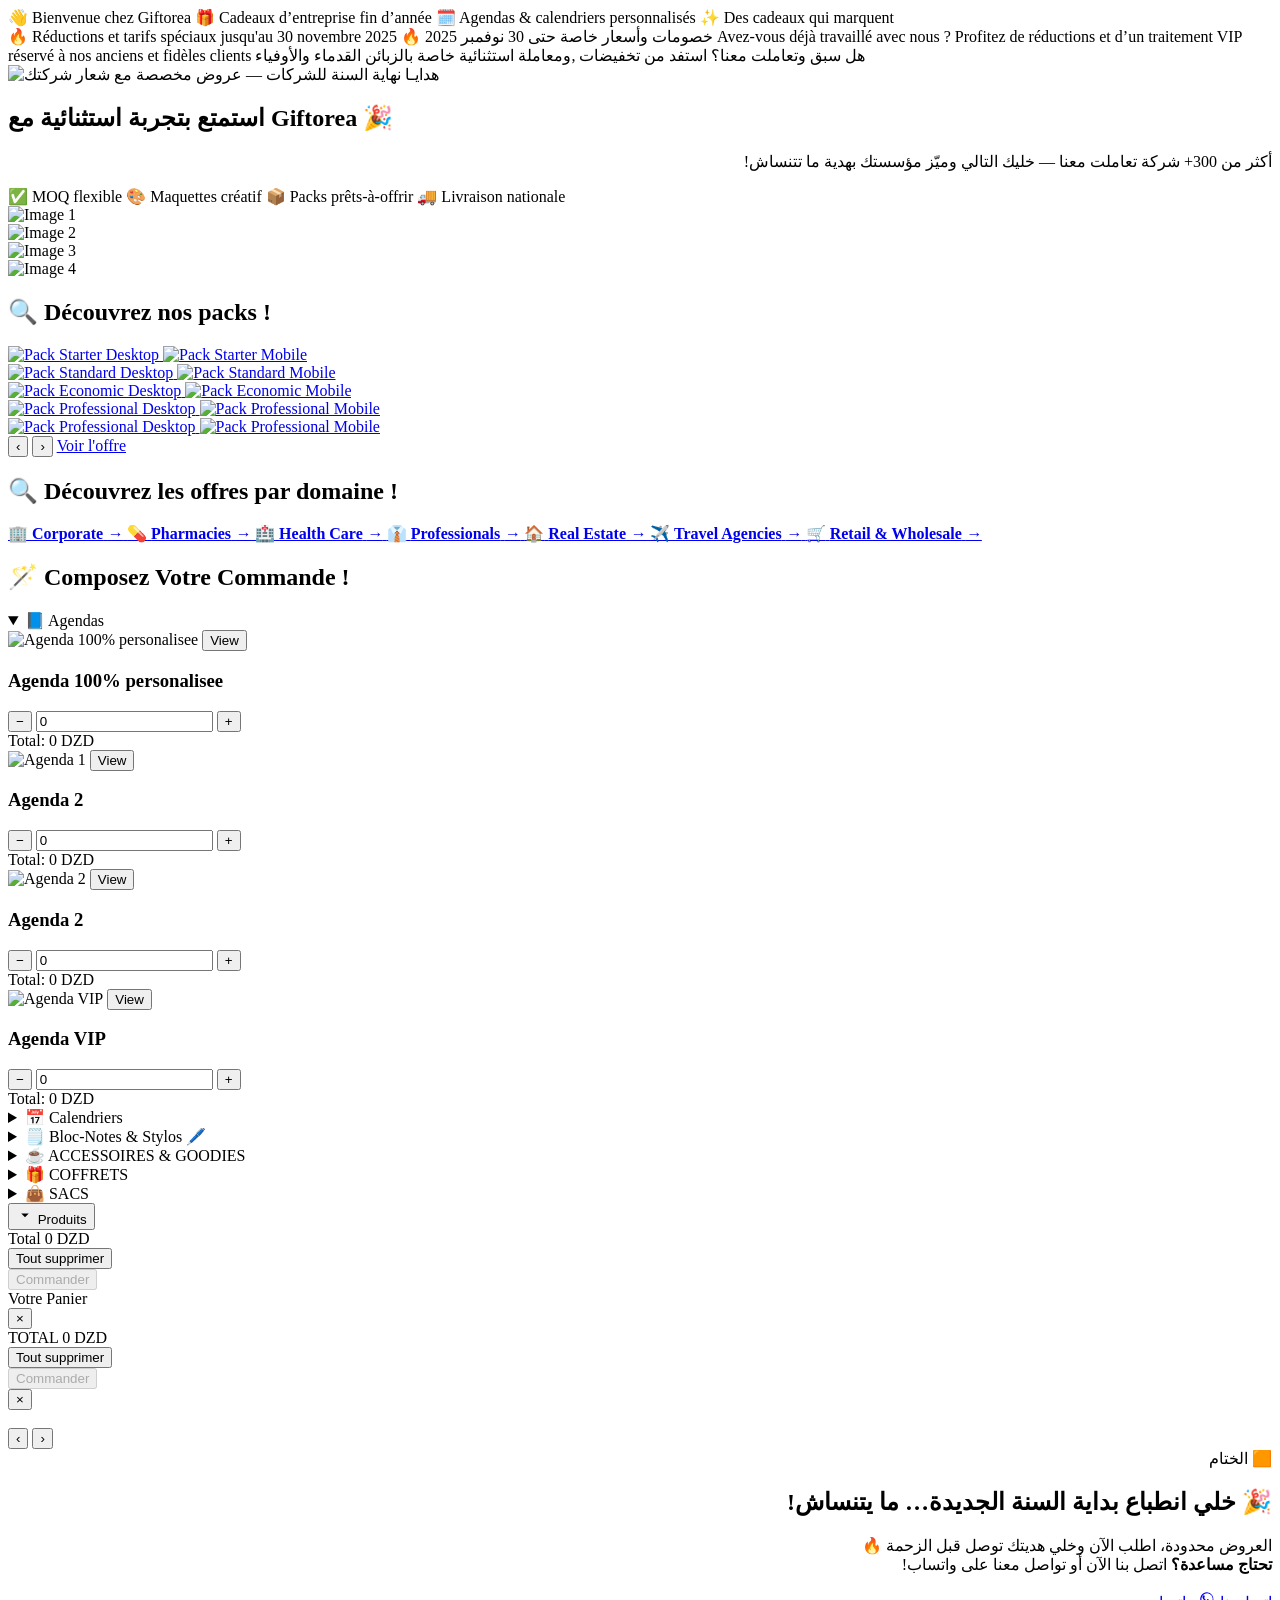
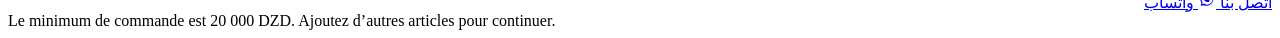
==== commit c7a02a51: "dd" ====
--- a/cadeauxfindanne/index.html
+++ b/cadeauxfindanne/index.html
@@ -8,30 +8,30 @@
 <meta name="viewport" content="width=device-width, initial-scale=1.0, minimum-scale=1.0, maximum-scale=1.0, user-scalable=no">	
 <title>Giftorea</title>
 <!--css-->				
-<link rel="stylesheet" href="../assets/css/cadeauxfindanne.css">
+<link rel="stylesheet" href="assets/css/cadeauxfindanne.css">
 <link rel="preload" as="image"
-      href="../assets/images/bannerli3batounadesktop.webp"
+      href="assets/images/bannerli3batounadesktop.webp"
       media="(min-width: 769px)" imagesizes="100vw">
 
 <link rel="preload" as="image"
-      href="../assets/images/bannerli3batounamobile.webp"
+      href="assets/images/bannerli3batounamobile.webp"
       media="(max-width: 768px)" imagesizes="100vw">
       <!-- Hero gallery: preload all images -->
-<link rel="preload" as="image" href="../assets/images/webnumber1.webp" imagesizes="(max-width:768px) 80vw, 420px">
-<link rel="preload" as="image" href="../assets/images/webnumber2.webp" imagesizes="(max-width:768px) 80vw, 420px">
-<link rel="preload" as="image" href="../assets/images/webnumber3.webp" imagesizes="(max-width:768px) 80vw, 420px">
-<link rel="preload" as="image" href="../assets/images/webnumber4.webp" imagesizes="(max-width:768px) 80vw, 420px">
-
-<link rel="preload" as="image" href="../assets/images/pack01starter.webp">
-<link rel="preload" as="image" href="../assets/images/pack02standard.webp">
-<link rel="preload" as="image" href="../assets/images/pack03economic.webp">
-<link rel="preload" as="image" href="../assets/images/pack04professional.webp">
-<link rel="preload" as="image" href="../assets/images/pack05executive.webp">
-<link rel="preload" as="image" href="../assets/images/starter.webp">
-<link rel="preload" as="image" href="../assets/images/standard.webp">
-<link rel="preload" as="image" href="../assets/images/economic.webp">
-<link rel="preload" as="image" href="../assets/images/professional.webp">
-<link rel="preload" as="image" href="../assets/images/executive.webp">
+<link rel="preload" as="image" href="assets/images/webnumber1.webp" imagesizes="(max-width:768px) 80vw, 420px">
+<link rel="preload" as="image" href="assets/images/webnumber2.webp" imagesizes="(max-width:768px) 80vw, 420px">
+<link rel="preload" as="image" href="assets/images/webnumber3.webp" imagesizes="(max-width:768px) 80vw, 420px">
+<link rel="preload" as="image" href="assets/images/webnumber4.webp" imagesizes="(max-width:768px) 80vw, 420px">
+
+<link rel="preload" as="image" href="assets/images/pack01starter.webp">
+<link rel="preload" as="image" href="assets/images/pack02standard.webp">
+<link rel="preload" as="image" href="assets/images/pack03economic.webp">
+<link rel="preload" as="image" href="assets/images/pack04professional.webp">
+<link rel="preload" as="image" href="assets/images/pack05executive.webp">
+<link rel="preload" as="image" href="assets/images/starter.webp">
+<link rel="preload" as="image" href="assets/images/standard.webp">
+<link rel="preload" as="image" href="assets/images/economic.webp">
+<link rel="preload" as="image" href="assets/images/professional.webp">
+<link rel="preload" as="image" href="assets/images/executive.webp">
 
 </head>
 <body id="main">
@@ -89,11 +89,11 @@
 <div class="banner-container">
   <picture>
     <source type="image/webp" media="(max-width: 768px)"
-            srcset="../assets/images/bannerli3batounamobile.webp" sizes="100vw">
+            srcset="assets/images/bannerli3batounamobile.webp" sizes="100vw">
     <source type="image/webp" media="(min-width: 769px)"
-            srcset="../assets/images/bannerli3batounadesktop.webp" sizes="100vw">
+            srcset="assets/images/bannerli3batounadesktop.webp" sizes="100vw">
     <img class="no-lazy" fetchpriority="high"
-         src="../assets/images/bannerli3batounadesktop.webp"
+         src="assets/images/bannerli3batounadesktop.webp"
          alt="هدایـا نهاية السنة للشركات — عروض مخصصة مع شعار شركتك">
   </picture>
 </div>
@@ -124,28 +124,28 @@
 <div class="gallery-container" aria-label="Aperçu des réalisations">
   <div class="gallery-item">
     <img
-      src="../assets/images/webnumber1.webp"
+      src="assets/images/webnumber1.webp"
       alt="Image 1"
       width="1200" height="675"
       fetchpriority="high" decoding="async">
   </div>
   <div class="gallery-item">
     <img
-      src="../assets/images/webnumber2.webp"
+      src="assets/images/webnumber2.webp"
       alt="Image 2"
       width="1200" height="675"
       fetchpriority="high" decoding="async">
   </div>
   <div class="gallery-item">
     <img
-      src="../assets/images/webnumber3.webp"
+      src="assets/images/webnumber3.webp"
       alt="Image 3"
       width="1200" height="675"
       fetchpriority="high" decoding="async">
   </div>
   <div class="gallery-item">
     <img
-      src="../assets/images/webnumber4.webp"
+      src="assets/images/webnumber4.webp"
       alt="Image 4"
       width="1200" height="675"
       fetchpriority="high" decoding="async">
@@ -159,40 +159,40 @@
             <!-- Slide 1 -->
             <div class="slide">
                 <a href="https://example.com/offer1" target="_blank">
-                    <img class="desktop-img" src="../assets/images/pack01starter.webp" alt="Pack Starter Desktop">
-                    <img class="mobile-img" src="../assets/images/starter.webp" alt="Pack Starter Mobile">
+                    <img class="desktop-img" src="assets/images/pack01starter.webp" alt="Pack Starter Desktop">
+                    <img class="mobile-img" src="assets/images/starter.webp" alt="Pack Starter Mobile">
                 </a>
             </div>
             
             <!-- Slide 2 -->
             <div class="slide">
                 <a href="https://example.com/offer2" target="_blank">
-                    <img class="desktop-img" src="../assets/images/pack02standard.webp" alt="Pack Standard Desktop">
-                    <img class="mobile-img" src="../assets/images/standard.webp" alt="Pack Standard Mobile">
+                    <img class="desktop-img" src="assets/images/pack02standard.webp" alt="Pack Standard Desktop">
+                    <img class="mobile-img" src="assets/images/standard.webp" alt="Pack Standard Mobile">
                 </a>
             </div>
             
             <!-- Slide 3 -->
             <div class="slide">
                 <a href="https://example.com/offer3" target="_blank">
-                    <img class="desktop-img" src="../assets/images/pack03economic.webp" alt="Pack Economic Desktop">
-                    <img class="mobile-img" src="../assets/images/economic.webp" alt="Pack Economic Mobile">
+                    <img class="desktop-img" src="assets/images/pack03economic.webp" alt="Pack Economic Desktop">
+                    <img class="mobile-img" src="assets/images/economic.webp" alt="Pack Economic Mobile">
                 </a>
             </div>
 
             <!-- Slide 4 -->
             <div class="slide">
                 <a href="https://example.com/offer4" target="_blank">
-                    <img class="desktop-img" src="../assets/images/pack04professional.webp" alt="Pack Professional Desktop">
-                    <img class="mobile-img" src="../assets/images/professional.webp" alt="Pack Professional Mobile">
+                    <img class="desktop-img" src="assets/images/pack04professional.webp" alt="Pack Professional Desktop">
+                    <img class="mobile-img" src="assets/images/professional.webp" alt="Pack Professional Mobile">
                 </a>
             </div>
 
             <!-- Slide 5 -->
             <div class="slide">
                 <a href="https://example.com/offer4" target="_blank">
-                    <img class="desktop-img" src="../assets/images/pack05executive.webp" alt="Pack Professional Desktop">
-                    <img class="mobile-img" src="../assets/images/executive.webp" alt="Pack Professional Mobile">
+                    <img class="desktop-img" src="assets/images/pack05executive.webp" alt="Pack Professional Desktop">
+                    <img class="mobile-img" src="assets/images/executive.webp" alt="Pack Professional Mobile">
                 </a>
             </div>
             
@@ -284,12 +284,12 @@
     ]'>
 
     <div class="gft-media">
-      <img src="../assets/images/productimages/agendapersonalisee.webp" alt="Agenda 100% personalisee" loading="lazy" decoding="async">
+      <img src="assets/images/productimages/agendapersonalisee.webp" alt="Agenda 100% personalisee" loading="lazy" decoding="async">
       <button type="button" class="gft-view" data-view="ag1">View</button>
 
       <div class="gft-gallery" hidden>
-        <img data-gal-src="../assets/images/productimages/agendapersonalisee.webp" alt=""loading="lazy" decoding="async">
-        <img data-gal-src="../assets/images/productimages/agendapersonaliserpages.webp" alt=""loading="lazy" decoding="async">
+        <img data-gal-src="assets/images/productimages/agendapersonalisee.webp" alt=""loading="lazy" decoding="async">
+        <img data-gal-src="assets/images/productimages/agendapersonaliserpages.webp" alt=""loading="lazy" decoding="async">
         <div class="gft-desc" hidden>We will add description later</div>
       </div>
     </div>
@@ -328,18 +328,18 @@
     ]'>
 
     <div class="gft-media">
-      <img src="../assets/images/productimages/agenda.webp" alt="Agenda 1" loading="lazy" decoding="async">
+      <img src="assets/images/productimages/agenda.webp" alt="Agenda 1" loading="lazy" decoding="async">
       <button type="button" class="gft-view" data-view="ag2">View</button>
 
       <div class="gft-gallery" hidden>
-        <img data-gal-src="../assets/images/productimages/agenda.webp" alt="" loading="lazy" decoding="async">
-<img data-gal-src="../assets/images/productsgallery/edeaa08d-8adb-4b17-9ec5-660f33c7fdde.jpeg" alt="" loading="lazy" decoding="async">
-<img data-gal-src="../assets/images/productsgallery/3850838a-f932-419f-a2f2-29399661596a.jpeg" alt="" loading="lazy" decoding="async">
-<img data-gal-src="../assets/images/productsgallery/54d78870-4be4-4d54-9556-2510b1f7bec4.jpeg" alt="" loading="lazy" decoding="async">
-<img data-gal-src="../assets/images/productsgallery/80e514b6-c01a-495d-9615-981637bed346.jpeg" alt="" loading="lazy" decoding="async">
-<img data-gal-src="../assets/images/productsgallery/WhatsApp Image 2025-11-09 at 11.13.08 AM.jpeg" alt="" loading="lazy" decoding="async">
-<img data-gal-src="../assets/images/productsgallery/483d8a87-b7f8-42bb-bca5-82a6a0bdacd4.jpeg" alt="" loading="lazy" decoding="async">
-<img data-gal-src="../assets/images/productsgallery/720539d8-4723-43bd-859a-b92543c925c5.jpeg" alt="" loading="lazy" decoding="async">
+        <img data-gal-src="assets/images/productimages/agenda.webp" alt="" loading="lazy" decoding="async">
+<img data-gal-src="assets/images/productsgallery/edeaa08d-8adb-4b17-9ec5-660f33c7fdde.jpeg" alt="" loading="lazy" decoding="async">
+<img data-gal-src="assets/images/productsgallery/3850838a-f932-419f-a2f2-29399661596a.jpeg" alt="" loading="lazy" decoding="async">
+<img data-gal-src="assets/images/productsgallery/54d78870-4be4-4d54-9556-2510b1f7bec4.jpeg" alt="" loading="lazy" decoding="async">
+<img data-gal-src="assets/images/productsgallery/80e514b6-c01a-495d-9615-981637bed346.jpeg" alt="" loading="lazy" decoding="async">
+<img data-gal-src="assets/images/productsgallery/WhatsApp Image 2025-11-09 at 11.13.08 AM.jpeg" alt="" loading="lazy" decoding="async">
+<img data-gal-src="assets/images/productsgallery/483d8a87-b7f8-42bb-bca5-82a6a0bdacd4.jpeg" alt="" loading="lazy" decoding="async">
+<img data-gal-src="assets/images/productsgallery/720539d8-4723-43bd-859a-b92543c925c5.jpeg" alt="" loading="lazy" decoding="async">
 
         <div class="gft-desc" hidden>We will add description later</div>
       </div>
@@ -379,11 +379,11 @@
     ]'>
 
     <div class="gft-media">
-      <img src="../assets/images/productimages/agenda2.webp" alt="Agenda 2">
+      <img src="assets/images/productimages/agenda2.webp" alt="Agenda 2">
       <button type="button" class="gft-view" data-view="ag3">View</button>
 
       <div class="gft-gallery" hidden>
-        <img data-gal-src="../assets/images/productimages/agenda2.webp" alt="">
+        <img data-gal-src="assets/images/productimages/agenda2.webp" alt="">
         <div class="gft-desc" hidden>We will add description later</div>
       </div>
     </div>
@@ -420,11 +420,11 @@
     ]'>
 
     <div class="gft-media">
-      <img src="../assets/images/productimages/agendagold.webp" alt="Agenda VIP">
+      <img src="assets/images/productimages/agendagold.webp" alt="Agenda VIP">
       <button type="button" class="gft-view" data-view="ag4">View</button>
 
       <div class="gft-gallery" hidden>
-        <img data-gal-src="../assets/images/productimages/agendagold.webp" alt="Agenda VIP">
+        <img data-gal-src="assets/images/productimages/agendagold.webp" alt="Agenda VIP">
         <div class="gft-desc" hidden>
         Impression or ou argent si logo simple
       طباعة ذهبية أو فضية فقط إذا كان الشعار بسيطًا ولا يحتوي على الكثير من التفاصيل الصغيرة</div>
@@ -476,10 +476,10 @@
   <span class="recommended-text">Recommandé</span>
 </div>
       <div class="gft-media">
-        <img src="../assets/images/productimages/chevaletstandard.webp" alt="Calendrier chevalet Pro">
+        <img src="assets/images/productimages/chevaletstandard.webp" alt="Calendrier chevalet Pro">
         <button type="button" class="gft-view" data-view="cal1">View</button>
         <div class="gft-gallery" hidden>
-          <img data-gal-src="../assets/images/productimages/chevaletstandard.webp" alt="">
+          <img data-gal-src="assets/images/productimages/chevaletstandard.webp" alt="">
           <div class="gft-desc" hidden>We will add description later</div>
         </div>
       </div>
@@ -522,10 +522,10 @@
 </div>
 
       <div class="gft-media">
-        <img src="../assets/images/productimages/chevaletrectangle.webp" alt="Calendrier chevalet Rect">
+        <img src="assets/images/productimages/chevaletrectangle.webp" alt="Calendrier chevalet Rect">
         <button type="button" class="gft-view" data-view="cal2">View</button>
         <div class="gft-gallery" hidden>
-          <img data-gal-src="../assets/images/productimages/chevaletrectangle.webp" alt="">
+          <img data-gal-src="assets/images/productimages/chevaletrectangle.webp" alt="">
           <div class="gft-desc" hidden>We will add description later</div>
         </div>
       </div>
@@ -561,10 +561,10 @@
       ]'>
 
       <div class="gft-media">
-        <img src="../assets/images/productimages/chevalet1page.webp" alt="Calendrier chevalet simple">
+        <img src="assets/images/productimages/chevalet1page.webp" alt="Calendrier chevalet simple">
         <button type="button" class="gft-view" data-view="cal3">View</button>
         <div class="gft-gallery" hidden>
-          <img data-gal-src="../assets/images/productimages/chevalet1page.webp" alt="">
+          <img data-gal-src="assets/images/productimages/chevalet1page.webp" alt="">
           <div class="gft-desc" hidden>We will add description later</div>
         </div>
       </div>
@@ -600,10 +600,10 @@
       ]'>
 
       <div class="gft-media">
-        <img src="../assets/images/productimages/chevaletdecor.webp" alt="Calendrier Chevalet Decor">
+        <img src="assets/images/productimages/chevaletdecor.webp" alt="Calendrier Chevalet Decor">
         <button type="button" class="gft-view" data-view="cal4">View</button>
         <div class="gft-gallery" hidden>
-          <img data-gal-src="../assets/images/productimages/chevaletdecor.webp" alt="">
+          <img data-gal-src="assets/images/productimages/chevaletdecor.webp" alt="">
          >
           <div class="gft-desc" hidden>We will add description later</div>
         </div>
@@ -640,10 +640,10 @@
       ]'>
 
       <div class="gft-media">
-        <img src="../assets/images/productimages/chevaletmini.webp" alt="Calendrier Chevalet mini">
+        <img src="assets/images/productimages/chevaletmini.webp" alt="Calendrier Chevalet mini">
         <button type="button" class="gft-view" data-view="cal5">View</button>
         <div class="gft-gallery" hidden>
-          <img data-gal-src="../assets/images/productimages/chevaletmini.webp" alt="">
+          <img data-gal-src="assets/images/productimages/chevaletmini.webp" alt="">
           <div class="gft-desc" hidden>We will add description later</div>
         </div>
       </div>
@@ -680,10 +680,10 @@
       ]'>
 
       <div class="gft-media">
-        <img src="../assets/images/productimages/mural.webp" alt="Calendrier Mural Standard">
+        <img src="assets/images/productimages/mural.webp" alt="Calendrier Mural Standard">
         <button type="button" class="gft-view" data-view="cal6">View</button>
         <div class="gft-gallery" hidden>
-          <img data-gal-src="../assets/images/productimages/mural.webp" alt="">
+          <img data-gal-src="assets/images/productimages/mural.webp" alt="">
         
           <div class="gft-desc" hidden>We will add description later</div>
         </div>
@@ -720,10 +720,10 @@
         {"minQty":50,"unitPrice":520}
       ]'>
   <div class="gft-media">
-    <img src="../assets/images/productimages/mural12pages.webp" alt="calendrier mural 12 pages">
+    <img src="assets/images/productimages/mural12pages.webp" alt="calendrier mural 12 pages">
     <button type="button" class="gft-view" data-view="cal7">View</button>
     <div class="gft-gallery" hidden>
-      <img data-gal-src="../assets/images/productimages/mural12pages.webp" alt="">
+      <img data-gal-src="assets/images/productimages/mural12pages.webp" alt="">
       <div class="gft-desc" hidden>We will add description later</div>
     </div>
   </div>
@@ -759,10 +759,10 @@
         {"minQty":50,"unitPrice":450}
       ]'>
   <div class="gft-media">
-    <img src="../assets/images/productimages/mural6pages.webp" alt="calendrier mural 06 pages">
+    <img src="assets/images/productimages/mural6pages.webp" alt="calendrier mural 06 pages">
     <button type="button" class="gft-view" data-view="cal8">View</button>
     <div class="gft-gallery" hidden>
-      <img data-gal-src="../assets/images/productimages/mural6pages.webp" alt="">
+      <img data-gal-src="assets/images/productimages/mural6pages.webp" alt="">
       <div class="gft-desc" hidden>We will add description later</div>
     </div>
   </div>
@@ -806,10 +806,10 @@
 </div>
 
   <div class="gft-media">
-    <img src="../assets/images/productimages/sousmain1200g.webp" alt="Calendrier Sous-main">
+    <img src="assets/images/productimages/sousmain1200g.webp" alt="Calendrier Sous-main">
     <button type="button" class="gft-view" data-view="cal9">View</button>
     <div class="gft-gallery" hidden>
-      <img data-gal-src="../assets/images/productimages/sousmain1200g.webp" alt="">
+      <img data-gal-src="assets/images/productimages/sousmain1200g.webp" alt="">
       <div class="gft-desc" hidden>We will add description later</div>
     </div>
   </div>
@@ -847,10 +847,10 @@
         {"minQty":25,"unitPrice":475}
       ]'>
   <div class="gft-media">
-    <img src="../assets/images/productimages/sousmainmini.webp" alt="Calendrier Sous-main mini">
+    <img src="assets/images/productimages/sousmainmini.webp" alt="Calendrier Sous-main mini">
     <button type="button" class="gft-view" data-view="cal10">View</button>
     <div class="gft-gallery" hidden>
-      <img data-gal-src="../assets/images/productimages/sousmainmini.webp" alt="">
+      <img data-gal-src="assets/images/productimages/sousmainmini.webp" alt="">
       <div class="gft-desc" hidden>We will add description later</div>
     </div>
   </div>
@@ -887,10 +887,10 @@
         {"minQty":50,"unitPrice":210}
       ]'>
   <div class="gft-media">
-    <img src="../assets/images/productimages/sousmain350g.webp" alt="Calendrier sous main 350g">
+    <img src="assets/images/productimages/sousmain350g.webp" alt="Calendrier sous main 350g">
     <button type="button" class="gft-view" data-view="cal11">View</button>
     <div class="gft-gallery" hidden>
-      <img data-gal-src="../assets/images/productimages/sousmain350g.webp" alt="">
+      <img data-gal-src="assets/images/productimages/sousmain350g.webp" alt="">
 
       <div class="gft-desc" hidden>We will add description later</div>
     </div>
@@ -936,23 +936,23 @@
       ]'>
 
       <div class="gft-media">
-        <img src="../assets/images/productimages/blocnote.webp" alt="Bloc Notes Standard">
+        <img src="assets/images/productimages/blocnote.webp" alt="Bloc Notes Standard">
         <button type="button" class="gft-view" data-view="bn1">View</button>
         <div class="gft-gallery" hidden>
-          <img data-gal-src="../assets/images/productimages/blocnote.webp" alt="">
-          <img data-gal-src="../assets/images/productsgallery/bloc-noteLUNE-ROUGE-.webp" alt="">
-          <img data-gal-src="../assets/images/productsgallery/bloc-note-marwa-promo.webp" alt="">
-          <img data-gal-src="../assets/images/productsgallery/blocnotes/FB_IMG_1751038453637.jpg" alt="">
-          <img data-gal-src="../assets/images/productsgallery/blocnotes/FB_IMG_1751038456558.jpg" alt="">
-          <img data-gal-src="../assets/images/productsgallery//blocnotes/FB_IMG_1751038542600.jpg" alt="">
-          <img data-gal-src="../assets/images/productsgallery//blocnotes/FB_IMG_1751039036638.jpg" alt="">
-           <img data-gal-src="../assets/images/productsgallery//blocnotes/FB_IMG_1751039050352.jpg" alt="">
-            <img data-gal-src="../assets/images/productsgallery//blocnotes/FB_IMG_1751039056635.jpg" alt="">
-             <img data-gal-src="../assets/images/productsgallery//blocnotes/FB_IMG_1751039069931.jpg" alt="">
-              <img data-gal-src="../assets/images/productsgallery//blocnotes/FB_IMG_1751039080325.jpg" alt="">
-               <img data-gal-src="../assets/images/productsgallery//blocnotes/IMG-20241224-WA0109.jpg" alt="">
-                <img data-gal-src="../assets/images/productsgallery//blocnotes/IMG-20241224-WA0111.jpg" alt="">
-                 <img data-gal-src="../assets/images/productsgallery//blocnotes/IMG-20250122-WA0004.jpg" alt="">
+          <img data-gal-src="assets/images/productimages/blocnote.webp" alt="">
+          <img data-gal-src="assets/images/productsgallery/bloc-noteLUNE-ROUGE-.webp" alt="">
+          <img data-gal-src="assets/images/productsgallery/bloc-note-marwa-promo.webp" alt="">
+          <img data-gal-src="assets/images/productsgallery/blocnotes/FB_IMG_1751038453637.jpg" alt="">
+          <img data-gal-src="assets/images/productsgallery/blocnotes/FB_IMG_1751038456558.jpg" alt="">
+          <img data-gal-src="assets/images/productsgallery//blocnotes/FB_IMG_1751038542600.jpg" alt="">
+          <img data-gal-src="assets/images/productsgallery//blocnotes/FB_IMG_1751039036638.jpg" alt="">
+           <img data-gal-src="assets/images/productsgallery//blocnotes/FB_IMG_1751039050352.jpg" alt="">
+            <img data-gal-src="assets/images/productsgallery//blocnotes/FB_IMG_1751039056635.jpg" alt="">
+             <img data-gal-src="assets/images/productsgallery//blocnotes/FB_IMG_1751039069931.jpg" alt="">
+              <img data-gal-src="assets/images/productsgallery//blocnotes/FB_IMG_1751039080325.jpg" alt="">
+               <img data-gal-src="assets/images/productsgallery//blocnotes/IMG-20241224-WA0109.jpg" alt="">
+                <img data-gal-src="assets/images/productsgallery//blocnotes/IMG-20241224-WA0111.jpg" alt="">
+                 <img data-gal-src="assets/images/productsgallery//blocnotes/IMG-20250122-WA0004.jpg" alt="">
           <div class="gft-desc" hidden>We will add description later.</div>
         </div>
       </div>
@@ -982,10 +982,10 @@
         {"minQty":50,"unitPrice":595}
       ]'>
       <div class="gft-media">
-        <img src="../assets/images/productimages/blocnotesvip.webp" alt="Bloc Notes VIP">
+        <img src="assets/images/productimages/blocnotesvip.webp" alt="Bloc Notes VIP">
         <button type="button" class="gft-view" data-view="bn2">View</button>
         <div class="gft-gallery" hidden>
-          <img data-gal-src="../assets/images/productimages/blocnotesvip.webp" alt="">
+          <img data-gal-src="assets/images/productimages/blocnotesvip.webp" alt="">
           <div class="gft-desc" hidden>we will add description later.</div>
         </div>
       </div>
@@ -1014,10 +1014,10 @@
         {"minQty":25,"unitPrice":850}
       ]'>
       <div class="gft-media">
-        <img src="../assets/images/productimages/notebook.webp" alt="Notebook – UV/DTF UV">
+        <img src="assets/images/productimages/notebook.webp" alt="Notebook – UV/DTF UV">
         <button type="button" class="gft-view" data-view="bn3">View</button>
         <div class="gft-gallery" hidden>
-          <img data-gal-src="../assets/images/productimages/notebook.webp" alt="">
+          <img data-gal-src="assets/images/productimages/notebook.webp" alt="">
           <div class="gft-desc" hidden>description will be added later.</div>
         </div>
       </div>
@@ -1045,10 +1045,10 @@
         {"minQty":50,"unitPrice":750}
       ]'>
       <div class="gft-media">
-        <img src="../assets/images/productimages/notebook.webp" alt="Notebook – sérigraphie">
+        <img src="assets/images/productimages/notebook.webp" alt="Notebook – sérigraphie">
         <button type="button" class="gft-view" data-view="bn4">View</button>
         <div class="gft-gallery" hidden>
-          <img data-gal-src="../assets/images/productimages/notebook.webp" alt="">
+          <img data-gal-src="assets/images/productimages/notebook.webp" alt="">
           <div class="gft-desc" hidden>description will be added later.</div>
         </div>
       </div>
@@ -1080,11 +1080,11 @@
     ]'>
 
     <div class="gft-media">
-      <img src="../assets/images/productimages/stylostandard.webp" alt="Stylo Standard">
+      <img src="assets/images/productimages/stylostandard.webp" alt="Stylo Standard">
       <button type="button" class="gft-view" data-view="st1">View</button>
 
       <div class="gft-gallery" hidden>
-        <img data-gal-src="../assets/images/productimages/stylostandardoo.webp" alt="">
+        <img data-gal-src="assets/images/productimages/stylostandardoo.webp" alt="">
         <div class="gft-desc" hidden>We will add description later</div>
       </div>
     </div>
@@ -1118,11 +1118,11 @@
     ]'>
 
     <div class="gft-media">
-      <img src="../assets/images/productimages/styloenbois.webp" alt="Stylo en bois">
+      <img src="assets/images/productimages/styloenbois.webp" alt="Stylo en bois">
       <button type="button" class="gft-view" data-view="st2">View</button>
 
       <div class="gft-gallery" hidden>
-        <img data-gal-src="../assets/images/productimages/styloenbois.webp" alt=" Stylo en bois">
+        <img data-gal-src="assets/images/productimages/styloenbois.webp" alt=" Stylo en bois">
         <div class="gft-desc" hidden>We will add description later</div>
       </div>
     </div>
@@ -1156,11 +1156,11 @@
     ]'>
 
     <div class="gft-media">
-      <img src="../assets/images/productimages/stylo.webp" alt="Stylo Professional">
+      <img src="assets/images/productimages/stylo.webp" alt="Stylo Professional">
       <button type="button" class="gft-view" data-view="st3">View</button>
 
       <div class="gft-gallery" hidden>
-        <img data-gal-src="../assets/images/productimages/stylo.webp" alt="">
+        <img data-gal-src="assets/images/productimages/stylo.webp" alt="">
         <div class="gft-desc" hidden>We will add description later</div>
       </div>
     </div>
@@ -1194,11 +1194,11 @@
     ]'>
 
     <div class="gft-media">
-      <img src="../assets/images/productimages/styloluxury.webp" alt="Stylo Luxe">
+      <img src="assets/images/productimages/styloluxury.webp" alt="Stylo Luxe">
       <button type="button" class="gft-view" data-view="st4">View</button>
 
       <div class="gft-gallery" hidden>
-        <img data-gal-src="../assets/images/productimages/styloluxury.webp" alt="">
+        <img data-gal-src="assets/images/productimages/styloluxury.webp" alt="">
         <div class="gft-desc" hidden>We will add description later</div>
       </div>
     </div>
@@ -1242,11 +1242,11 @@
     ]'>
 
     <div class="gft-media">
-      <img src="../assets/images/productimages/shoppersonalise.webp" alt="Mug Blanc">
+      <img src="assets/images/productimages/shoppersonalise.webp" alt="Mug Blanc">
       <button type="button" class="gft-view" data-view="go1">View</button>
 
       <div class="gft-gallery" hidden>
-        <img data-gal-src="../assets/images/productimages/shoppersonalise.webp" alt="">
+        <img data-gal-src="assets/images/productimages/shoppersonalise.webp" alt="">
         <div class="gft-desc" hidden>We will add description later</div>
       </div>
     </div>
@@ -1283,11 +1283,11 @@
     ]'>
 
     <div class="gft-media">
-      <img src="../assets/images/productimages/gourde.webp" alt="Gourd">
+      <img src="assets/images/productimages/gourde.webp" alt="Gourd">
       <button type="button" class="gft-view" data-view="go2">View</button>
 
       <div class="gft-gallery" hidden>
-        <img data-gal-src="../assets/images/productimages/gourde.webp" alt="">
+        <img data-gal-src="assets/images/productimages/gourde.webp" alt="">
         <div class="gft-desc" hidden>We will add description later</div>
       </div>
     </div>
@@ -1322,11 +1322,11 @@
     ]'>
 
     <div class="gft-media">
-      <img src="../assets/images/productimages/tapisdesourismodel01.webp" alt="Tapis de souris model 1">
+      <img src="assets/images/productimages/tapisdesourismodel01.webp" alt="Tapis de souris model 1">
       <button type="button" class="gft-view" data-view="go3">View</button>
 
       <div class="gft-gallery" hidden>
-        <img data-gal-src="../assets/images/productimages/tapisdesourismodel01.webp" alt="">
+        <img data-gal-src="assets/images/productimages/tapisdesourismodel01.webp" alt="">
         <div class="gft-desc" hidden>We will add description later</div>
       </div>
     </div>
@@ -1363,11 +1363,11 @@
     ]'>
 
     <div class="gft-media">
-      <img src="../assets/images/productimages/tapisdesouris.webp" alt="tapis de souris model Caré">
+      <img src="assets/images/productimages/tapisdesouris.webp" alt="tapis de souris model Caré">
       <button type="button" class="gft-view" data-view="go4">View</button>
 
       <div class="gft-gallery" hidden>
-        <img data-gal-src="../assets/images/productimages/tapisdesouris.webp" alt="">
+        <img data-gal-src="assets/images/productimages/tapisdesouris.webp" alt="">
         <div class="gft-desc" hidden>We will add description later</div>
       </div>
     </div>
@@ -1402,11 +1402,11 @@
     ]'>
 
     <div class="gft-media">
-      <img src="../assets/images/productimages/portecle.webp" alt="Porte clé métal avec résine – RV">
+      <img src="assets/images/productimages/portecle.webp" alt="Porte clé métal avec résine – RV">
       <button type="button" class="gft-view" data-view="go5">View</button>
 
       <div class="gft-gallery" hidden>
-        <img data-gal-src="../assets/images/productimages/portecle.webp" alt="">
+        <img data-gal-src="assets/images/productimages/portecle.webp" alt="">
         <div class="gft-desc" hidden>We will add description later</div>
       </div>
     </div>
@@ -1440,11 +1440,11 @@
     ]'>
 
     <div class="gft-media">
-      <img src="../assets/images/productimages/portecle.webp" alt="Porte clé métal avec résine – R ">
+      <img src="assets/images/productimages/portecle.webp" alt="Porte clé métal avec résine – R ">
       <button type="button" class="gft-view" data-view="go6">View</button>
 
       <div class="gft-gallery" hidden>
-        <img data-gal-src="../assets/images/productimages/portecle.webp" alt="">
+        <img data-gal-src="assets/images/productimages/portecle.webp" alt="">
         <div class="gft-desc" hidden>We will add description later</div>
       </div>
     </div>
@@ -1478,11 +1478,11 @@
     ]'>
 
     <div class="gft-media">
-      <img src="../assets/images/productimages/usbmetal.webp" alt="flash disk en Metal 8G">
+      <img src="assets/images/productimages/usbmetal.webp" alt="flash disk en Metal 8G">
       <button type="button" class="gft-view" data-view="go7">View</button>
 
       <div class="gft-gallery" hidden>
-        <img data-gal-src="../assets/images/productimages/usbmetal.webp" alt="">
+        <img data-gal-src="assets/images/productimages/usbmetal.webp" alt="">
         <div class="gft-desc" hidden>We will add description later</div>
       </div>
     </div>
@@ -1516,7 +1516,7 @@
     ]'>
 
     <div class="gft-media">
-      <img src="../assets/images/productimages/usbwood.webp" alt="flash disk en bois 8G">
+      <img src="assets/images/productimages/usbwood.webp" alt="flash disk en bois 8G">
       <button type="button" class="gft-view" data-view="go8">View</button>
 
       <div class="gft-gallery" hidden>
@@ -1565,11 +1565,11 @@
     ]'>
 
     <div class="gft-media">
-      <img src="../assets/images/productimages/coffret01.webp" alt="Coffret 01">
+      <img src="assets/images/productimages/coffret01.webp" alt="Coffret 01">
       <button type="button" class="gft-view" data-view="cf1">View</button>
 
       <div class="gft-gallery" hidden>
-        <img data-gal-src="../assets/images/productimages/coffret01.webp" alt="Coffret 01">
+        <img data-gal-src="assets/images/productimages/coffret01.webp" alt="Coffret 01">
         <div class="gft-desc" hidden>
           FR: 
           Contenu : stylo métal tactile, carnet A5, porte-clés métallique. 
@@ -1613,11 +1613,11 @@
     ]'>
 
     <div class="gft-media">
-      <img src="../assets/images/productimages/coffret02.webp" alt="Coffret 02">
+      <img src="assets/images/productimages/coffret02.webp" alt="Coffret 02">
       <button type="button" class="gft-view" data-view="cf2">View</button>
 
       <div class="gft-gallery" hidden>
-        <img data-gal-src="../assets/images/productimages/coffret02.webp" alt="Coffret 02">
+        <img data-gal-src="assets/images/productimages/coffret02.webp" alt="Coffret 02">
         <div class="gft-desc" hidden>
           FR: 
           Contenu : stylo métal tactile, carnet A5, porte-cartes de visite. 
@@ -1660,12 +1660,12 @@
     ]'>
 
     <div class="gft-media">
-      <img src="../assets/images/productimages/coffret03white.webp" alt="Coffret 03">
+      <img src="assets/images/productimages/coffret03white.webp" alt="Coffret 03">
       <button type="button" class="gft-view" data-view="cf3">View</button>
 
       <div class="gft-gallery" hidden>
-        <img data-gal-src="../assets/images/productimages/coffret03white.webp" alt="Coffret 03 blanc">
-        <img data-gal-src="../assets/images/productimages/coffret03white.webp" alt="Coffret 03 noir">
+        <img data-gal-src="assets/images/productimages/coffret03white.webp" alt="Coffret 03 blanc">
+        <img data-gal-src="assets/images/productimages/coffret03white.webp" alt="Coffret 03 noir">
         <div class="gft-desc" hidden>
 FR
 • Contenu : stylo en métal, carnet A5, thermos 500 ml avec afficheur digital
@@ -1710,11 +1710,11 @@
     ]'>
 
     <div class="gft-media">
-      <img src="../assets/images/productimages/coffret04.webp" alt="Coffret 04">
+      <img src="assets/images/productimages/coffret04.webp" alt="Coffret 04">
       <button type="button" class="gft-view" data-view="cf4">View</button>
 
       <div class="gft-gallery" hidden>
-        <img data-gal-src="../assets/images/productimages/coffret04.webp" alt="Coffret 04">
+        <img data-gal-src="assets/images/productimages/coffret04.webp" alt="Coffret 04">
         <div class="gft-desc" hidden>
           FR: 
           Contenu : stylo métal tactile, carnet A5, power bank 1000 mAh, clé USB 32 Go. Couleurs : noir ou blanc, avec coffret assorti à la couleur. 
@@ -1757,11 +1757,11 @@
     ]'>
 
     <div class="gft-media">
-      <img src="../assets/images/productimages/coffret05.webp" alt="Coffret 05">
+      <img src="assets/images/productimages/coffret05.webp" alt="Coffret 05">
       <button type="button" class="gft-view" data-view="cf5">View</button>
 
       <div class="gft-gallery" hidden>
-        <img data-gal-src="../assets/images/productimages/coffret05.webp" alt="Coffret 05">
+        <img data-gal-src="assets/images/productimages/coffret05.webp" alt="Coffret 05">
         <div class="gft-desc" hidden>
           FR: 
           Contenu : stylo en métal, carnet A5, thermos 500 ml avec afficheur digital, clé USB 32 Go. 
@@ -1804,11 +1804,11 @@
     ]'>
 
     <div class="gft-media">
-      <img src="../assets/images/productimages/coffretx.webp" alt="Coffret 06">
+      <img src="assets/images/productimages/coffretx.webp" alt="Coffret 06">
       <button type="button" class="gft-view" data-view="cf6">View</button>
 
       <div class="gft-gallery" hidden>
-        <img data-gal-src="../assets/images/productimages/coffretx.webp" alt="Coffret 06">
+        <img data-gal-src="assets/images/productimages/coffretx.webp" alt="Coffret 06">
         <div class="gft-desc" hidden>
           FR
 • Contenu : stylo métal tactile, carnet A5, porte-cartes de visite, porte-clés métallique
@@ -1867,11 +1867,11 @@
   ]'>
 
   <div class="gft-media">
-    <img src="../assets/images/productimages/totbagwhite.webp" alt="Tot bag – blanc sublimation ">
+    <img src="assets/images/productimages/totbagwhite.webp" alt="Tot bag – blanc sublimation ">
     <button type="button" class="gft-view" data-view="sac1">View</button>
 
     <div class="gft-gallery" hidden>
-      <img data-gal-src="../assets/images/productimages/totbagwhite.webp" alt="">
+      <img data-gal-src="assets/images/productimages/totbagwhite.webp" alt="">
       <div class="gft-desc" hidden>We will add description later</div>
     </div>
   </div>
@@ -1906,11 +1906,11 @@
   ]'>
 
   <div class="gft-media">
-    <img src="../assets/images/productimages/totbag.webp" alt="Tot bag – color (DTF)">
+    <img src="assets/images/productimages/totbag.webp" alt="Tot bag – color (DTF)">
     <button type="button" class="gft-view" data-view="sac2">View</button>
 
     <div class="gft-gallery" hidden>
-      <img data-gal-src="../assets/images/productimages/totbag.webp" alt="">
+      <img data-gal-src="assets/images/productimages/totbag.webp" alt="">
       <div class="gft-desc" hidden>We will add description later</div>
     </div>
   </div>
@@ -1945,11 +1945,11 @@
   ]'>
 
   <div class="gft-media">
-    <img src="../assets/images/productimages/sacplastiquemini.webp" alt="Sac plastique Mini (20*30)">
+    <img src="assets/images/productimages/sacplastiquemini.webp" alt="Sac plastique Mini (20*30)">
     <button type="button" class="gft-view" data-view="sac3">View</button>
 
     <div class="gft-gallery" hidden>
-      <img data-gal-src="../assets/images/productimages/sacplastiquemini.webp" alt="">
+      <img data-gal-src="assets/images/productimages/sacplastiquemini.webp" alt="">
       <img data-gal-src="https://giftorea.explovea.com/wp-content/uploads/2025/11/chevalet-standar-2.webp" alt="">
       <div class="gft-desc" hidden>We will add description later</div>
     </div>
@@ -1985,11 +1985,11 @@
   ]'>
 
   <div class="gft-media">
-    <img src="../assets/images/productimages/sacplastiquemoyen.webp" alt="Sac plastique Moyen (40*50)">
+    <img src="assets/images/productimages/sacplastiquemoyen.webp" alt="Sac plastique Moyen (40*50)">
     <button type="button" class="gft-view" data-view="sac4">View</button>
 
     <div class="gft-gallery" hidden>
-      <img data-gal-src="../assets/images/productimages/sacplastiquemoyen.webp" alt="">
+      <img data-gal-src="assets/images/productimages/sacplastiquemoyen.webp" alt="">
       <div class="gft-desc" hidden>We will add description later</div>
     </div>
   </div>
@@ -2024,11 +2024,11 @@
   ]'>
 
   <div class="gft-media">
-    <img src="../assets/images/productimages/sacplastique.webp" alt="Sac plastique Grand (50*60)">
+    <img src="assets/images/productimages/sacplastique.webp" alt="Sac plastique Grand (50*60)">
     <button type="button" class="gft-view" data-view="sac5">View</button>
 
     <div class="gft-gallery" hidden>
-      <img data-gal-src="../assets/images/productimages/sacplastique.webp" alt="">
+      <img data-gal-src="assets/images/productimages/sacplastique.webp" alt="">
       <div class="gft-desc" hidden>We will add description later</div>
     </div>
   </div>
@@ -2063,12 +2063,12 @@
   ]'>
 
   <div class="gft-media">
-    <img src="../assets/images/productimages/craftwhitemini.webp" alt="Sac Papier Craf Mini (20*25)">
+    <img src="assets/images/productimages/craftwhitemini.webp" alt="Sac Papier Craf Mini (20*25)">
     <button type="button" class="gft-view" data-view="sac6">View</button>
 
     <div class="gft-gallery" hidden>
-      <img data-gal-src="../assets/images/productimages/craftwhitemini.webp" alt="">
-      <img data-gal-src="../assets/images/productimages/craftmini.webp" alt="">
+      <img data-gal-src="assets/images/productimages/craftwhitemini.webp" alt="">
+      <img data-gal-src="assets/images/productimages/craftmini.webp" alt="">
       <div class="gft-desc" hidden>We will add description later</div>
     </div>
   </div>
@@ -2103,12 +2103,12 @@
   ]'>
 
   <div class="gft-media">
-    <img src="../assets/images/productimages/craftmoyen.webp" alt="Sac Papier Craf Moyen (28*33)">
+    <img src="assets/images/productimages/craftmoyen.webp" alt="Sac Papier Craf Moyen (28*33)">
     <button type="button" class="gft-view" data-view="sac7">View</button>
 
     <div class="gft-gallery" hidden>
-      <img data-gal-src="../assets/images/productimages/craftmoyen.webp" alt="">
-      <img data-gal-src="../assets/images/productimages/craftwhitemoyen.webp" alt="">
+      <img data-gal-src="assets/images/productimages/craftmoyen.webp" alt="">
+      <img data-gal-src="assets/images/productimages/craftwhitemoyen.webp" alt="">
       <div class="gft-desc" hidden>We will add description later</div>
     </div>
   </div>
@@ -2142,12 +2142,12 @@
   ]'>
 
   <div class="gft-media">
-    <img src="../assets/images/productimages/craftwhitebig.webp" alt="Sac Papier Craf Grand (44*45)">
+    <img src="assets/images/productimages/craftwhitebig.webp" alt="Sac Papier Craf Grand (44*45)">
     <button type="button" class="gft-view" data-view="sac8">View</button>
 
     <div class="gft-gallery" hidden>
-      <img data-gal-src="../assets/images/productimages/craftwhitebig.webp" alt="">
-      <img data-gal-src="../assets/images/productimages/craftbig.webp" alt="">
+      <img data-gal-src="assets/images/productimages/craftwhitebig.webp" alt="">
+      <img data-gal-src="assets/images/productimages/craftbig.webp" alt="">
       <div class="gft-desc" hidden>We will add description later</div>
     </div>
   </div>
@@ -2182,11 +2182,11 @@
   ]'>
 
   <div class="gft-media">
-    <img src="../assets/images/productimages/sacrigidemini.webp" alt="Sac Papier Rigide Mini (14*18)">
+    <img src="assets/images/productimages/sacrigidemini.webp" alt="Sac Papier Rigide Mini (14*18)">
     <button type="button" class="gft-view" data-view="sac9">View</button>
 
     <div class="gft-gallery" hidden>
-      <img data-gal-src="../assets/images/productimages/sacrigidemini.webp" alt="">
+      <img data-gal-src="assets/images/productimages/sacrigidemini.webp" alt="">
 
       <div class="gft-desc" hidden>We will add description later</div>
     </div>
@@ -2222,11 +2222,11 @@
   ]'>
 
   <div class="gft-media">
-    <img src="../assets/images/productimages/sacrigidemoyen.webp" alt="Sac Papier Rigide Moyen (25*35)">
+    <img src="assets/images/productimages/sacrigidemoyen.webp" alt="Sac Papier Rigide Moyen (25*35)">
     <button type="button" class="gft-view" data-view="sac10">View</button>
 
     <div class="gft-gallery" hidden>
-      <img data-gal-src="../assets/images/productimages/sacrigidemoyen.webp" alt="">
+      <img data-gal-src="assets/images/productimages/sacrigidemoyen.webp" alt="">
 
       <div class="gft-desc" hidden>We will add description later</div>
     </div>
@@ -2262,11 +2262,11 @@
   ]'>
 
   <div class="gft-media">
-    <img src="../assets/images/productimages/sacrigidebig.webp" alt="Sac Papier Rigide Grand (35*50)">
+    <img src="assets/images/productimages/sacrigidebig.webp" alt="Sac Papier Rigide Grand (35*50)">
     <button type="button" class="gft-view" data-view="sac11">View</button>
 
     <div class="gft-gallery" hidden>
-      <img data-gal-src="../assets/images/productimages/sacrigidebig.webp" alt="">
+      <img data-gal-src="assets/images/productimages/sacrigidebig.webp" alt="">
       <div class="gft-desc" hidden>We will add description later</div>
     </div>
   </div>
@@ -2426,6 +2426,6 @@
 </div>
 </main>
 <!-- js -->
-<script src="../assets/js/cadeauxfindanne.js" defer></script>
+<script src="assets/js/cadeauxfindanne.js" defer></script>
 </body>
 </html>
